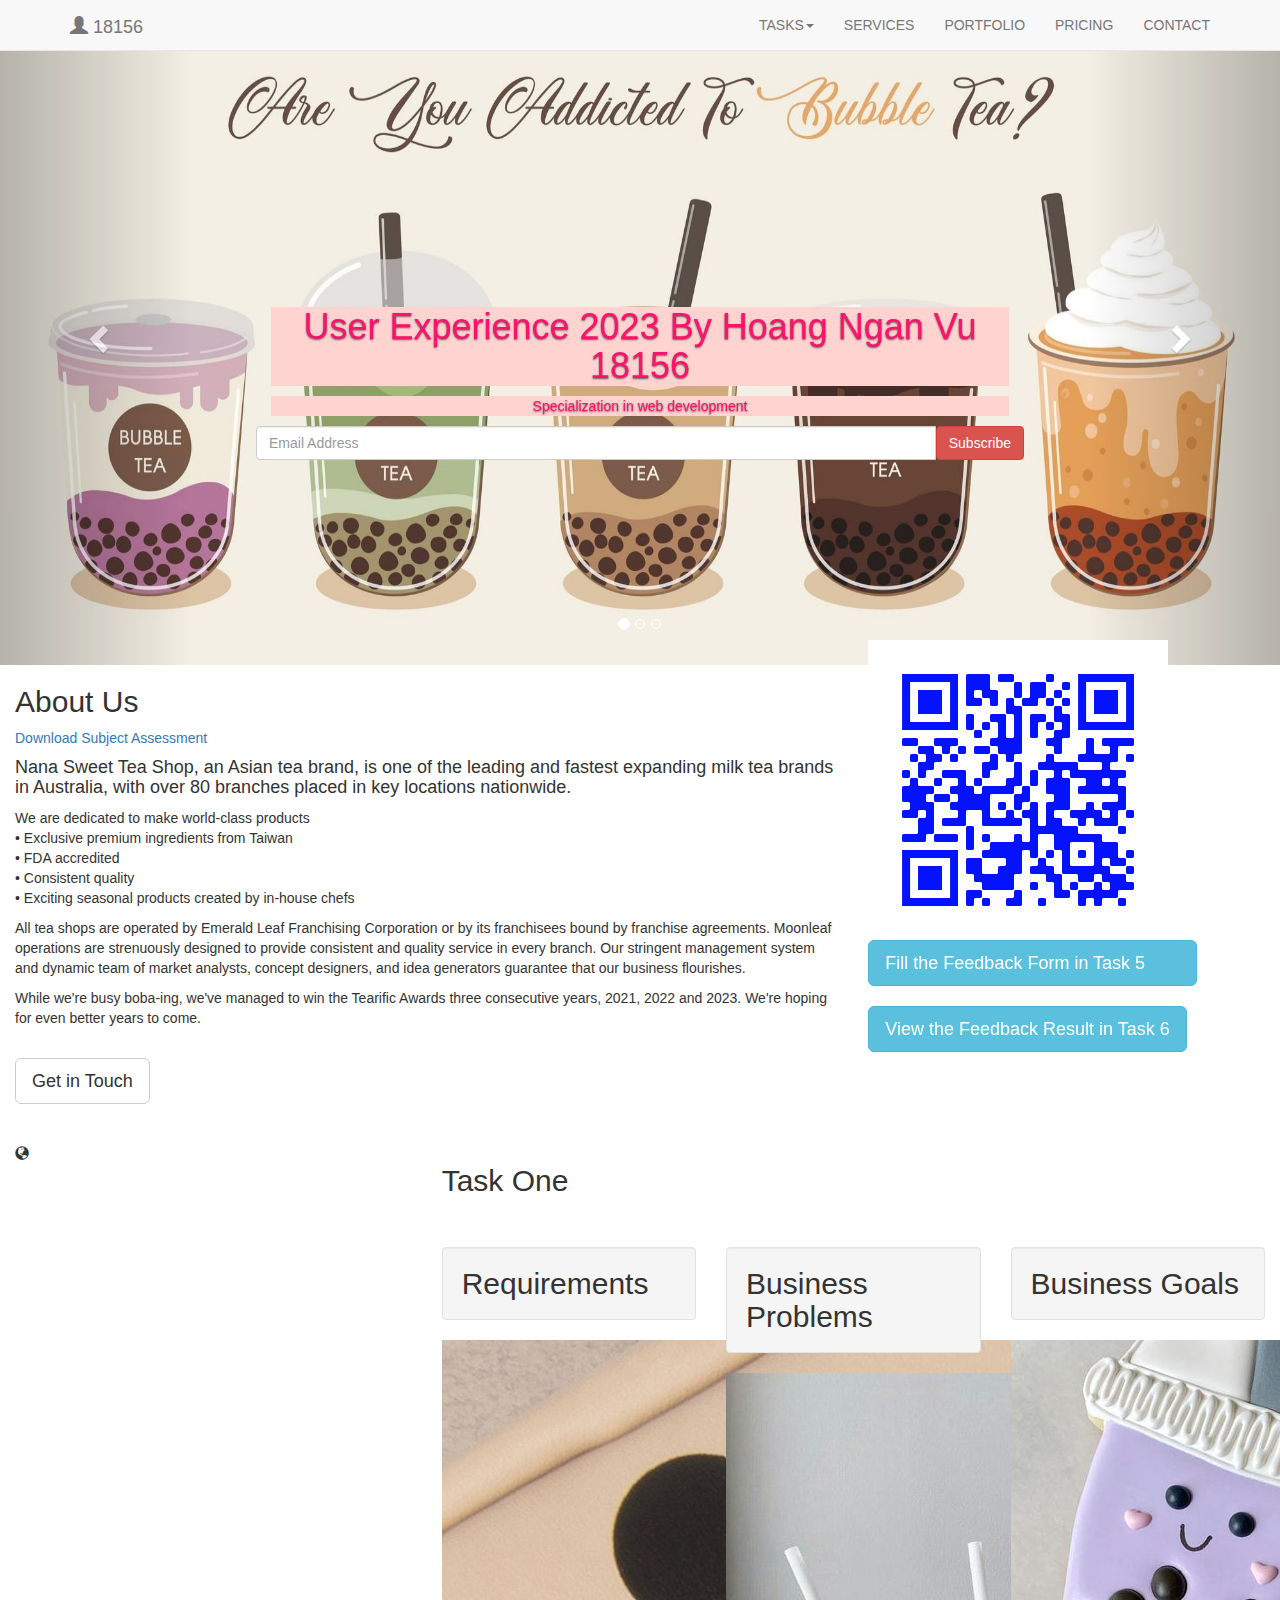
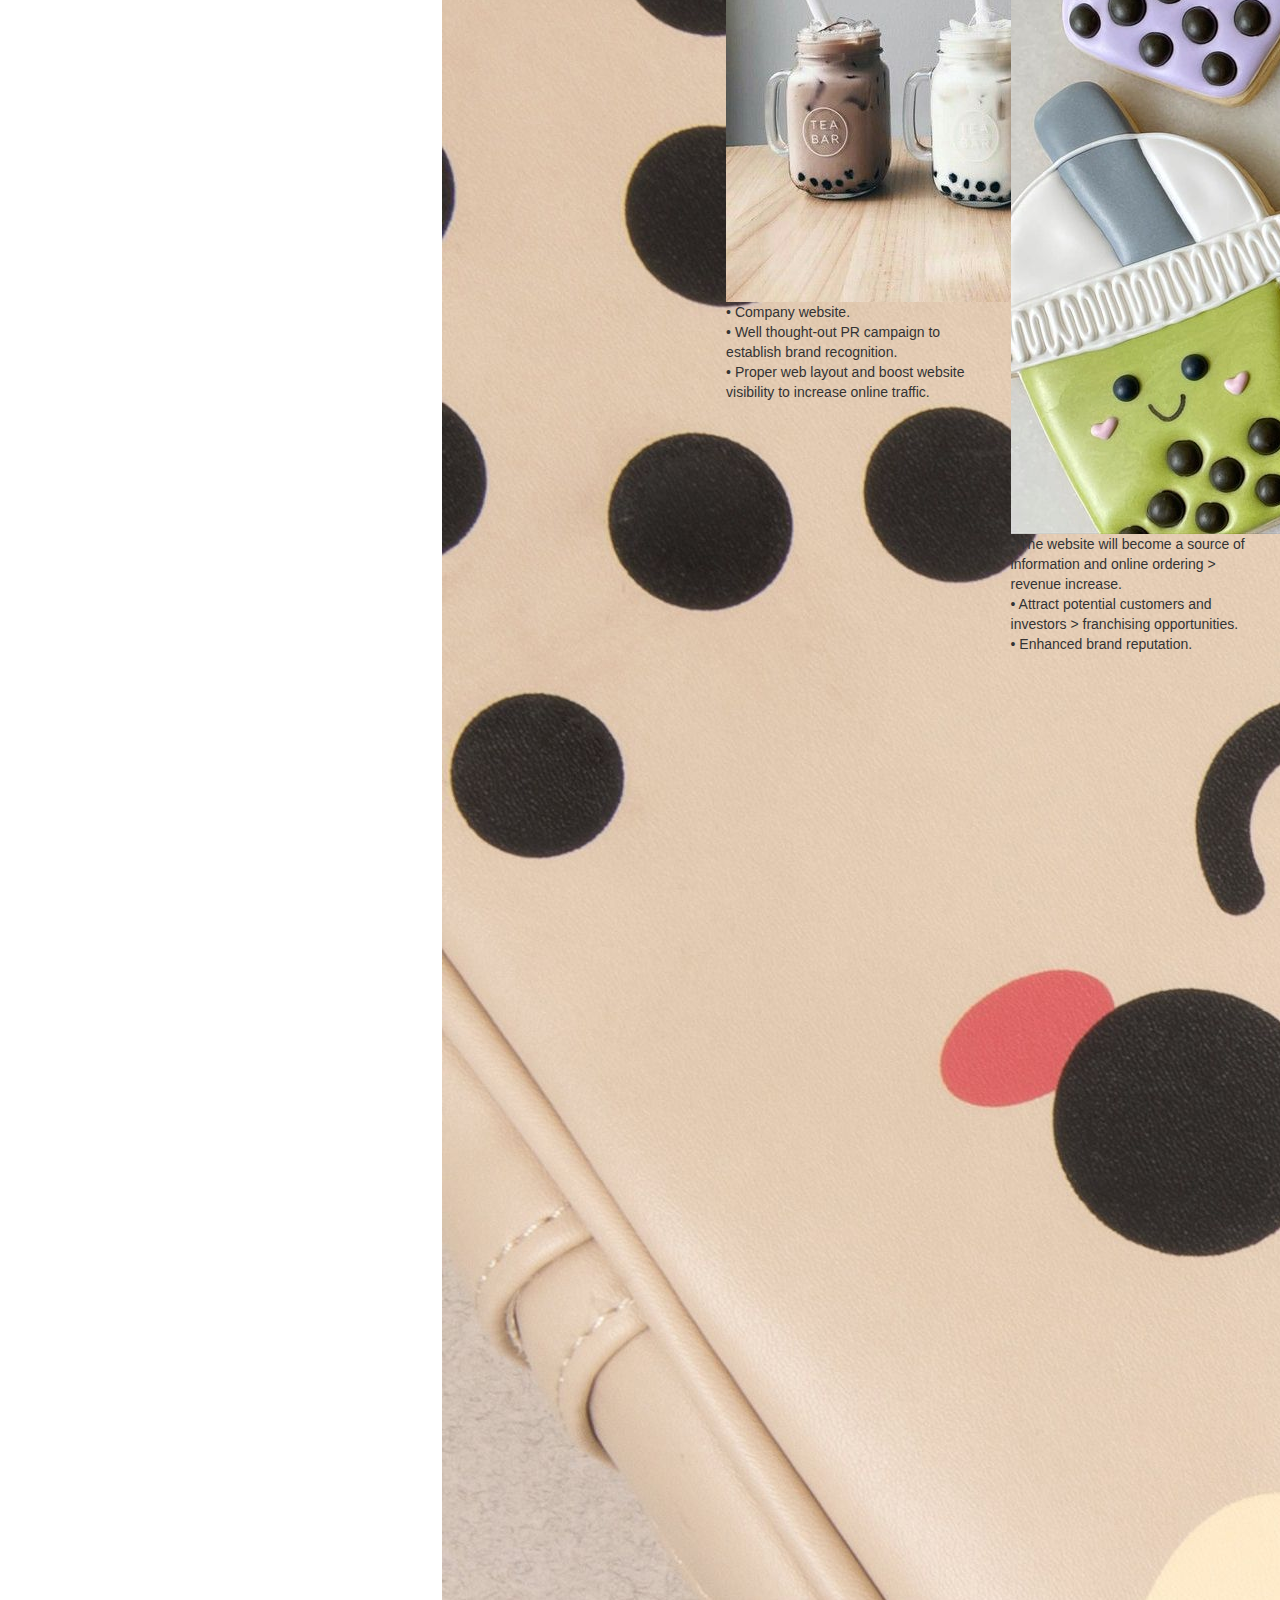
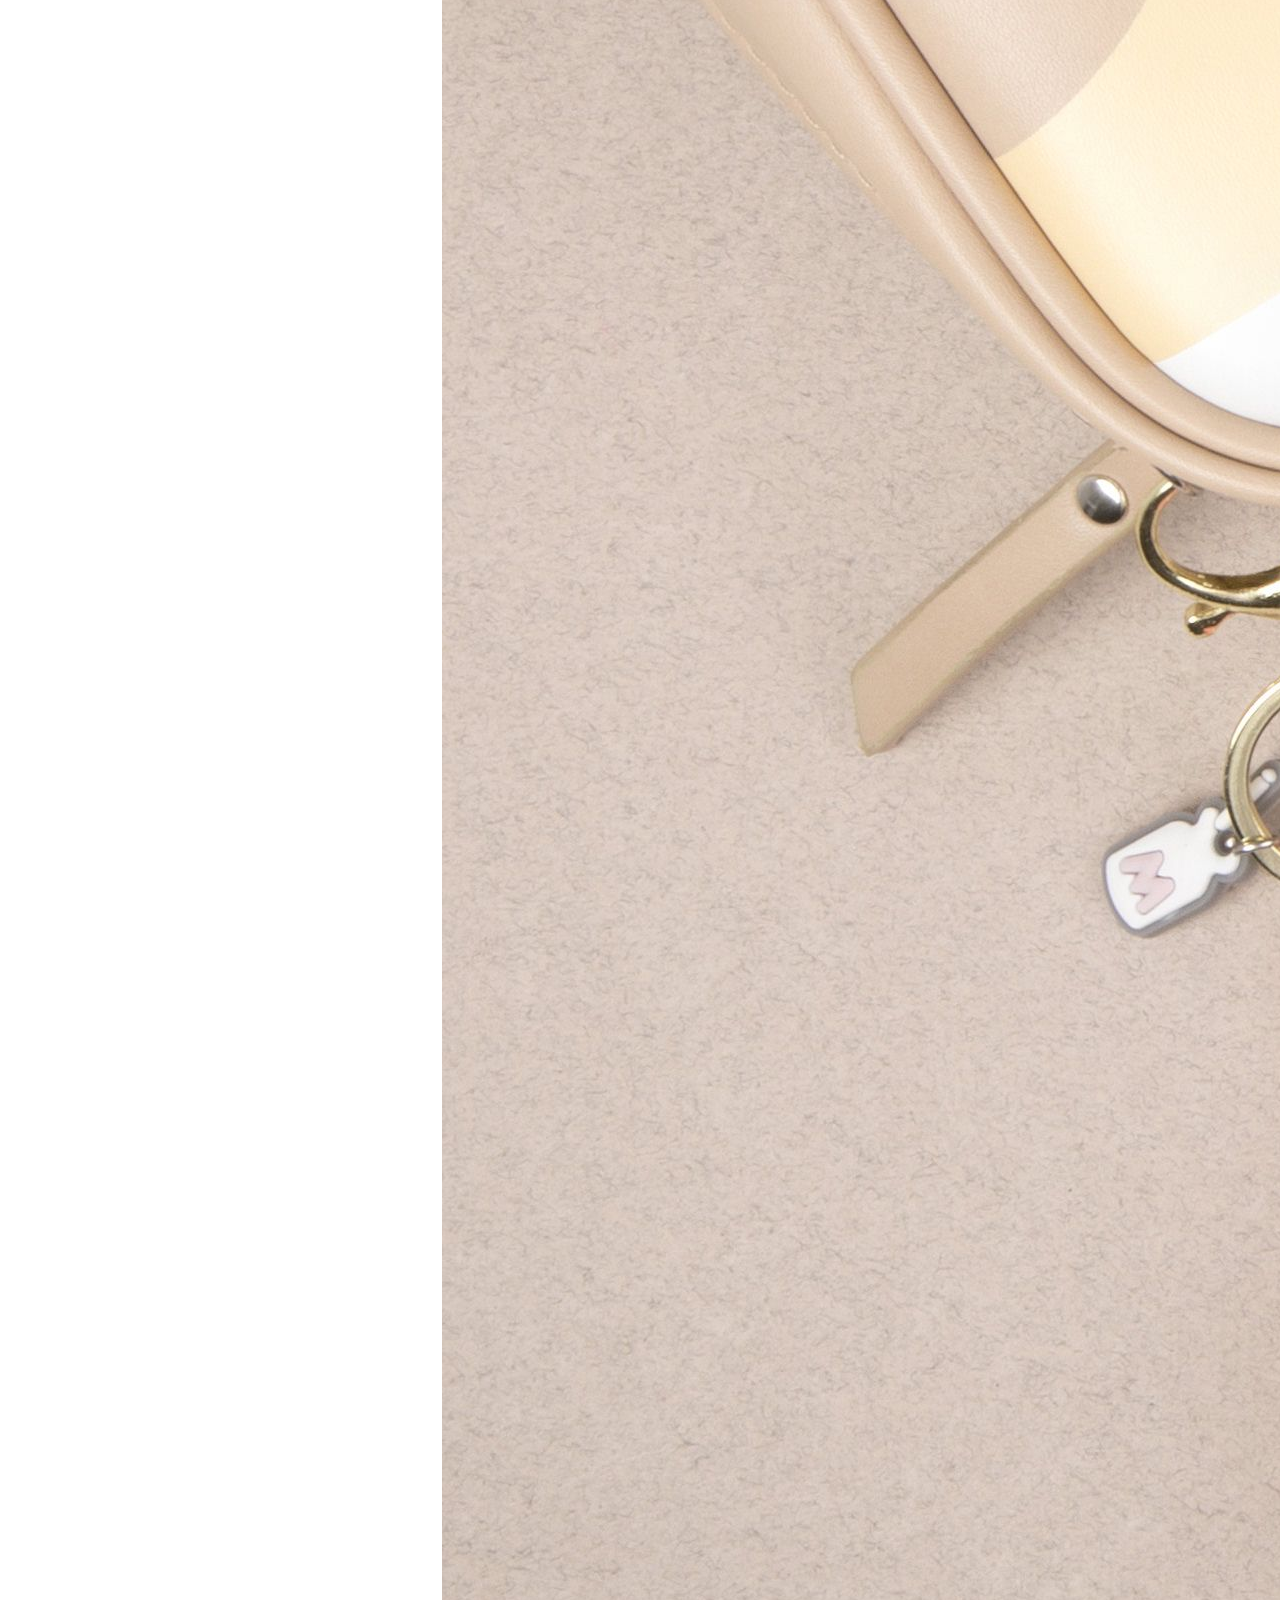
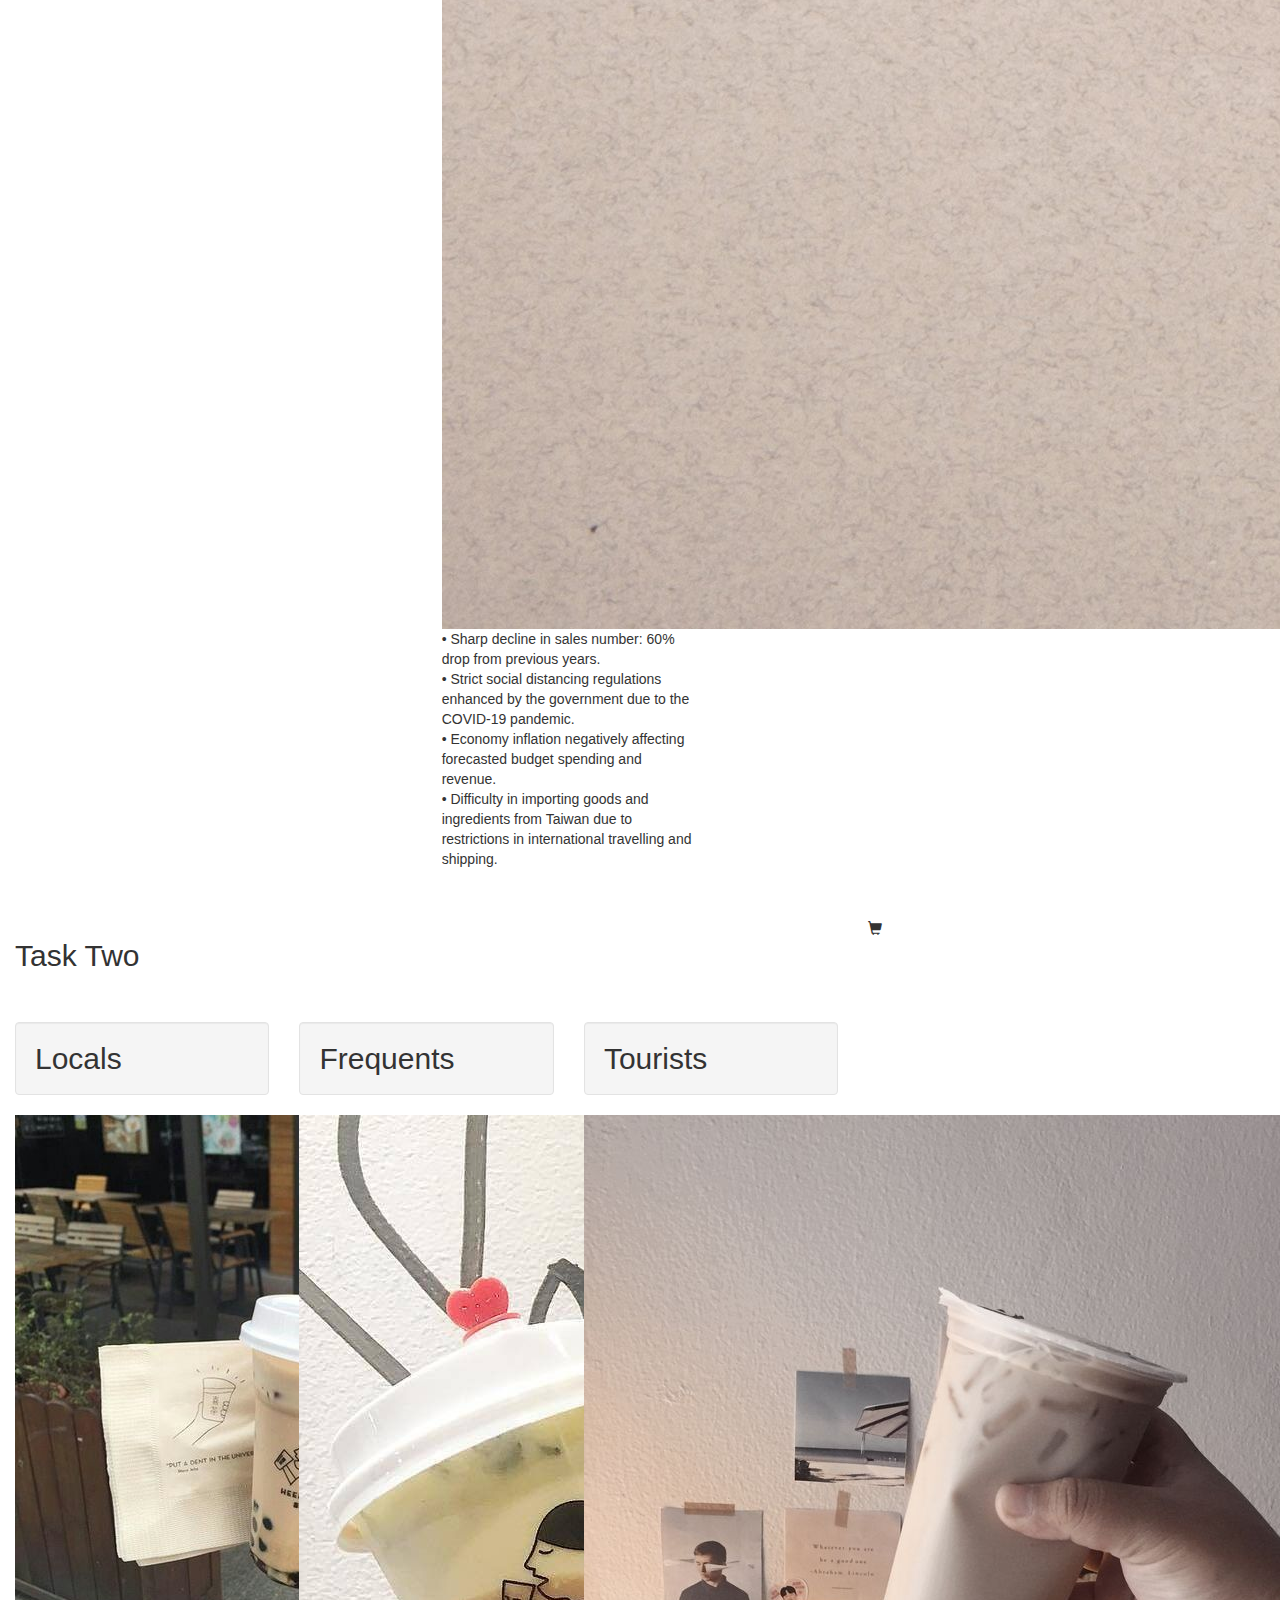
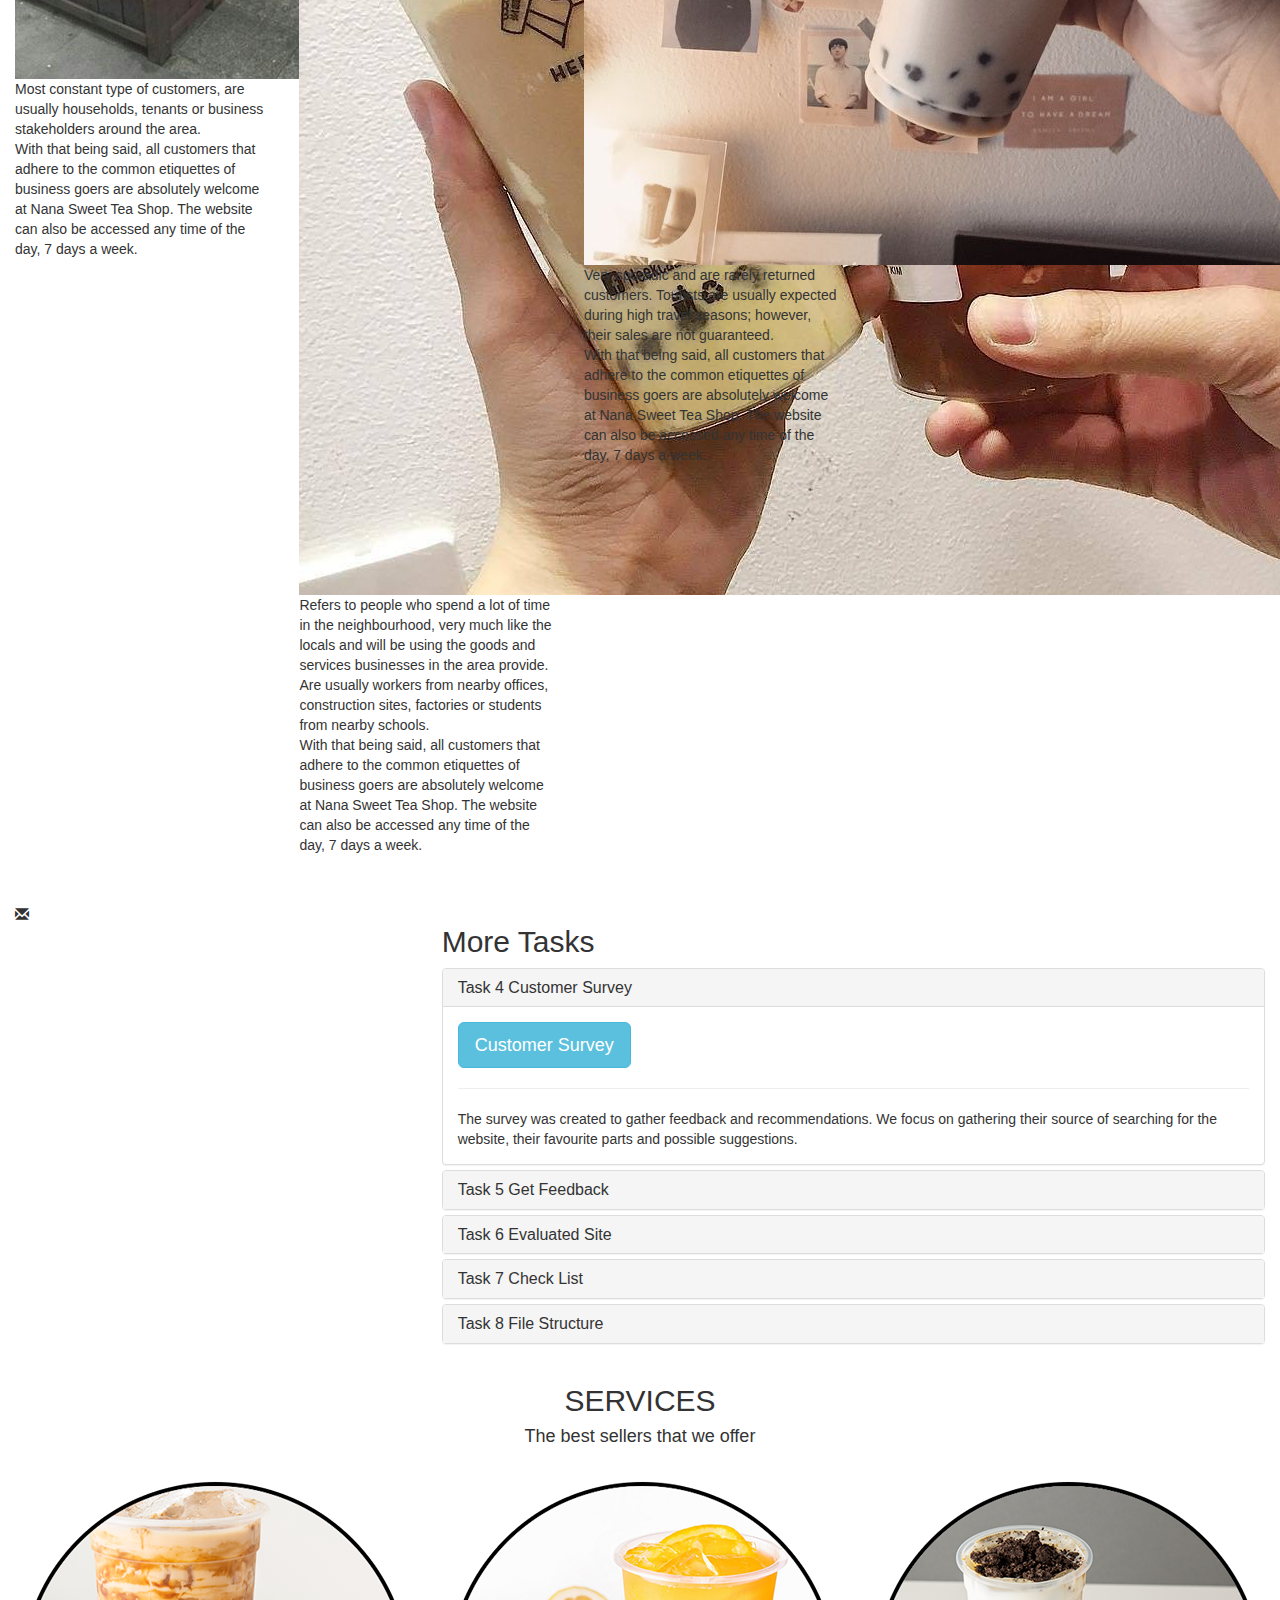
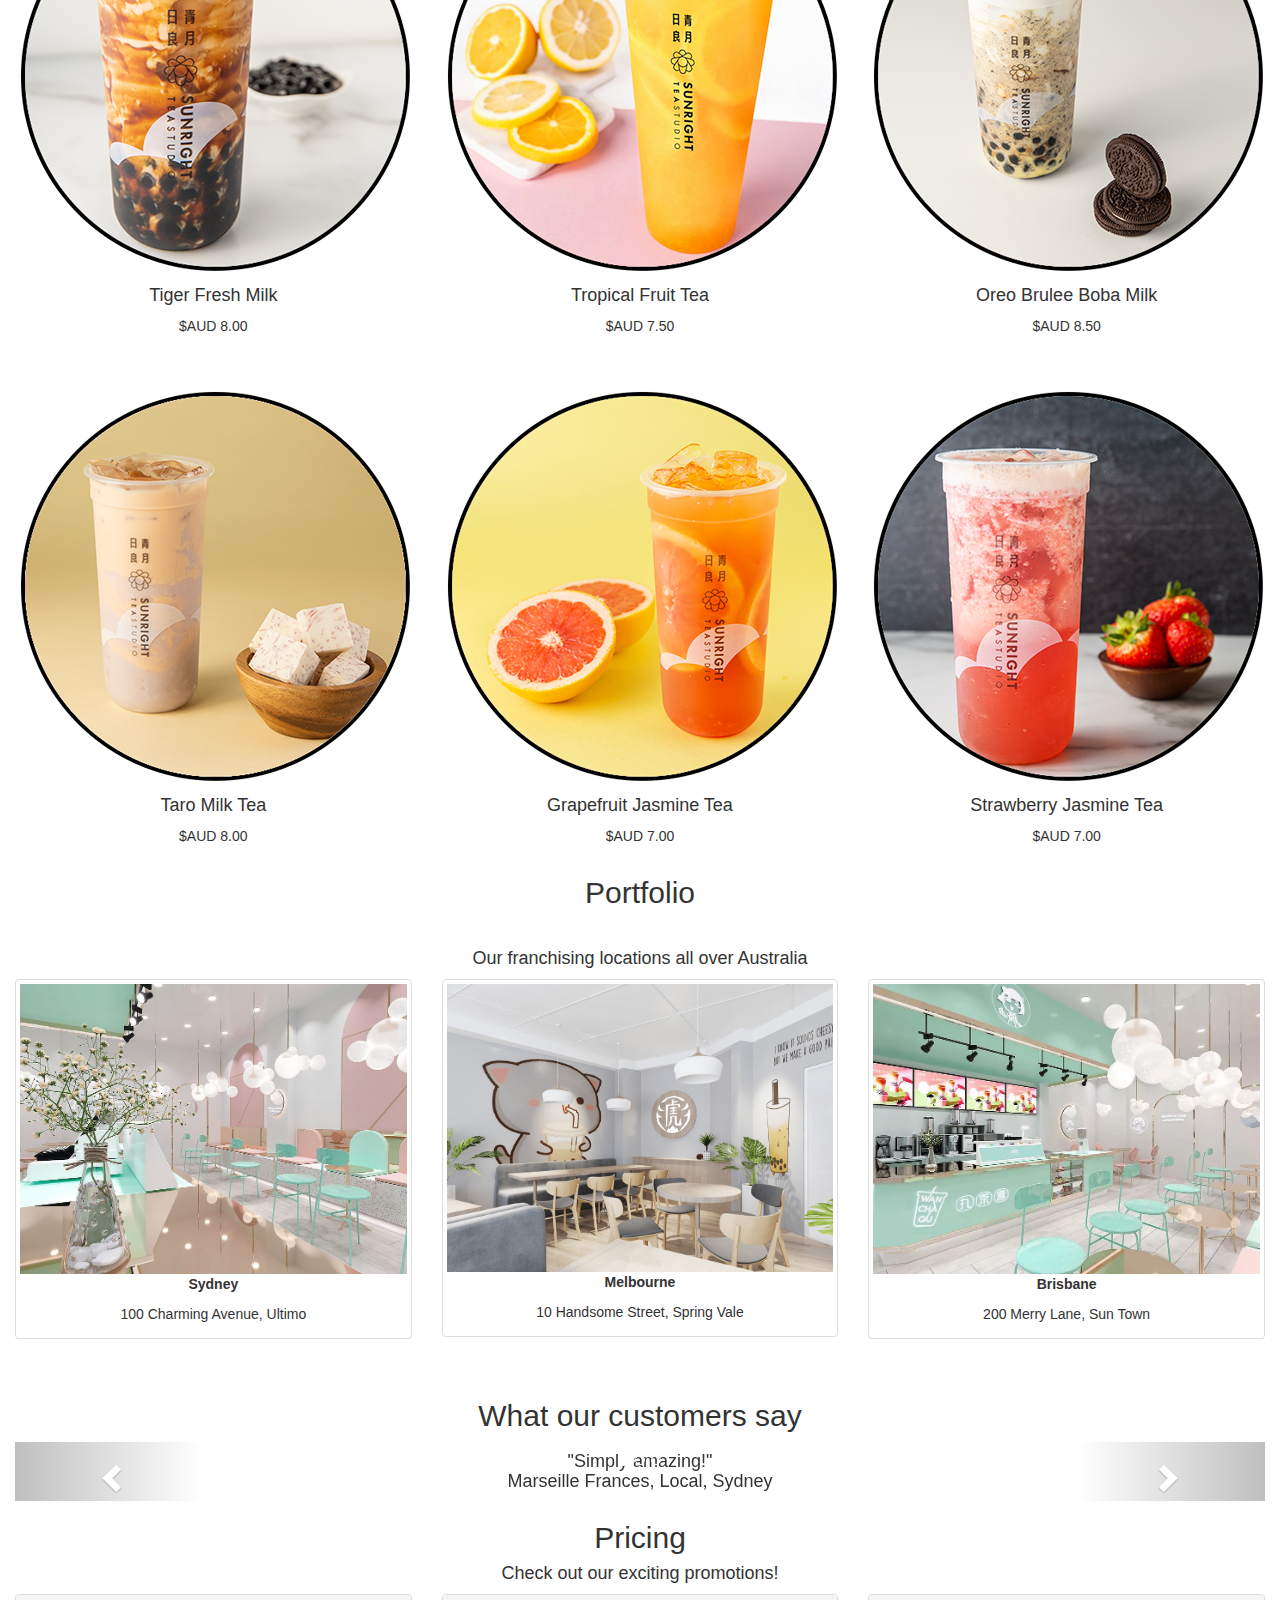
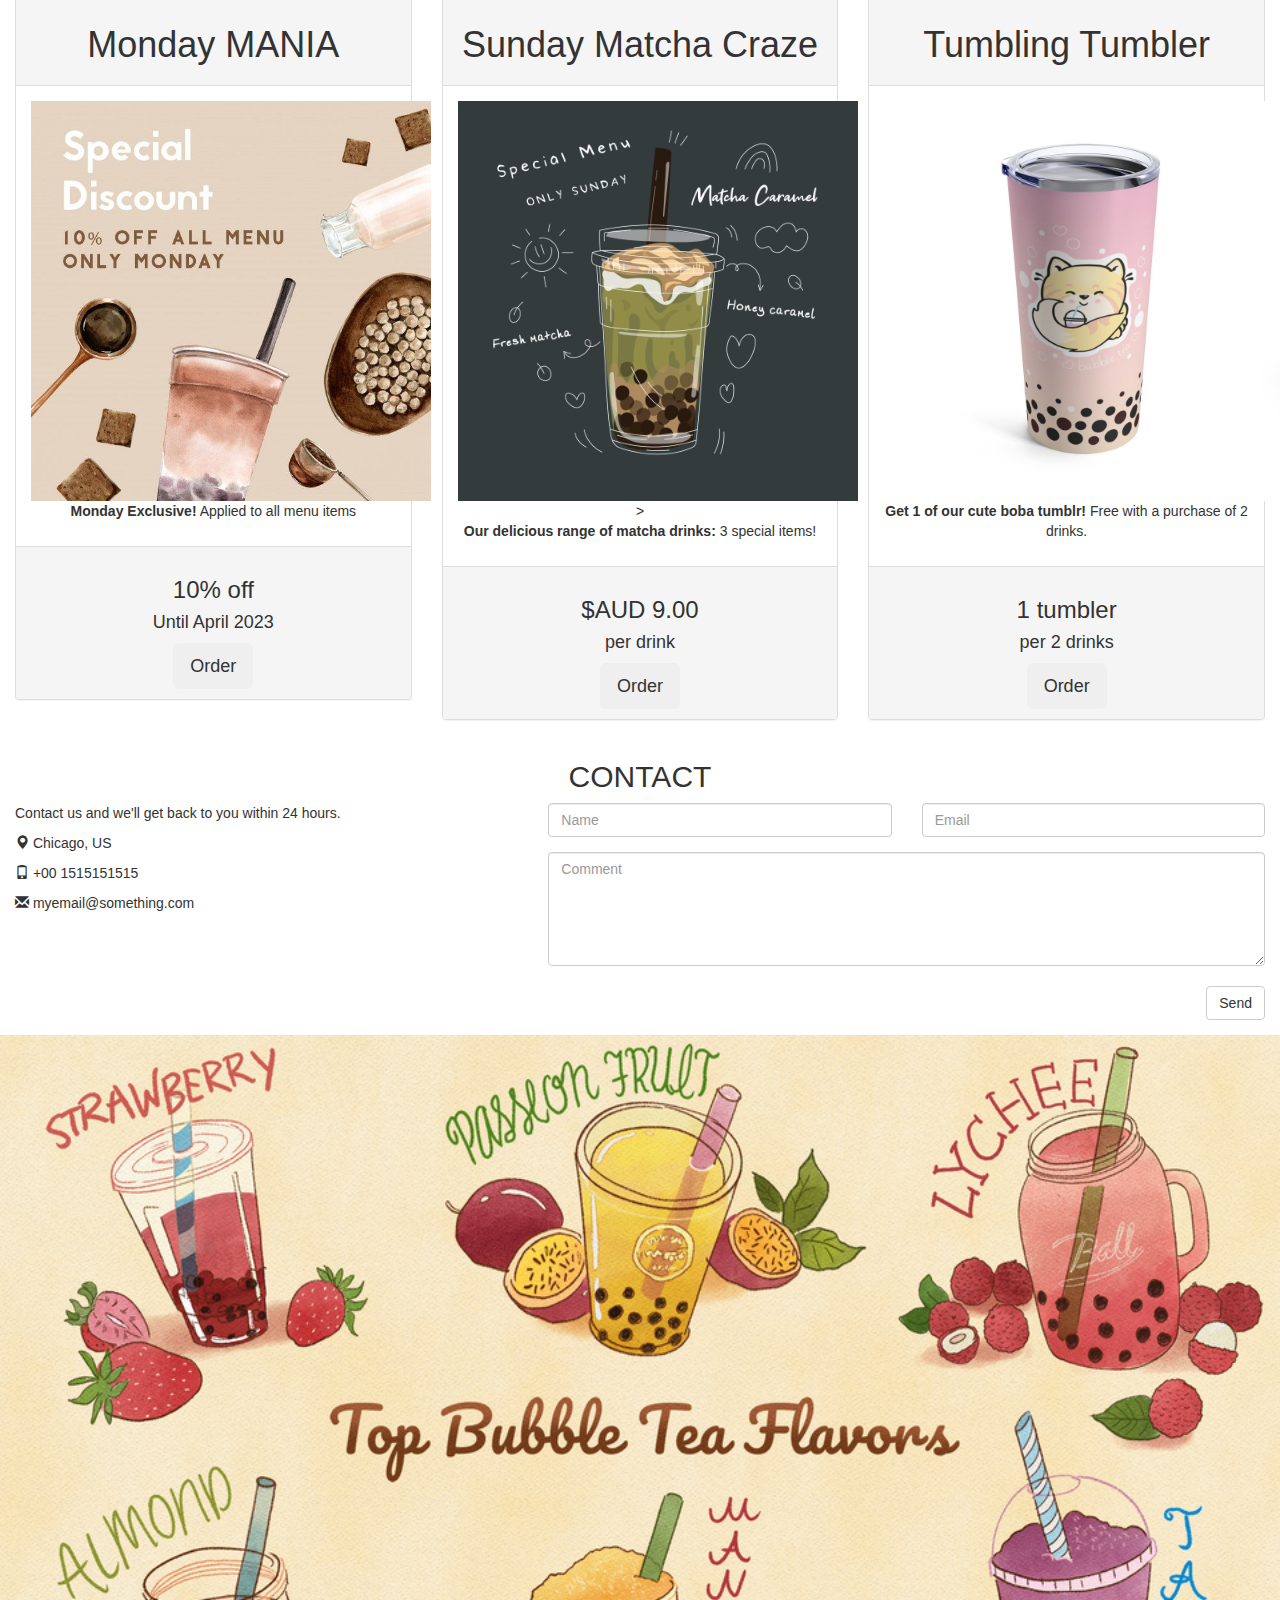
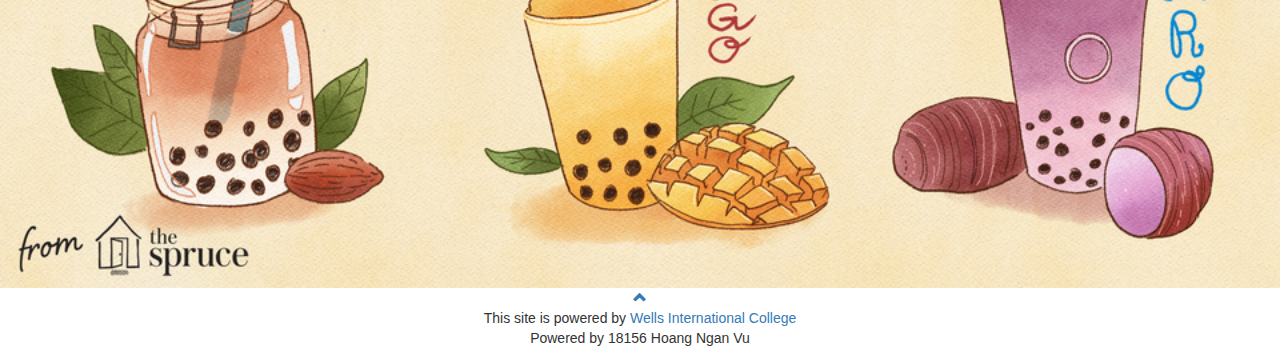
==== index.html @ 2ed534d1 "Add files via upload" ====
<!DOCTYPE html>
<html lang="en">
<head>
  <!-- Theme Made By www.w3schools.com -->
  <title>UX by 12345</title>
  <meta charset="utf-8">
  <meta name="viewport" content="width=device-width, initial-scale=1">
  <link rel="stylesheet" href="https://maxcdn.bootstrapcdn.com/bootstrap/3.4.1/css/bootstrap.min.css">
  <link href="https://fonts.googleapis.com/css?family=Montserrat" rel="stylesheet" type="text/css">
  <link href="https://fonts.googleapis.com/css?family=Lato" rel="stylesheet" type="text/css">
  <script src="https://ajax.googleapis.com/ajax/libs/jquery/3.6.3/jquery.min.js"></script>
  <script src="https://maxcdn.bootstrapcdn.com/bootstrap/3.4.1/js/bootstrap.min.js"></script>
  <script src="js/loading.js"></script>
  <link rel="stylesheet" href="css/index.css" />
  <link rel="stylesheet" href="css/media.css" />
  <link rel="stylesheet" href="css/loading.css" /> 
  <link href="images/favicon.ico" rel="shortcut icon" type="image/x-icon" />
</head>
<body id="myPage" data-spy="scroll" data-target=".navbar" data-offset="60">

<nav class="navbar navbar-default navbar-fixed-top">
  <div class="container">
    <div class="navbar-header">
      <button type="button" class="navbar-toggle" data-toggle="collapse" data-target="#myNavbar">
        <span class="icon-bar"></span>
        <span class="icon-bar"></span>
        <span class="icon-bar"></span>                        
      </button>
      <a class="navbar-brand" href="#myPage">
        <span class="glyphicon glyphicon-user"></span>&nbsp;18156</a>
      </a>
    </div>
    <div class="collapse navbar-collapse" id="myNavbar">
      <ul class="nav navbar-nav navbar-right">
        <li class="dropdown"><a class="dropdown-toggle" data-toggle="dropdown" href="#">TASKS<span class="caret"></span></a>
          <ul class="dropdown-menu">                   
            <li><a href="#about">About</a></li>
            <li><a href="#taskone">Task One</a></li>
            <li><a href="#tasktwo">Task Two</a></li>
            <li><a href="#moretasks">More Tasks</a></li>
          </ul>
      </li>    

        <li><a href="#services">SERVICES</a></li>
        <li><a href="#portfolio">PORTFOLIO</a></li>
        <li><a href="#pricing">PRICING</a></li>
        <li><a href="#contact">CONTACT</a></li>
      </ul>
    </div>
  </div>
</nav>

<div id="myCarousel" class="carousel slide" data-ride="carousel">
  <!-- Indicators -->
  <ol class="carousel-indicators">
      <li data-target="#myCarousel" data-slide-to="0" class="active"></li>
      <li data-target="#myCarousel" data-slide-to="1"></li>
      <li data-target="#myCarousel" data-slide-to="2"></li>
  </ol>

  <!-- Wrapper for slides -->
  <div class="carousel-inner">
      <div class="item active">
          <img src="images/bubbletea1.jpg" alt="bubble tea 1" style="width: 100%;height: 665px;">
      </div>

      <div class="item">
          <img src="Images/bubbletea2.jpg" alt="bubble tea 2" style="width: 100%;height: 665px;">
      </div>

      <div class="item">
          <img src="Images/bubbletea3.jpg" alt="bubble tea 3" style="width: 100%;height: 665px;">
      </div>
  </div>
  <div class="carousel-caption">
      <div class="col-md-12 text-center">
          <h1 style="color: #FF126B; background-color: #FFD3D0;">User Experience 2023 By Hoang Ngan Vu 18156</h1>
          <p style="color: #FF126B; background-color: #FFD3D0;">Specialization in web development</p>
      <div class="form-group row"> 
            <form>
              <div class="input-group">
                <input type="email" class="form-control" size="50" placeholder="Email Address" required>
                <div class="input-group-btn">
                  <a href="subscribe.html" target="blank"><button type="button" class="btn btn-danger">Subscribe</button></a> 
                </div>
              </div>
          </form>
        </br>
        </br>
        </br>
        </br>
        </br>
        </br>
        </br>
      </div>  
      </div>
  </div>
  <!-- Left and right controls -->
  <a class="left carousel-control" href="#myCarousel" data-slide="prev">
      <span class="glyphicon glyphicon-chevron-left"></span>
      <span class="sr-only">Previous</span>
  </a>
  <a class="right carousel-control" href="#myCarousel" data-slide="next">
      <span class="glyphicon glyphicon-chevron-right"></span>
      <span class="sr-only">Next</span>
  </a>
</div>

<!-- Container (About Section) -->
<div id="about" class="container-fluid">
  <div class="row">
    <div class="col-sm-8">
      <h2>About Us</h2>
      <a href="/download/XXXXX User Experience - Assessment.docx" download>Download Subject Assessment</a>
      <!-- <a href="/Ux012023by12345/download/XXXXX User Experience - Assessment.docx" download>Download Subject Assessment</a> -->
      <h4> Nana Sweet Tea Shop, an Asian tea brand, is one of the leading and fastest expanding milk tea brands in Australia, with over 80 branches placed in key locations nationwide. </h4>
      <p> We are dedicated to make world-class products </br>
        •	Exclusive premium ingredients from Taiwan </br>
        •	FDA accredited </br>
        •	Consistent quality </br>
        •	Exciting seasonal products created by in-house chefs</p>
      <p>All tea shops are operated by Emerald Leaf Franchising Corporation or by its franchisees bound by franchise agreements. Moonleaf operations are strenuously designed to provide consistent and quality service in every branch. Our stringent management system and dynamic team of market analysts, concept designers, and idea generators guarantee that our business flourishes.</p>
      <p>While we're busy boba-ing, we've managed to win the Tearific Awards three consecutive years, 2021, 2022 and 2023. We're hoping for even better years to come.</p>
      <br><button class="btn btn-default btn-lg">Get in Touch</button>
    </div>
    <div class="col-sm-4">
      <img src="images/frame.png" alt="scan by your phone" style="float: left; margin-top: -25px;" id="hideme" /> <br />
      <br><br><a href="https://docs.google.com/forms/d/e/1FAIpQLSerEmlXukGzSkBtx2ZRFJeiyxO8hLRKMtlIEF2hxmpkFnuUzg/viewform?usp=sf_link" target="blank" class="btn btn-info btn-lg">
        Fill the Feedback Form in Task 5 &nbsp;&nbsp;&nbsp;&nbsp;&nbsp;&nbsp;</button></a><br />
      <br><a href="https://docs.google.com/spreadsheets/d/1EG3hg6pS05HtatXhCcRfuQotD3tINsWafEvS8O4X9u4/edit?usp=sharing" class="btn btn-info btn-lg">
        View the Feedback Result in Task 6</button></a><br>   
    </div>
  </div>
</div>
<!-- Container (Task one Section) -->
<div id="taskone">
  <br /> <br />
<div class="container-fluid bg-grey">
  <div class="row">
    <div class="col-sm-4">
      <span class="glyphicon glyphicon-globe logo slideanim"></span>
    </div>
    <div class="col-sm-8">
      <h2>Task One</h2><br>
      <div class="row">
        <div class="col-md-4">
            <h2 class="well">Requirements</h2>
            <img src="images/boba1.jpg" class="smallimage" />
            <p>
              •	Sharp decline in sales number: 60% drop from previous years.</br>
              •	Strict social distancing regulations enhanced by the government due to the COVID-19 pandemic.</br>
              •	Economy inflation negatively affecting forecasted budget spending and revenue.</br>
              •	Difficulty in importing goods and ingredients from Taiwan due to restrictions in international travelling and shipping.</br> 
            </p>
            
        </div>
        <div class="col-md-4">
            <h2 class="well">Business Problems</h2>
            <img src="images/boba2.jpg" class="smallimage" />
            <p>
              •	Company website.</br>
              •	Well thought-out PR campaign to establish brand recognition.</br>
              •	Proper web layout and boost website visibility to increase online traffic.</br>              
            </p>

        </div>
        <div class="col-md-4">
            <h2 class="well">Business Goals</h2>
            <img src="images/boba3.png" class="smallimage" />
            <p>
              •	The website will become a source of information and online ordering > revenue increase.</br>
              •	Attract potential customers and investors > franchising opportunities.</br>
              •	Enhanced brand reputation.</br>              
            </p>
            
        </div>
    </div>  
    </div>
  </div>
</div>
</div>  

<!-- Container (Task Two Section) -->
<div id="tasktwo">
  <br /> <br />
<div class="container-fluid bg-grey">
  <div class="row">    
    <div class="col-sm-8">
      <h2>Task Two</h2><br>
      <div class="row">
        <div class="col-md-4">
            <h2 class="well">Locals</h2>
            <img src="images/boba4.jpg" class="myimg" />
            <p>
              Most constant type of customers, are usually households, tenants or business stakeholders around the area.</br>
              With that being said, all customers that adhere to the common etiquettes of business goers are absolutely welcome at Nana Sweet Tea Shop. The website can also be accessed any time of the day, 7 days a week.
            </p>
            
        </div>
        <div class="col-md-4">
            <h2 class="well">Frequents</h2>
            <img src="images/boba5.jpg" class="myimg" />
            <p>
              Refers to people who spend a lot of time in the neighbourhood, very much like the locals and will be using the goods and services businesses in the area provide. Are usually workers from nearby offices, construction sites, factories or students from nearby schools.</br>
              With that being said, all customers that adhere to the common etiquettes of business goers are absolutely welcome at Nana Sweet Tea Shop. The website can also be accessed any time of the day, 7 days a week.
            </p>
           
        </div>
        <div class="col-md-4">
            <h2 class="well">Tourists</h2>
            <img src="images/boba6.jpg" class="myimg" />
             <p>
              Very sporadic and are rarely returned customers. Tourists are usually expected during high travel seasons; however, their sales are not guaranteed.</br> 
              With that being said, all customers that adhere to the common etiquettes of business goers are absolutely welcome at Nana Sweet Tea Shop. The website can also be accessed any time of the day, 7 days a week.
            </p>
           
        </div>
    </div>
    </div>
    <div class="col-sm-4">     
      <span class="glyphicon glyphicon-shopping-cart logo"></span>
    </div>
  </div>
</div>
</div> 

<!-- Container (More Tasks Section) -->
<div id="moretasks">
  <br /> <br />
<div class="container-fluid bg-grey">
  <div class="row">
    <div class="col-sm-4">
      <span class="glyphicon glyphicon-envelope logo slideanim"></span>      
    </div>
    <div class="col-sm-8">
      <h2>More Tasks</h2>    
      <div class="panel-group" id="accordion">
      <div class="panel panel-default">
        <div class="panel-heading">
          <h4 class="panel-title">
            <a data-toggle="collapse" data-parent="#accordion" href="#collapse1">Task 4 Customer Survey</a>
          </h4>
        </div>
        <div id="collapse1" class="panel-collapse collapse in">
          <div class="panel-body">
              <a href="https://docs.google.com/forms/d/e/1FAIpQLSerEmlXukGzSkBtx2ZRFJeiyxO8hLRKMtlIEF2hxmpkFnuUzg/viewform?usp=sf_link" Target="_blank" class="btn btn-info btn-lg">
              Customer Survey</button></a>    
          <hr />The survey was created to gather feedback and recommendations. We focus on gathering their source of searching for the website, their favourite parts and possible suggestions.</div>
        </div>
      </div>
      <div class="panel panel-default">
        <div class="panel-heading">
          <h4 class="panel-title">
            <a data-toggle="collapse" data-parent="#accordion" href="#collapse2">Task 5 Get Feedback</a>
          </h4>
        </div>
        <div id="collapse2" class="panel-collapse collapse">
          <div class="panel-body">
                <a href="https://docs.google.com/spreadsheets/d/1EG3hg6pS05HtatXhCcRfuQotD3tINsWafEvS8O4X9u4/edit?usp=sharing" Target="_blank" class="btn btn-info btn-lg">
                Feedback Review</button></a>       
          <hr />The survey gathered a total of 6 responses, all of them answer the required fields and also kindly provide suggestions to better the website.</div>
        </div>
      </div>
      <div class="panel panel-default">
        <div class="panel-heading">
          <h4 class="panel-title">
            <a data-toggle="collapse" data-parent="#accordion" href="#collapse3">Task 6 Evaluated Site</a>
          </h4>
        </div>
        <div id="collapse3" class="panel-collapse collapse">
          <div class="panel-body">
          <h3>The overall results are mostly positive!</h3>    
          Many participants considered the website to be an excellent source of information and a convenient stop for bubble tea.</br>
          The participants however suggested that further discounts and promotions need to be added so customers are aware of possible deals. </br>
          It's best to use the feedback to continually improve the website, add additional contents as per recommendations and potentially increase sales. </br>
        </div>
        </div>
      </div>
      <div class="panel panel-default">
        <div class="panel-heading">
          <h4 class="panel-title">
            <a data-toggle="collapse" data-parent="#accordion" href="#collapse4">Task 7 Check List</a>
          </h4>
        </div>
        <div id="collapse4" class="panel-collapse collapse">
          <div class="panel-body">
            <img src="images/checklist.png" width="100%" />
          </div>
        </div>
      </div>
      <div class="panel panel-default">
        <div class="panel-heading">
          <h4 class="panel-title">
            <a data-toggle="collapse" data-parent="#accordion" href="#collapse5">Task 8 File Structure</a>
          </h4>
        </div>
        <div id="collapse5" class="panel-collapse collapse">
          <div class="panel-body">
            <img src="images/filesstructure.png" width="100%" />
          </div>
        </div>
      </div>
    </div>
    </div>  
    </div>
  </div>
</div>

<!-- Container (Services Section) -->
<div id="services" class="container-fluid text-center">
  <h2>SERVICES</h2>
  <h4>The best sellers that we offer</h4>
  <br>
  <div class="row slideanim">
    <div class="col-sm-4">
      <img src="images/tigermilk.png">
      <h4>Tiger Fresh Milk</h4>
      <p>$AUD 8.00</p>
    </div>
    <div class="col-sm-4">
      <img src="images/fruittea.png">
      <h4>Tropical Fruit Tea</h4>
      <p>$AUD 7.50</p>
    </div>
    <div class="col-sm-4">
      <img src="images/oreomilk.png">
      <h4>Oreo Brulee Boba Milk</h4>
      <p>$AUD 8.50</p>
    </div>
  </div>
  <br><br>
  <div class="row slideanim">
    <div class="col-sm-4">
      <img src="images/taromilk.png">
      <h4>Taro Milk Tea</h4>
      <p>$AUD 8.00</p>
    </div>
    <div class="col-sm-4">
      <img src="images/grapefruit.png">
      <h4>Grapefruit Jasmine Tea</h4>
      <p>$AUD 7.00</p>
    </div>
    <div class="col-sm-4">
      <img src="images/strawberry.png">
      <h4>Strawberry Jasmine Tea</h4>
      <p>$AUD 7.00</p>
    </div>
  </div>
</div>

<!-- Container (Portfolio Section) -->
<div id="portfolio" class="container-fluid text-center bg-grey">
  <h2>Portfolio</h2><br>
  <h4>Our franchising locations all over Australia</h4>
  <div class="row text-center slideanim">
    <div class="col-sm-4">
      <div class="thumbnail">
        <img src="images/teashop1.jpg" alt="Tea Shop 1" width="400" height="300">
        <p><strong>Sydney</strong></p>
        <p>100 Charming Avenue, Ultimo</p>
      </div>
    </div>
    <div class="col-sm-4">
      <div class="thumbnail">
        <img src="images/teashop2.png" alt="Tea Shop 2" width="400" height="300">
        <p><strong>Melbourne</strong></p>
        <p>10 Handsome Street, Spring Vale</p>
      </div>
    </div>
    <div class="col-sm-4">
      <div class="thumbnail">
        <img src="images/teashop3.png" alt="Tea Shop 3" width="400" height="300">
        <p><strong>Brisbane</strong></p>
        <p>200 Merry Lane, Sun Town</p>
      </div>
    </div>
  </div><br>
  
  <h2>What our customers say</h2>
  <div id="myCarousel2" class="carousel slide text-center" data-ride="carousel">
    <!-- Indicators -->
    <ol class="carousel-indicators">
      <li data-target="#myCarousel2" data-slide-to="0" class="active"></li>
      <li data-target="#myCarousel2" data-slide-to="1"></li>
      <li data-target="#myCarousel2" data-slide-to="2"></li>
    </ol>

    <!-- Wrapper for slides -->
    <div class="carousel-inner" role="listbox">
      <div class="item active">
        <h4>"Simply amazing!"<br><span>Marseille Frances, Local, Sydney</span></h4>
      </div>
      <div class="item">
        <h4>"Sweet Nana is indeed the sweetest"<br><span>Jeno Lee, Tourist, South Korea </span></h4>
      </div>
      <div class="item">
        <h4>"Best tea I ever had. This shop is doing God's work!"<br><span>Lenia Favour, Student, Melbourne</span></h4>
      </div>
    </div>

    <!-- Left and right controls -->
    <a class="left carousel-control" href="#myCarousel2" role="button" data-slide="prev">
      <span class="glyphicon glyphicon-chevron-left" aria-hidden="true"></span>
      <span class="sr-only">Previous</span>
    </a>
    <a class="right carousel-control" href="#myCarousel2" role="button" data-slide="next">
      <span class="glyphicon glyphicon-chevron-right" aria-hidden="true"></span>
      <span class="sr-only">Next</span>
    </a>
  </div>
</div>

<!-- Container (Pricing Section) -->
<div id="pricing" class="container-fluid">
  <div class="text-center">
    <h2>Pricing</h2>
    <h4>Check out our exciting promotions!</h4>
  </div>
  <div class="row slideanim">
    <div class="col-sm-4 col-xs-12">
      <div class="panel panel-default text-center">
        <div class="panel-heading">
          <h1>Monday MANIA</h1>
        </div>
        <div class="panel-body">
          <img src="images/pr1.jpg" alt="Promotion 1" width="400" height="400">
          <p><strong>Monday Exclusive!</strong> Applied to all menu items</p>
        </div>
        <div class="panel-footer">
          <h3>10% off</h3>
          <h4>Until April 2023</h4>
          <button class="btn btn-lg">Order</button>
        </div>
      </div>      
    </div>     
    <div class="col-sm-4 col-xs-12">
      <div class="panel panel-default text-center">
        <div class="panel-heading">
          <h1>Sunday Matcha Craze</h1>
        </div>
        <div class="panel-body">
          <img src="images/pr2.jpg" alt="Promotion 2" width="400" height="400">>
          <p><strong>Our delicious range of matcha drinks:</strong> 3 special items!</p>
        </div>
        <div class="panel-footer">
          <h3>$AUD 9.00</h3>
          <h4>per drink</h4>
          <button class="btn btn-lg">Order</button>
        </div>
      </div>      
    </div>       
    <div class="col-sm-4 col-xs-12">
      <div class="panel panel-default text-center">
        <div class="panel-heading">
          <h1>Tumbling Tumbler</h1>
        </div>
        <div class="panel-body">
          <img src="images/pr3.jpg" alt="Promotion 3" width="400" height="400">
          <p><strong>Get 1 of our cute boba tumblr!</strong> Free with a purchase of 2 drinks.</p>
        </div>
        <div class="panel-footer">
          <h3>1 tumbler</h3>
          <h4>per 2 drinks</h4>
          <button class="btn btn-lg">Order</button>
        </div>
      </div>      
    </div>    
  </div>
</div>

<!-- Container (Contact Section) -->
<div id="contact" class="container-fluid bg-grey">
  <h2 class="text-center">CONTACT</h2>
  <div class="row">
    <div class="col-sm-5">
      <p>Contact us and we'll get back to you within 24 hours.</p>
      <p><span class="glyphicon glyphicon-map-marker"></span> Chicago, US</p>
      <p><span class="glyphicon glyphicon-phone"></span> +00 1515151515</p>
      <p><span class="glyphicon glyphicon-envelope"></span> myemail@something.com</p>
    </div>
    <div class="col-sm-7 slideanim">
      <div class="row">
        <div class="col-sm-6 form-group">
          <input class="form-control" id="name" name="name" placeholder="Name" type="text" required>
        </div>
        <div class="col-sm-6 form-group">
          <input class="form-control" id="email" name="email" placeholder="Email" type="email" required>
        </div>
      </div>
      <textarea class="form-control" id="comments" name="comments" placeholder="Comment" rows="5"></textarea><br>
      <div class="row">
        <div class="col-sm-12 form-group">
          <button class="btn btn-default pull-right" type="submit">Send</button>
        </div>
      </div>
    </div>
  </div>
</div>

<!-- Image of location/map -->
<img src="images/bubbleteabanner.png" class="w3-image w3-greyscale-min" style="width:100%">

<footer class="container-fluid text-center" id="myfooter">
  <a href="#myPage" title="To Top">
    <span class="glyphicon glyphicon-chevron-up"></span>
  </a>
  <p>This site is powered by <a href="https://wic.nsw.edu.au" title="Visit w3schools"> Wells International College</a>
  </br>
    Powered by 18156 Hoang Ngan Vu</p>
</footer>
 <!-- Load external JavaScript -->
 <script src="js/index.js"></script>
 
</body>
</html>
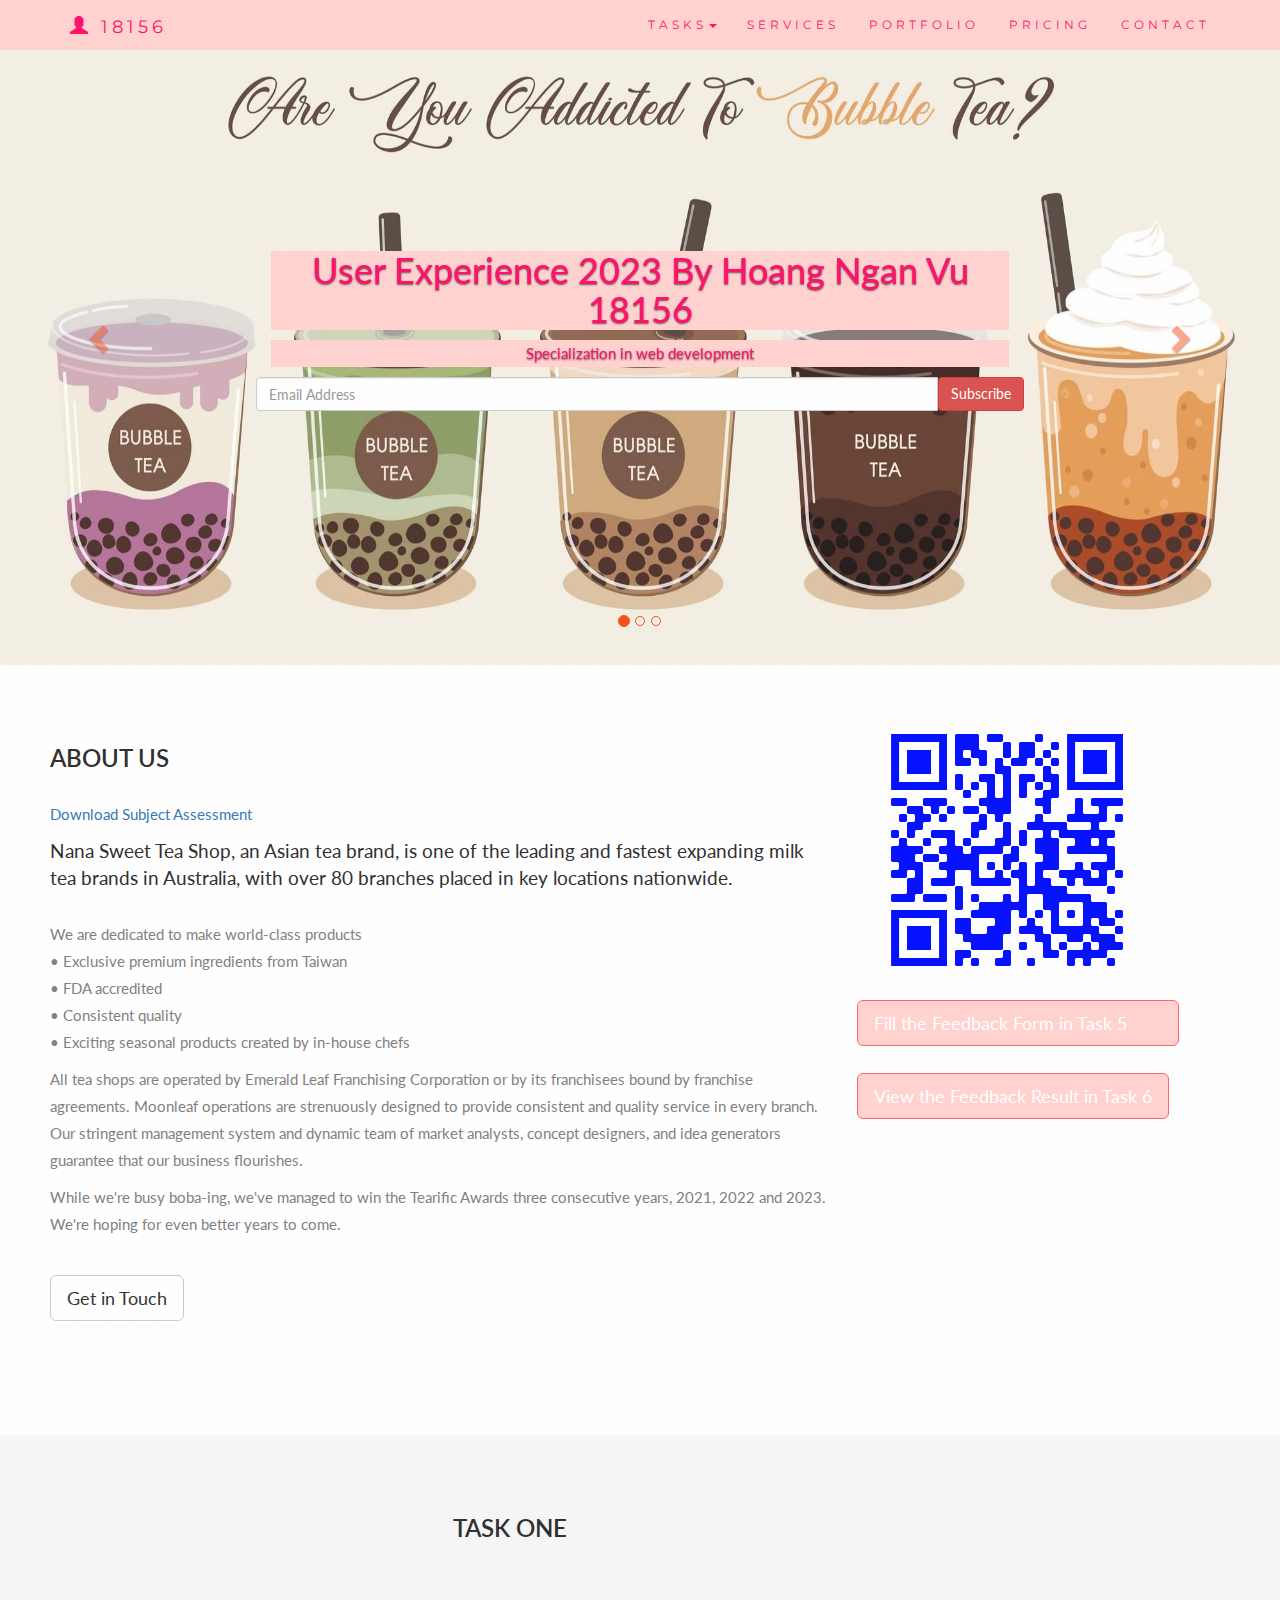
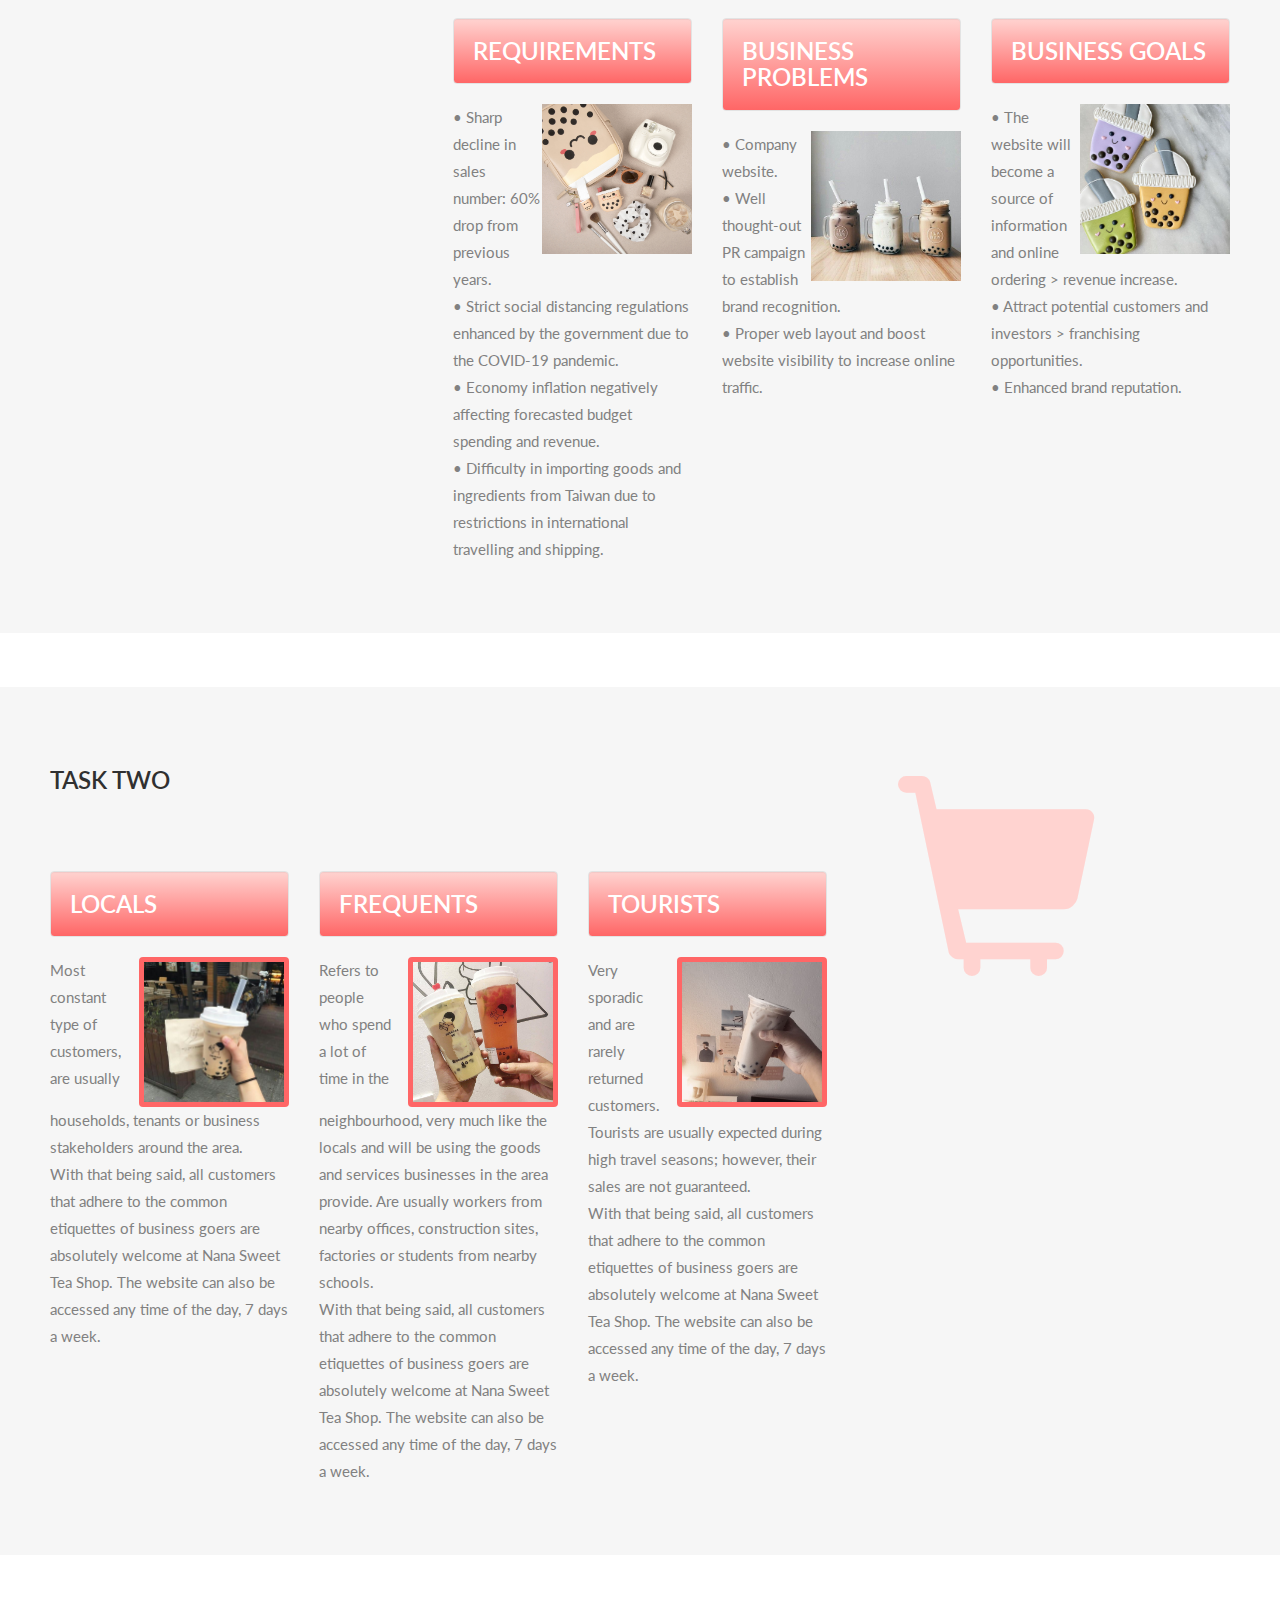
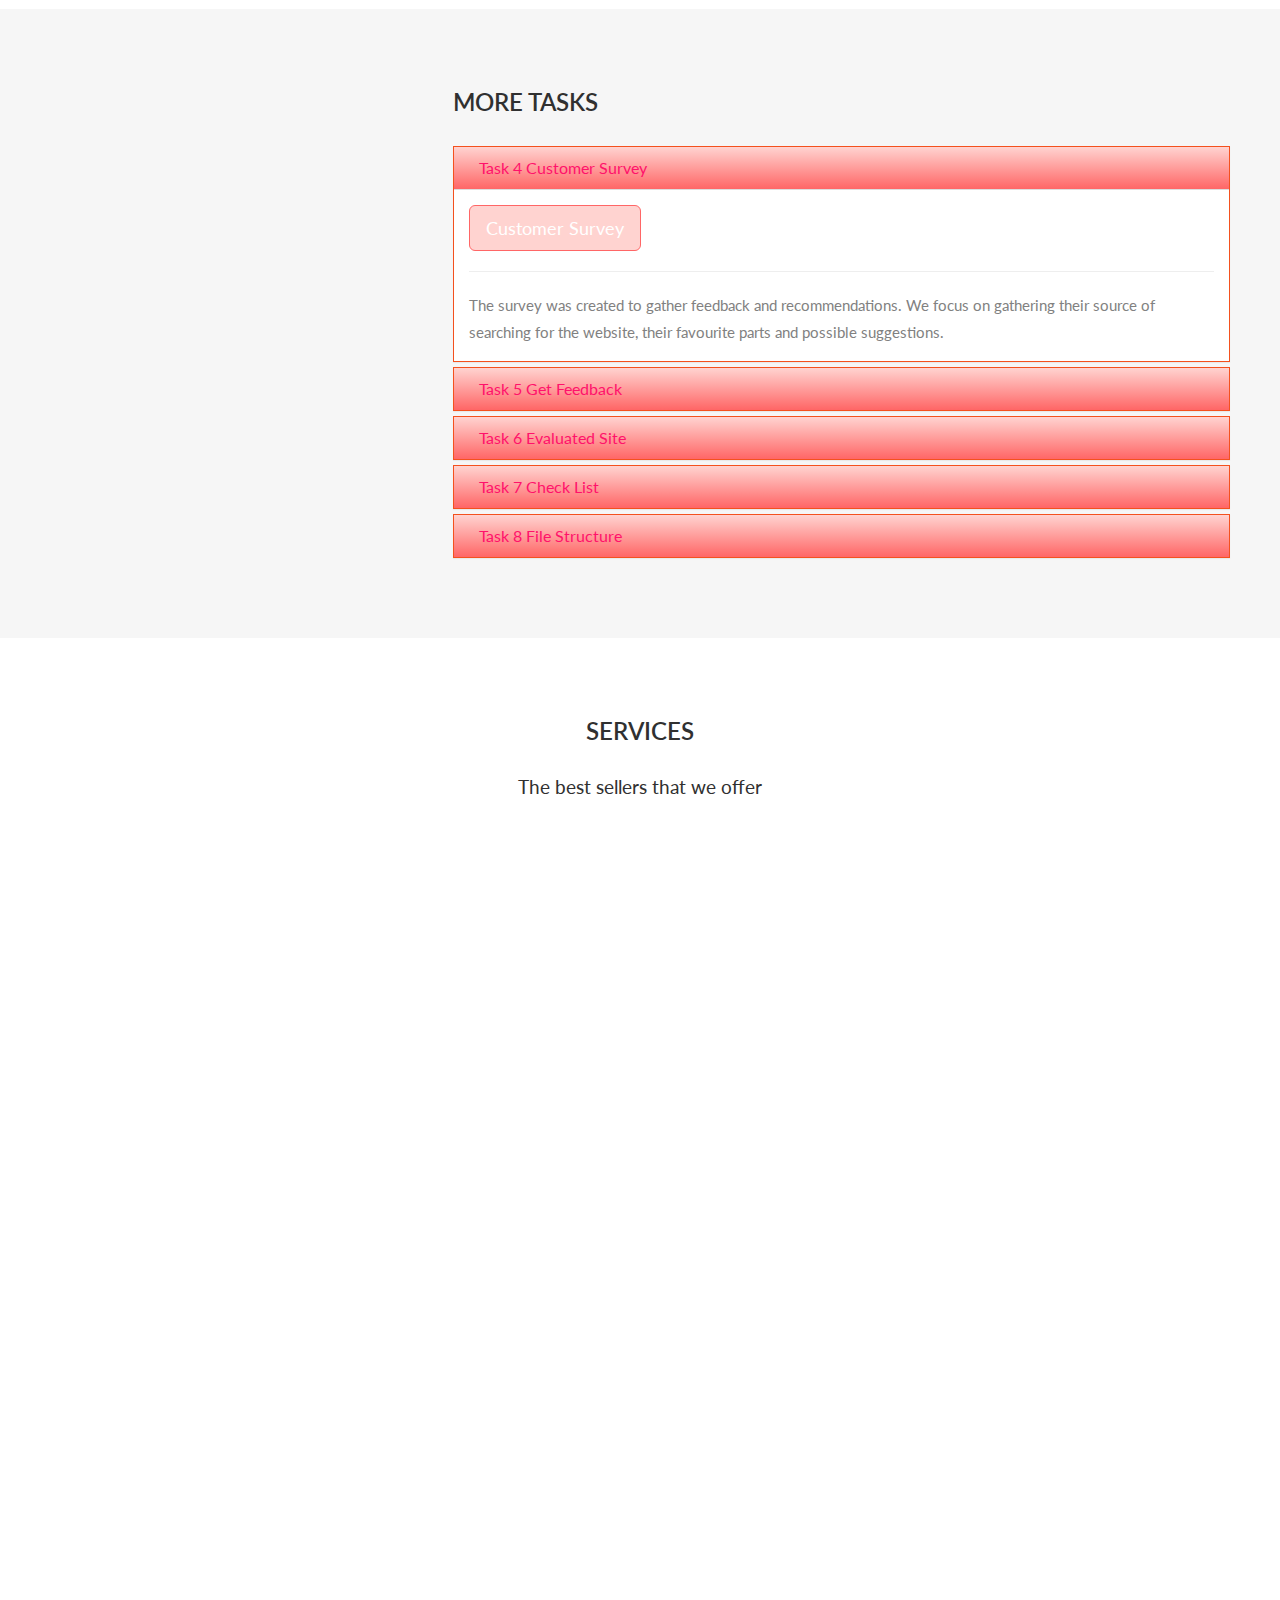
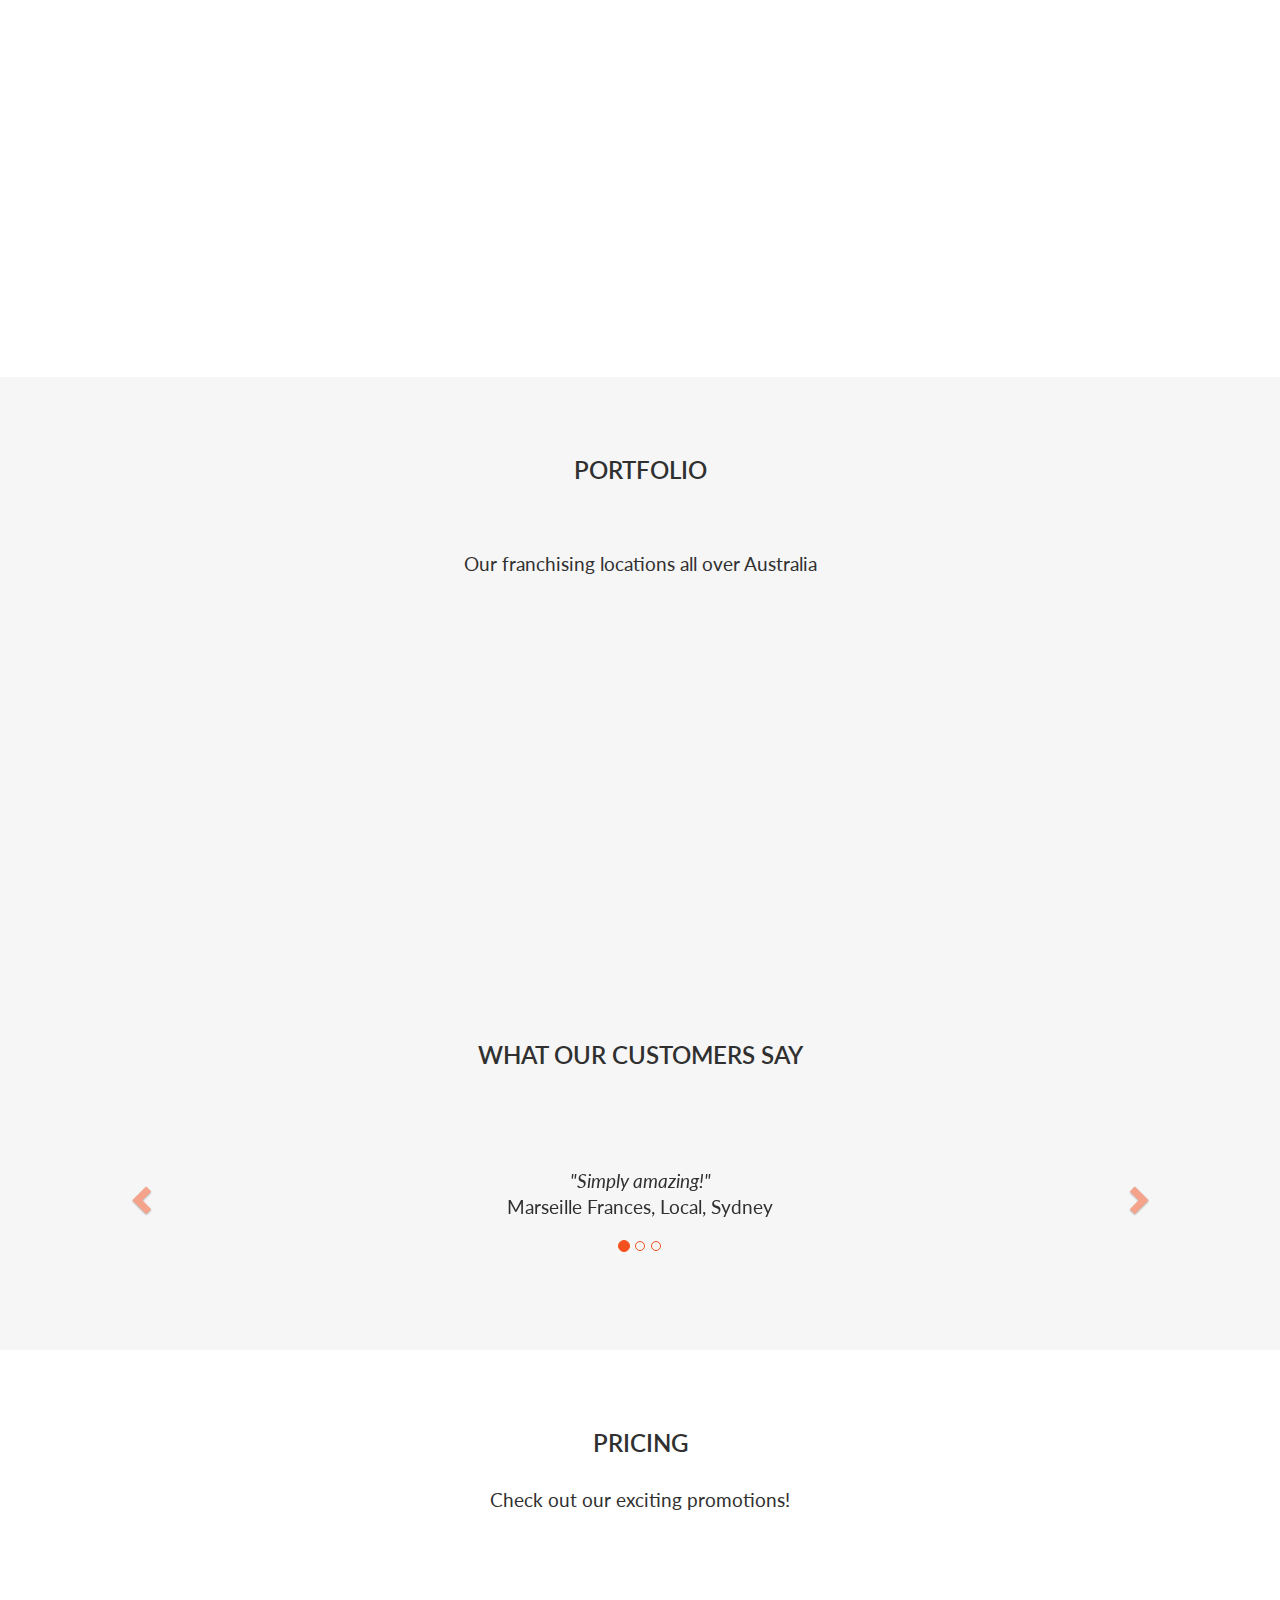
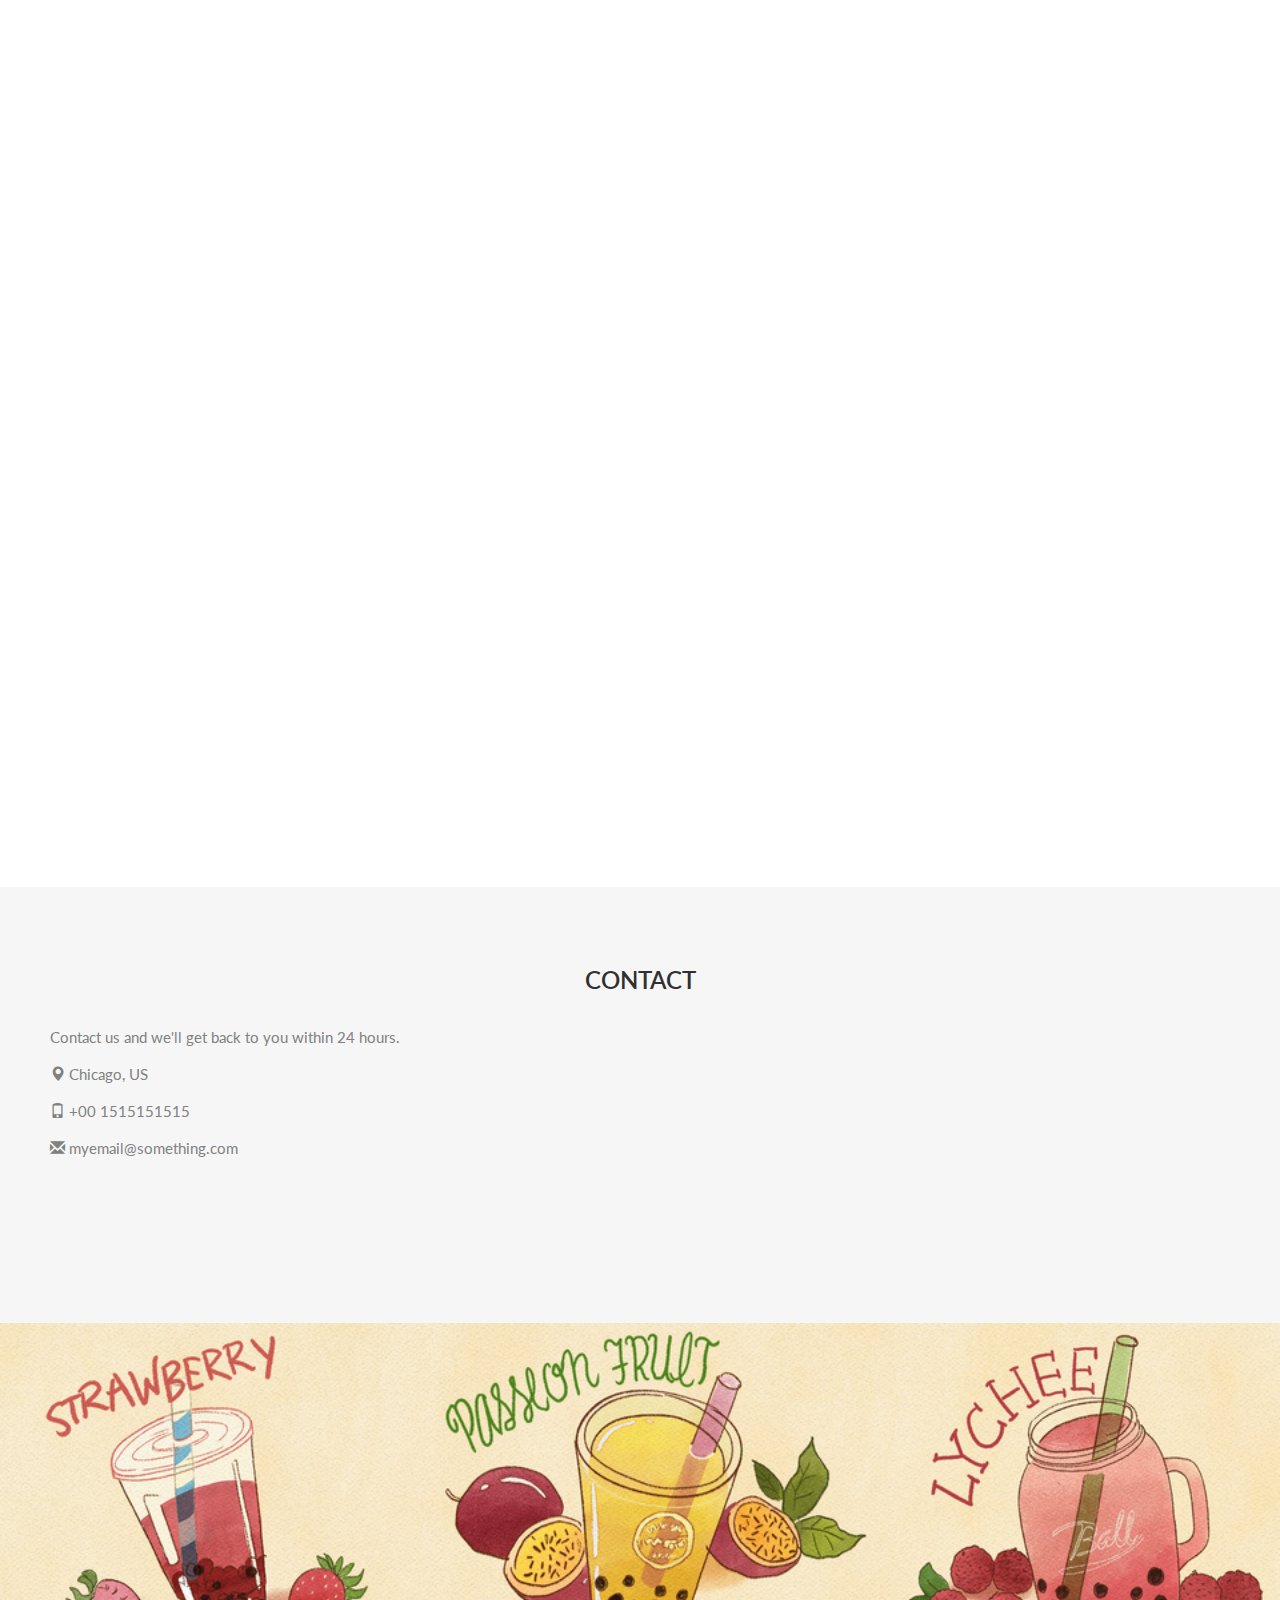
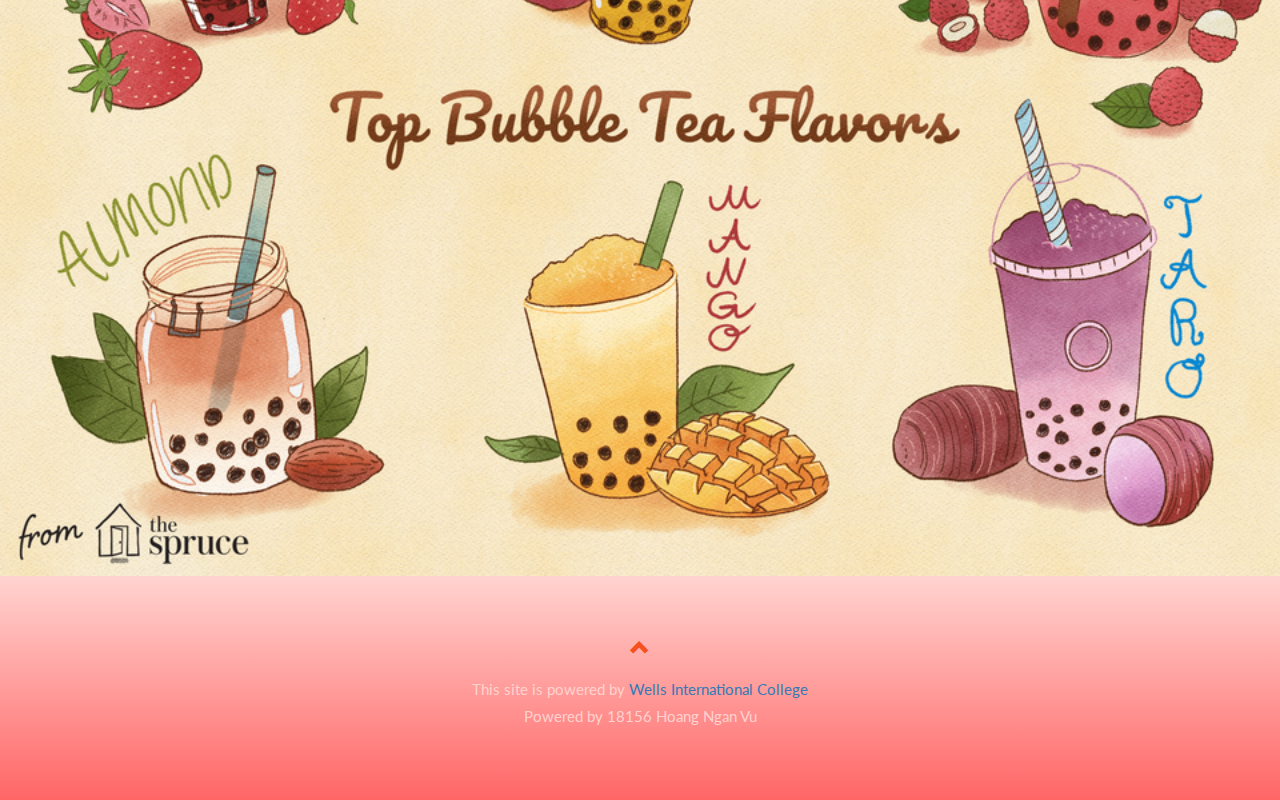
==== commit 034fa875: "Update index.html" ====
--- a/index.html
+++ b/index.html
@@ -11,9 +11,9 @@
   <script src="https://ajax.googleapis.com/ajax/libs/jquery/3.6.3/jquery.min.js"></script>
   <script src="https://maxcdn.bootstrapcdn.com/bootstrap/3.4.1/js/bootstrap.min.js"></script>
   <script src="js/loading.js"></script>
-  <link rel="stylesheet" href="css/index.css" />
-  <link rel="stylesheet" href="css/media.css" />
-  <link rel="stylesheet" href="css/loading.css" /> 
+  <link rel="stylesheet" href="Css/index.css" />
+  <link rel="stylesheet" href="Css/media.css" />
+  <link rel="stylesheet" href="Css/loading.css" /> 
   <link href="images/favicon.ico" rel="shortcut icon" type="image/x-icon" />
 </head>
 <body id="myPage" data-spy="scroll" data-target=".navbar" data-offset="60">
--- a/Css/index.css
+++ b/Css/index.css
@@ -0,0 +1,218 @@
+  body {
+    font: 400 15px Lato, sans-serif;
+    line-height: 1.8;
+    color: #818181;
+  }
+  h2 {
+    font-size: 24px;
+    text-transform: uppercase;
+    color: #303030;
+    font-weight: 600;
+    margin-bottom: 30px;
+  }
+  h4 {
+    font-size: 19px;
+    line-height: 1.375em;
+    color: #303030;
+    font-weight: 400;
+    margin-bottom: 30px;
+  }  
+  .jumbotron {
+    background: linear-gradient(to bottom, #ffd3d0 0%, #ff6666 100%);
+    color: #fff;
+    padding: 100px 25px;
+    font-family: Montserrat, sans-serif;
+  }
+  .container-fluid {
+    padding: 60px 50px;   
+  }
+  .bg-grey {
+    background-color: #f6f6f6;
+  }
+  .logo-small {
+    color: #ffd3d0;
+    font-size: 50px;
+  }
+  .logo {
+    color: #ffd3d0;
+    font-size: 200px;
+    margin: 30px 40px;
+  }
+  .thumbnail {
+    padding: 0 0 15px 0;
+    border: none;
+    border-radius: 0;
+  }
+  .thumbnail img {
+    width: 100%;
+    height: 100%;
+    margin-bottom: 10px;
+  }
+  .carousel-control.right, .carousel-control.left {
+    background-image: none;
+    color: #f4511e;
+  }
+  .carousel-indicators li {
+    border-color: #f4511e;
+  }
+  .carousel-indicators li.active {
+    background-color: #f4511e;
+  }
+  .item h4 {
+    font-size: 19px;
+    line-height: 1.375em;
+    font-weight: 400;
+    font-style: italic;
+    margin: 70px 0;
+  }
+  .item span {
+    font-style: normal;
+  }
+  .panel {
+    border: 1px solid #f4511e; 
+    border-radius:0 !important;
+    transition: box-shadow 0.5s;
+  }
+  .panel:hover {
+    box-shadow: 5px 0px 40px rgba(0,0,0, .2);
+  }
+  .panel-footer .btn:hover {
+    border: 1px solid #f4511e;
+    background-color: #fff !important;
+    color: #f4511e;
+  }
+  .panel-heading {
+    color: #FF126B !important;
+    background: linear-gradient(to bottom, #ffd3d0 0%, #ff6666 100%);
+    padding: 10px 25px;
+    border-bottom: 1px solid transparent;
+    border-top-left-radius: 0px;
+    border-top-right-radius: 0px;
+    border-bottom-left-radius: 0px;
+    border-bottom-right-radius: 0px;
+  }
+  .panel-footer {
+    background-color: white !important;
+  }
+  .panel-footer h3 {
+    font-size: 32px;
+  }
+  .panel-footer h4 {
+    color: #aaa;
+    font-size: 14px;
+  }
+  .panel-footer .btn {
+    margin: 15px 0;
+    background-color: #f4511e;
+    color: #fff;
+  }
+  .navbar {
+    margin-bottom: 0;
+    background-color: #FFD3D0;
+    z-index: 9999;
+    border: 0;
+    font-size: 12px !important;
+    line-height: 1.42857143 !important;
+    letter-spacing: 4px;
+    border-radius: 0;
+    font-family: Montserrat, sans-serif;
+  }
+  .navbar li a, .navbar .navbar-brand {
+    color: #FF126B!important;
+  }
+  .navbar-nav li a:hover, .navbar-nav li.active a {
+    color: #f4511e !important;
+    font-weight: bold;
+    background-color: #fff !important;
+  }
+  .navbar-nav li a:hover, .navbar-nav li.active a:hover {
+    color: #ff6666 !important;
+    font-weight: bolder;
+  }
+  .navbar-default .navbar-toggle {
+    border-color: transparent;
+    color: #fff !important;
+  }
+  footer .glyphicon {
+    font-size: 20px;
+    margin-bottom: 20px;
+    color: #f4511e;
+  }
+  footer p {
+    color: #FFD3D0;
+  }
+  #myfooter {
+    background: linear-gradient(to bottom, #ffd3d0 0%, #ff6666 100%);
+  }
+  .btn-info {
+    color: #fff;
+    background-color: #ffd3d0;
+    border-color: #ff6666;
+}
+
+  .btn-info:hover {
+    background-color: #f4511e;
+  }
+
+  .slideanim {visibility:hidden;}
+  .slide {
+    animation-name: slide;
+    -webkit-animation-name: slide;
+    animation-duration: 1s;
+    -webkit-animation-duration: 1s;
+    visibility: visible;
+  }
+  
+  @keyframes slide {
+    0% {
+      opacity: 0;
+      transform: translateY(70%);
+    } 
+    100% {
+      opacity: 1;
+      transform: translateY(0%);
+    }
+  }
+  @-webkit-keyframes slide {
+    0% {
+      opacity: 0;
+      -webkit-transform: translateY(70%);
+    } 
+    100% {
+      opacity: 1;
+      -webkit-transform: translateY(0%);
+    }
+  }
+  .smallimage {
+    float: right;
+    width: 150px;
+    height: 150px;
+  }
+  h2.well {
+    background: linear-gradient(to bottom, #ffd3d0 0%, #ff6666 100%);
+    color:white;
+  }
+  h2.well:hover {
+     color:#FF126B;
+  }
+  .dropdown-menu {
+    background-color: #ffd3d0;
+    }
+    .dropdown-menu li.active a {
+    color: #fff !important;
+    background-color:#ffd3d0 !important;
+    }
+    .dropdown-menu li a:hover {
+    color: #fff !important;
+    background-color: #ffd3d0 !important;
+    }
+
+    img.myimg {
+      float: right;
+      border: 2px solid double;
+      background-color: #ff6666;
+      border-radius: 4px;
+      padding: 5px;
+      width: 150px;
+      margin-left: 15px;
+  }--- a/Css/media.css
+++ b/Css/media.css
@@ -0,0 +1,32 @@
+@media screen and (max-width: 768px) {
+    .col-sm-4 {
+      text-align: center;
+      margin: 25px 0;
+    }
+    .btn-lg {
+      width: 100%;
+      margin-bottom: 35px;
+    }
+    #loading {
+        width: 80%;
+        height: 80%;
+        margin: 0 auto;
+        background: url(../images/loader.gif);
+        background-position: center center;
+        background-size: 40%;
+        background-repeat: no-repeat;
+        background-position: center;
+      }
+    .col-xs-3 {
+        width: 10%;
+    }
+    .col-xs-6 {
+        width: 100%;
+    }
+  }
+  @media screen and (max-width: 480px) {
+    .logo {
+      font-size: 150px;
+    }
+  }
+ --- a/Css/loading.css
+++ b/Css/loading.css
@@ -0,0 +1,18 @@
+#load-screen {
+  background: url(../images/header-back.png);
+  position: fixed;
+  z-index: 10000;
+  top: 0px;
+  width: 100%;
+  height: 1600px;
+}
+
+#loading {
+  width: 500px;
+  height: 500px;
+  margin: 0 auto;
+  background: url(../images/loader.gif);
+  background-size: 40%;
+  background-repeat: no-repeat;
+  background-position: center;
+}
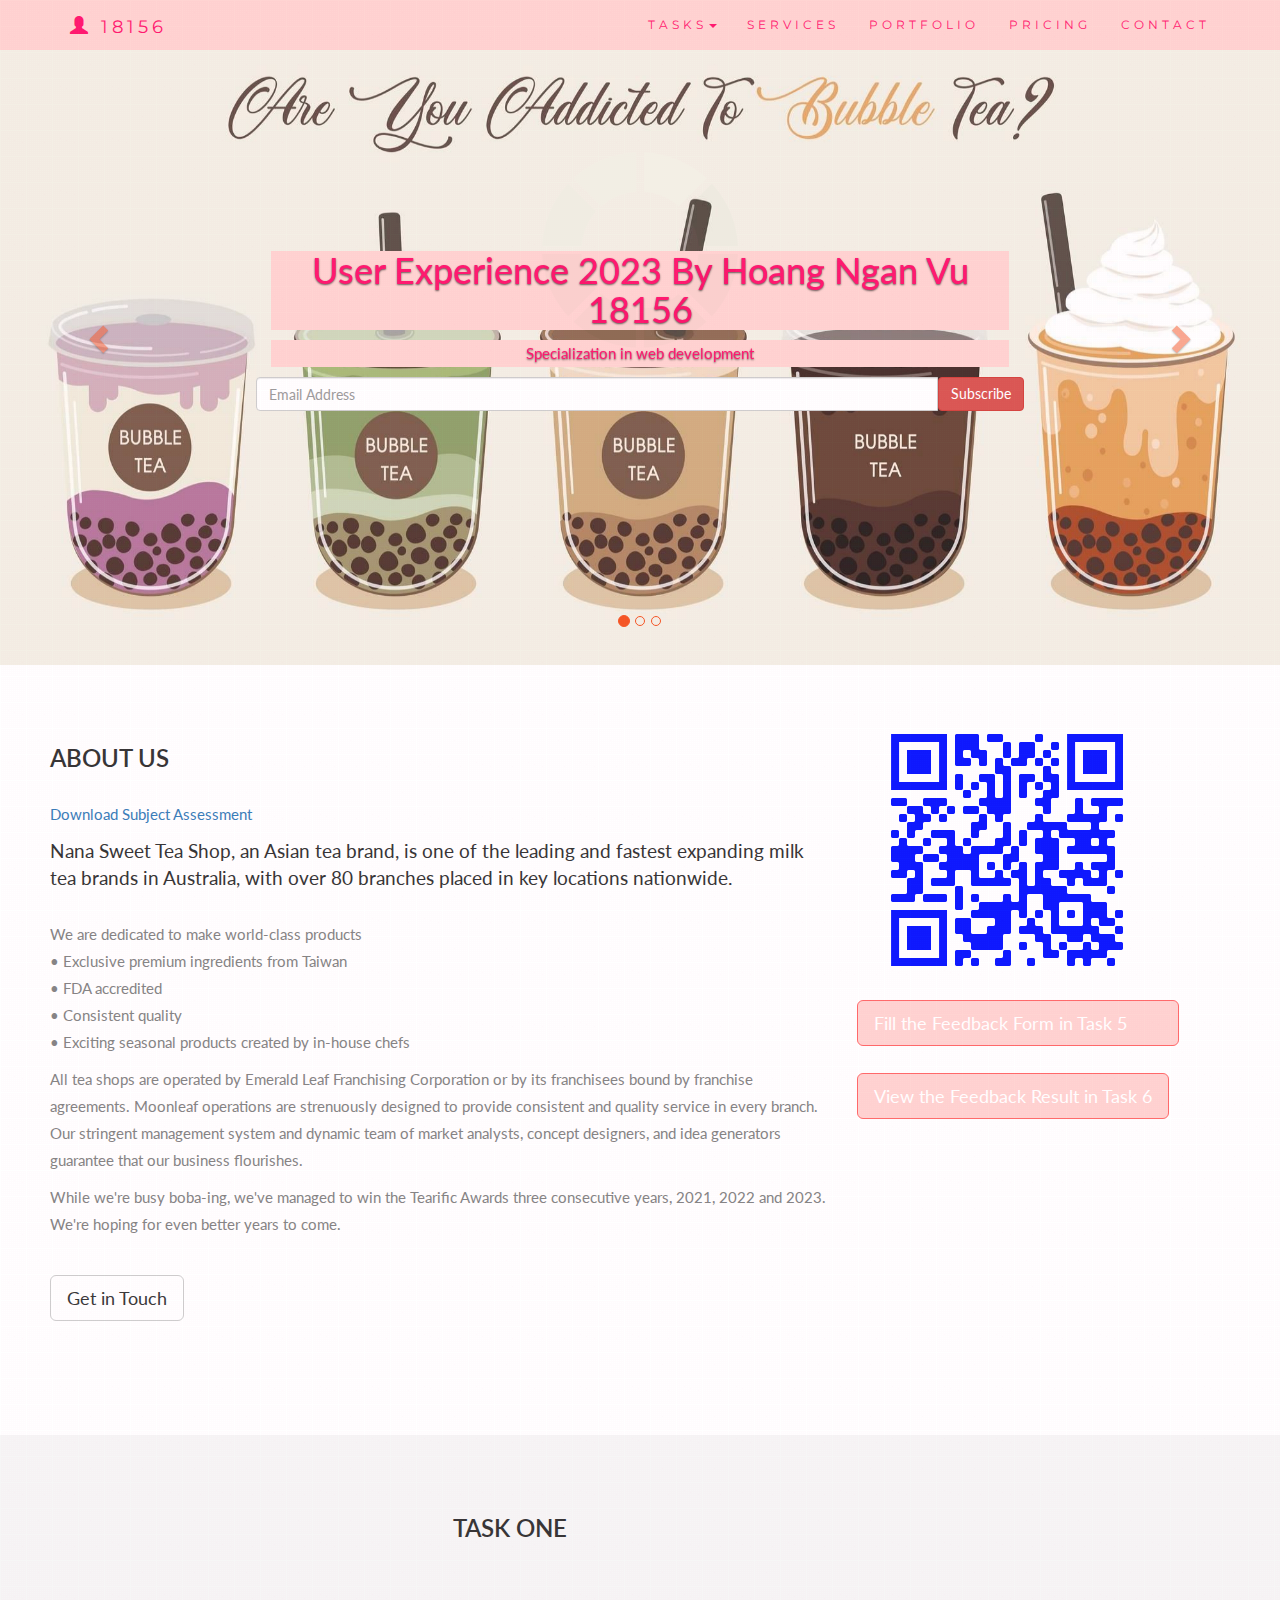
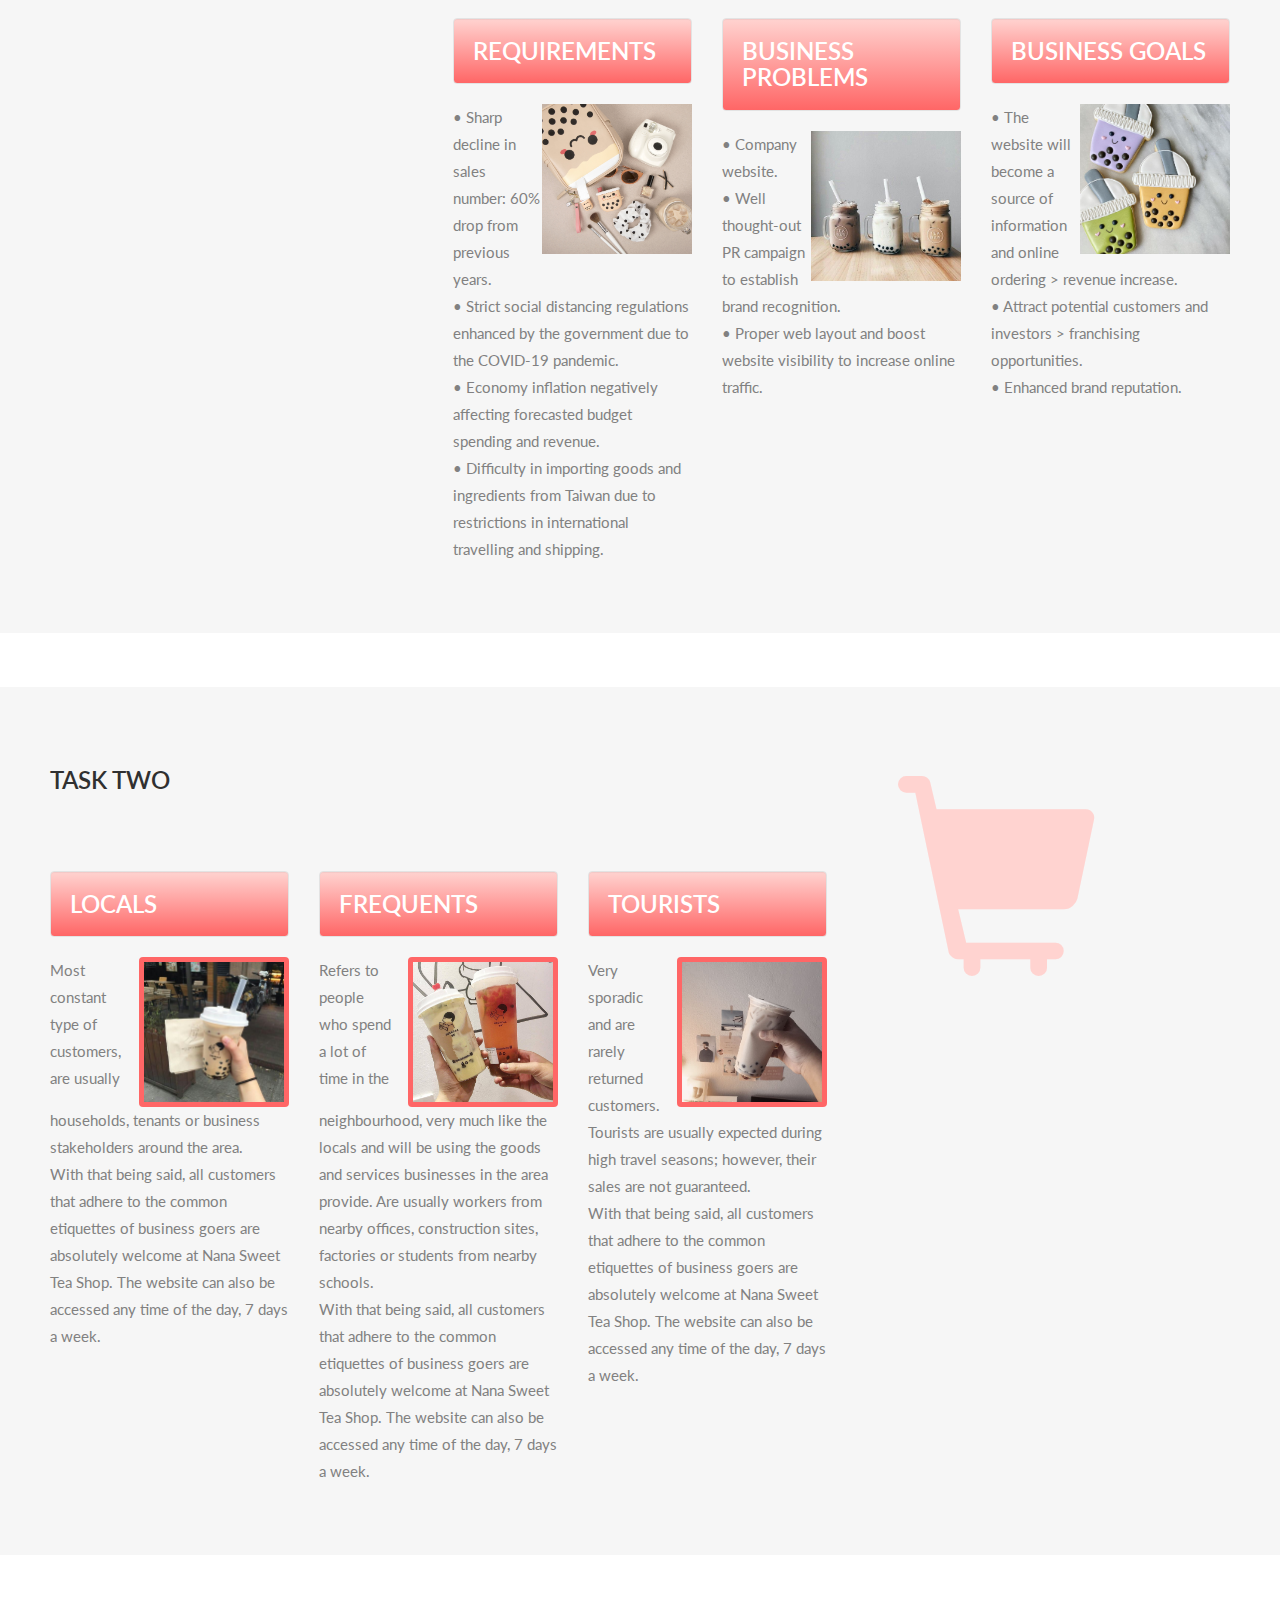
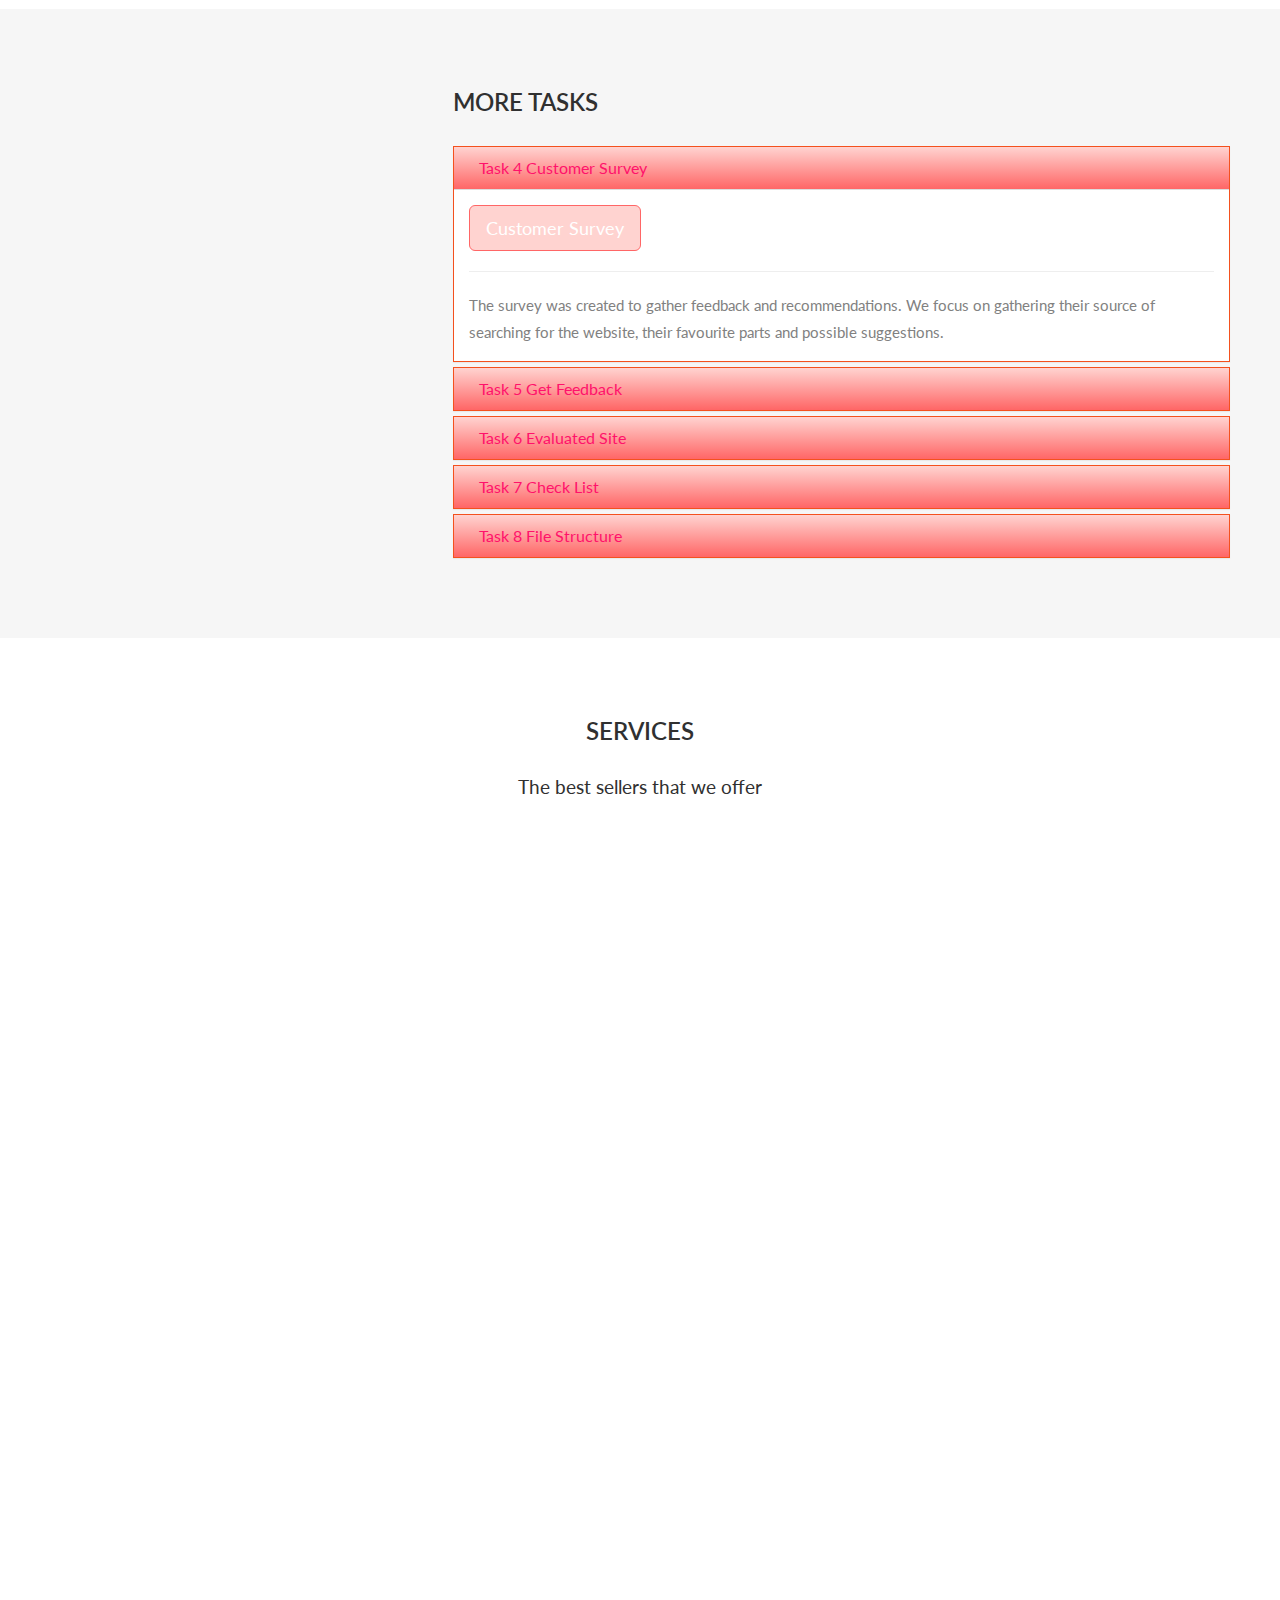
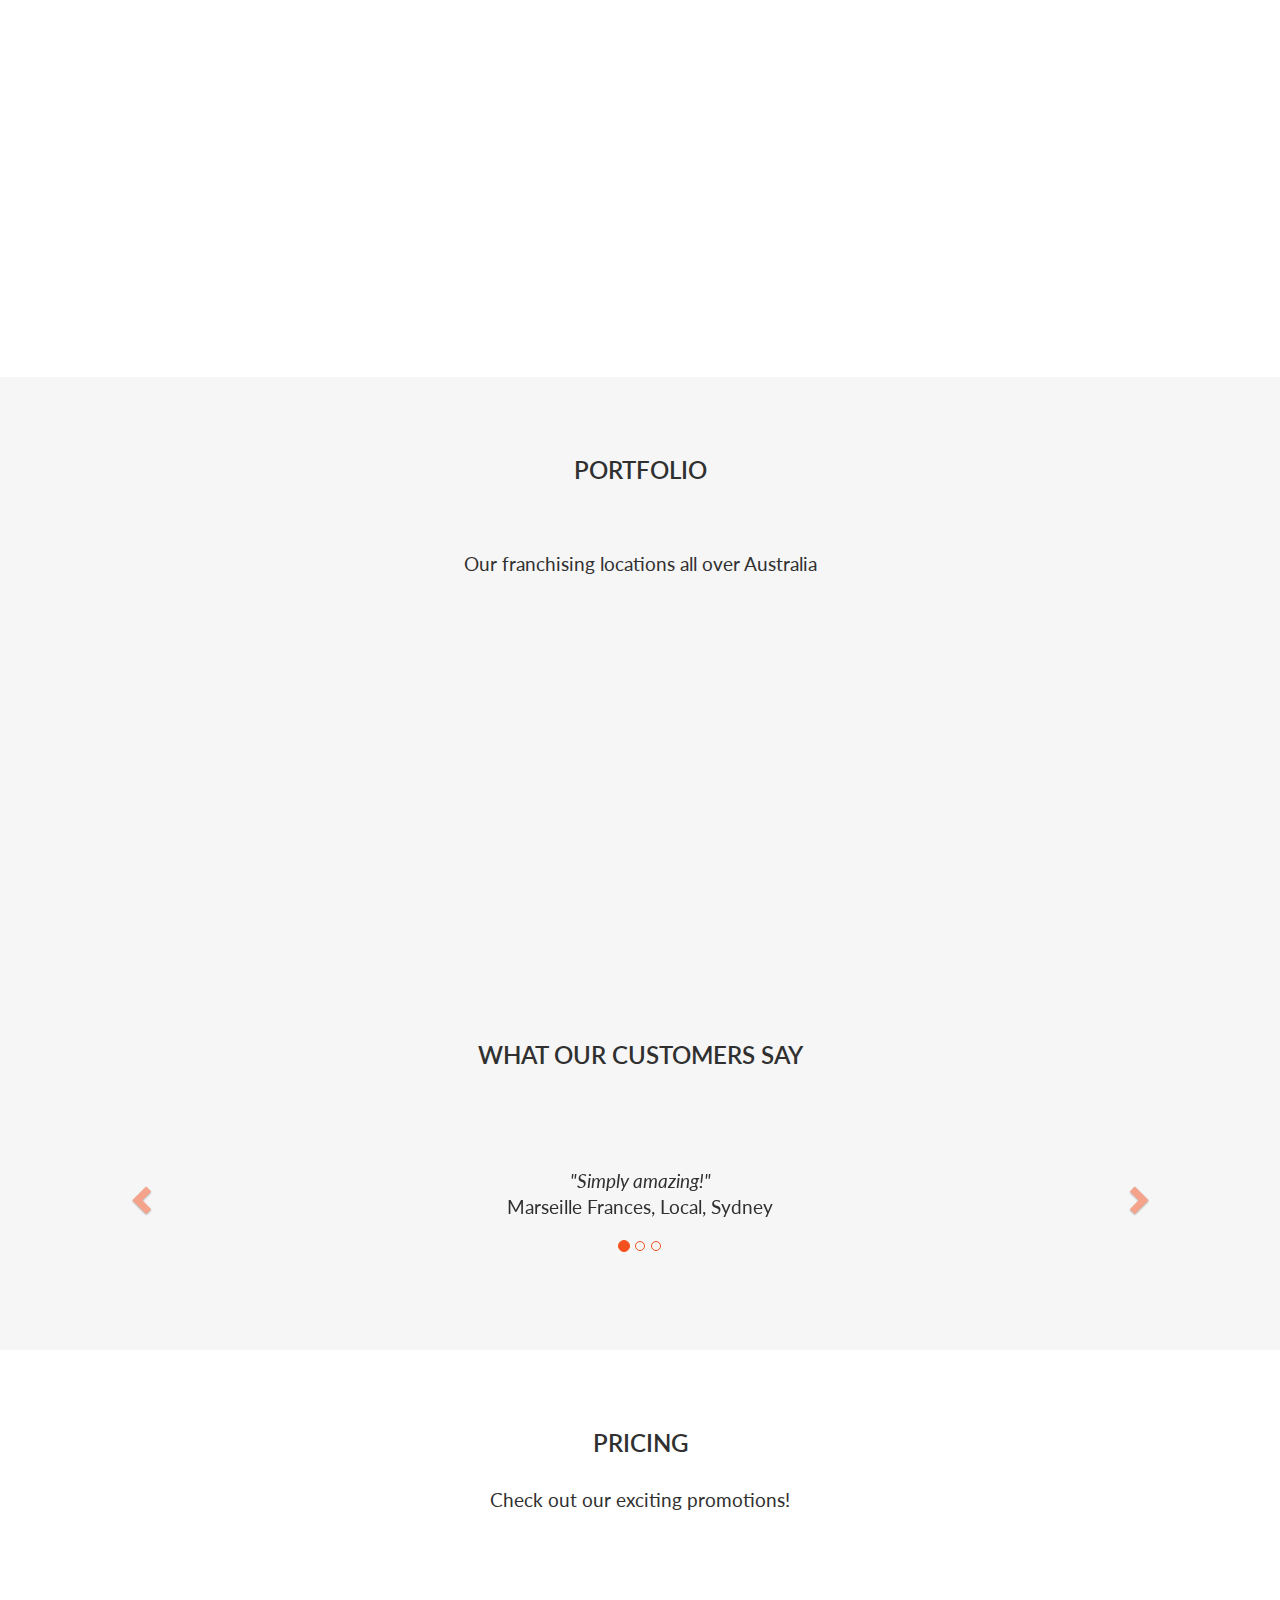
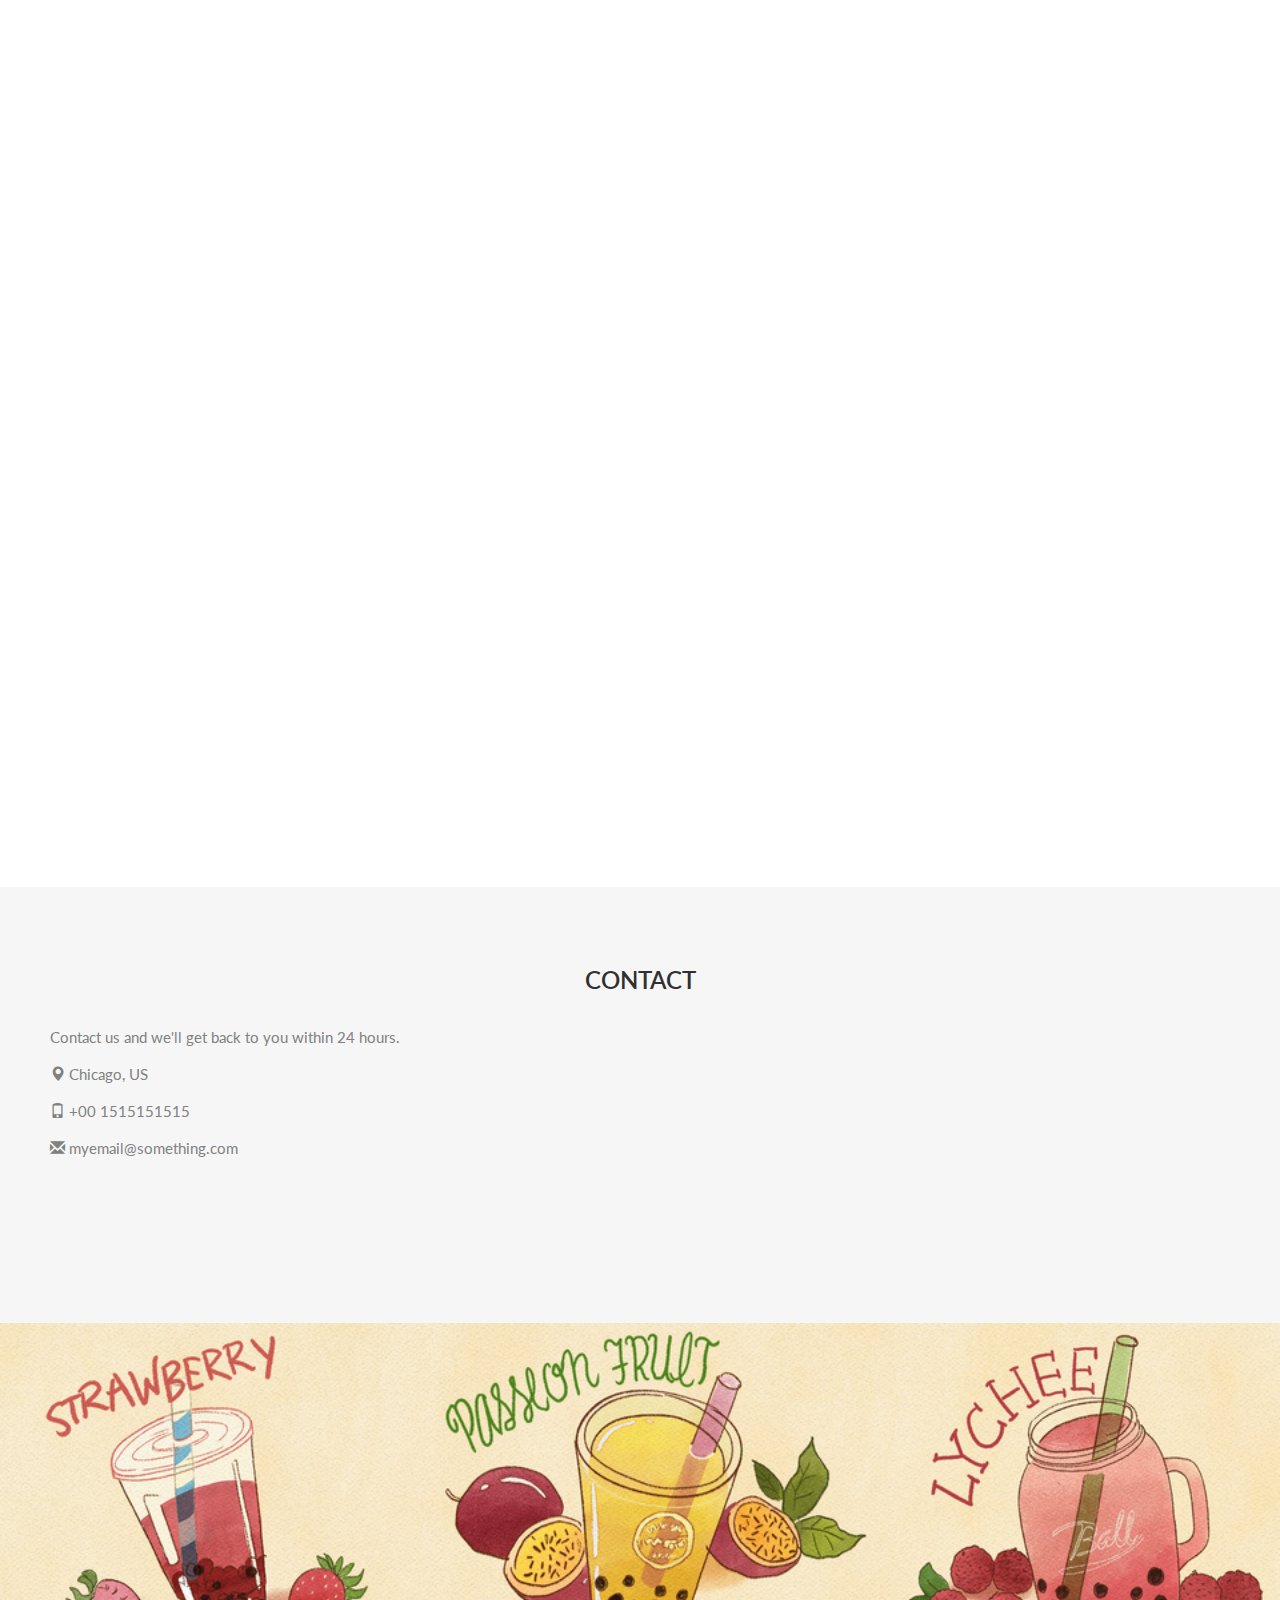
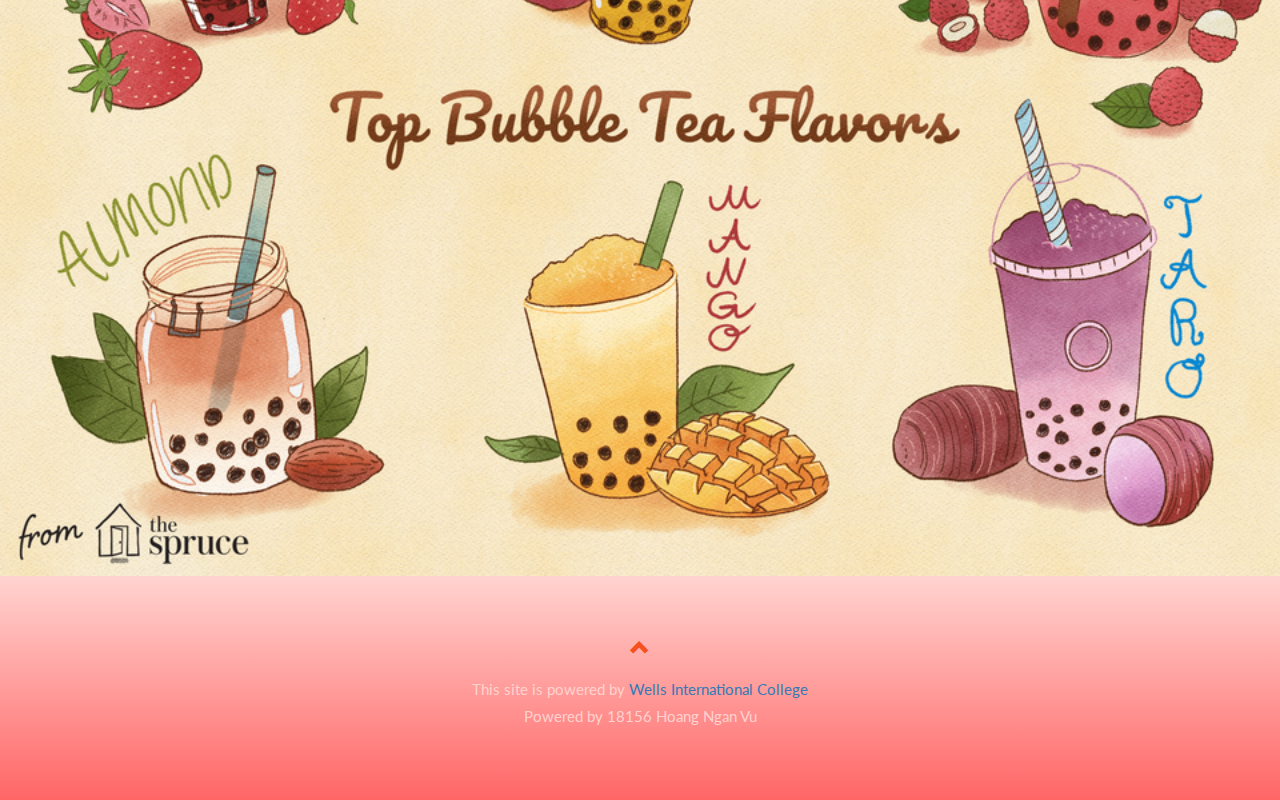
==== commit 8738ae72: "Update index.html" ====
--- a/index.html
+++ b/index.html
@@ -65,11 +65,11 @@
       </div>
 
       <div class="item">
-          <img src="Images/bubbletea2.jpg" alt="bubble tea 2" style="width: 100%;height: 665px;">
+          <img src="images/bubbletea2.jpg" alt="bubble tea 2" style="width: 100%;height: 665px;">
       </div>
 
       <div class="item">
-          <img src="Images/bubbletea3.jpg" alt="bubble tea 3" style="width: 100%;height: 665px;">
+          <img src="images/bubbletea3.jpg" alt="bubble tea 3" style="width: 100%;height: 665px;">
       </div>
   </div>
   <div class="carousel-caption">
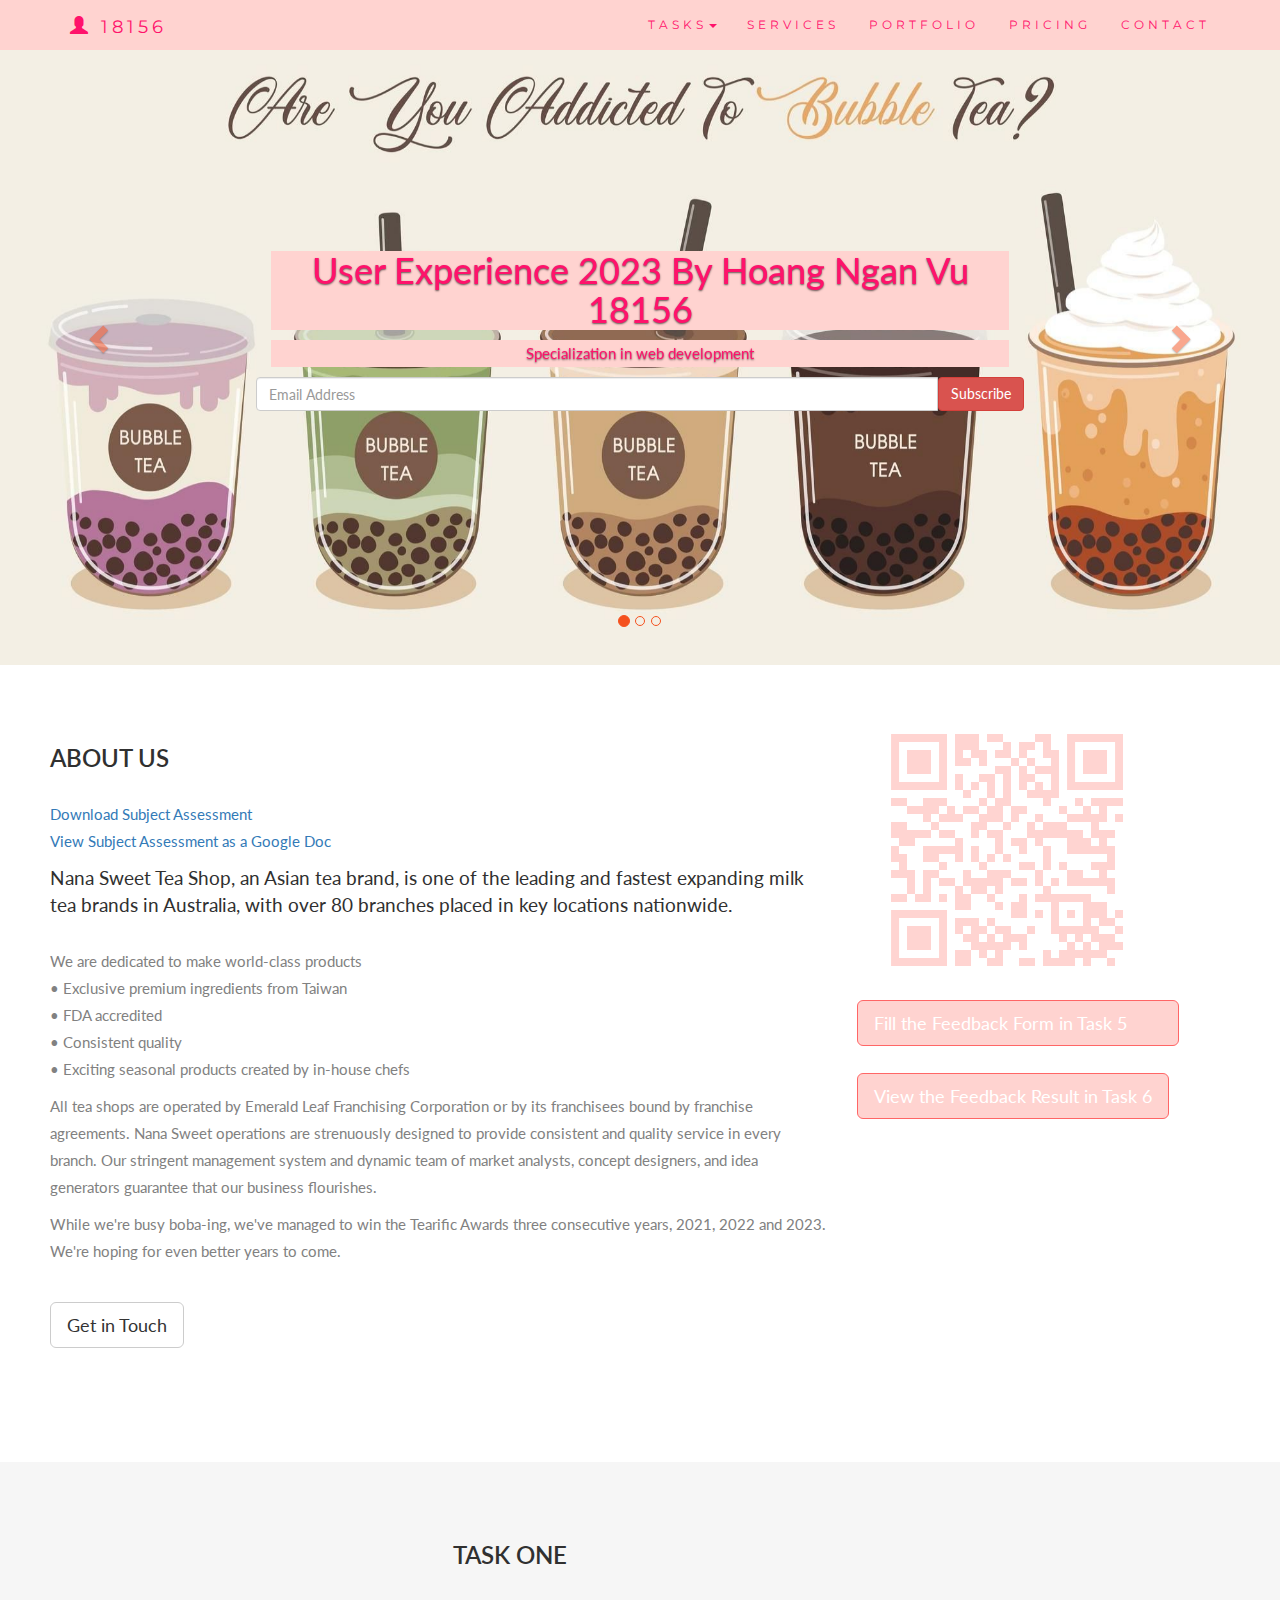
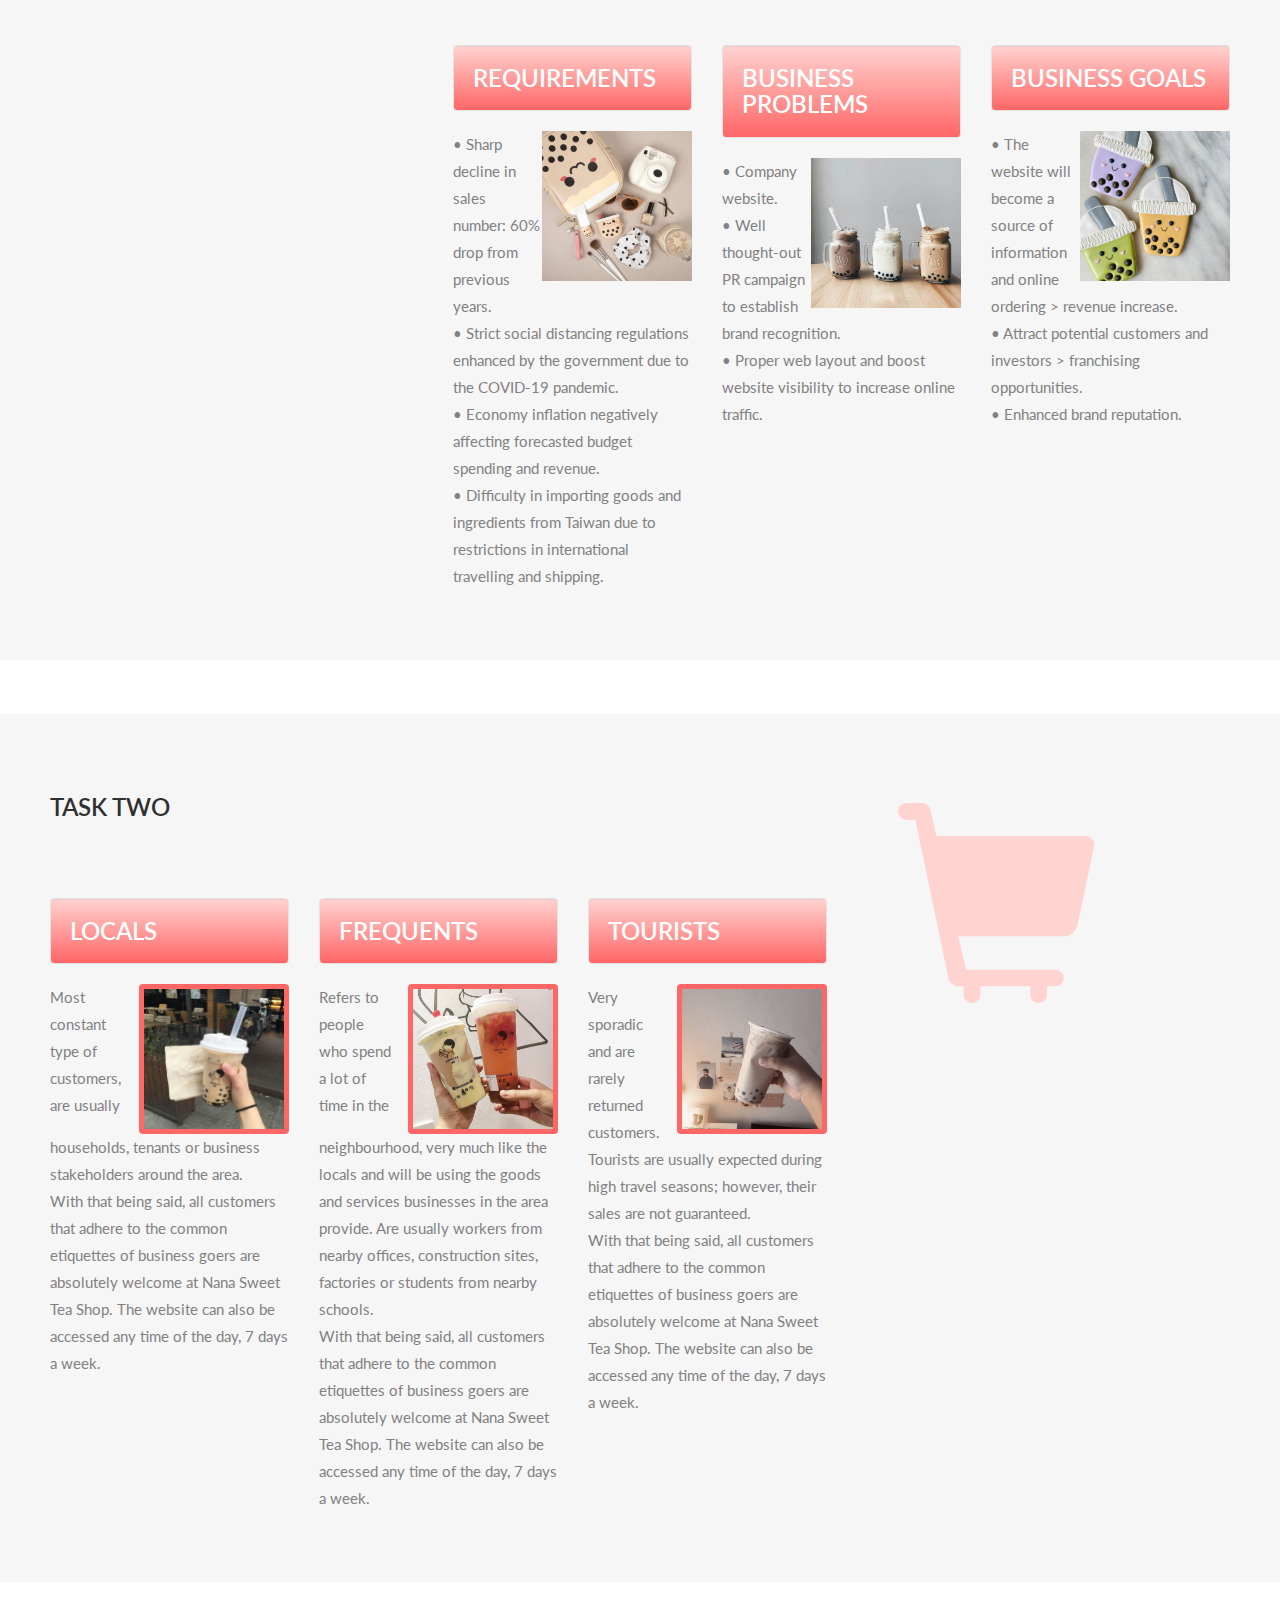
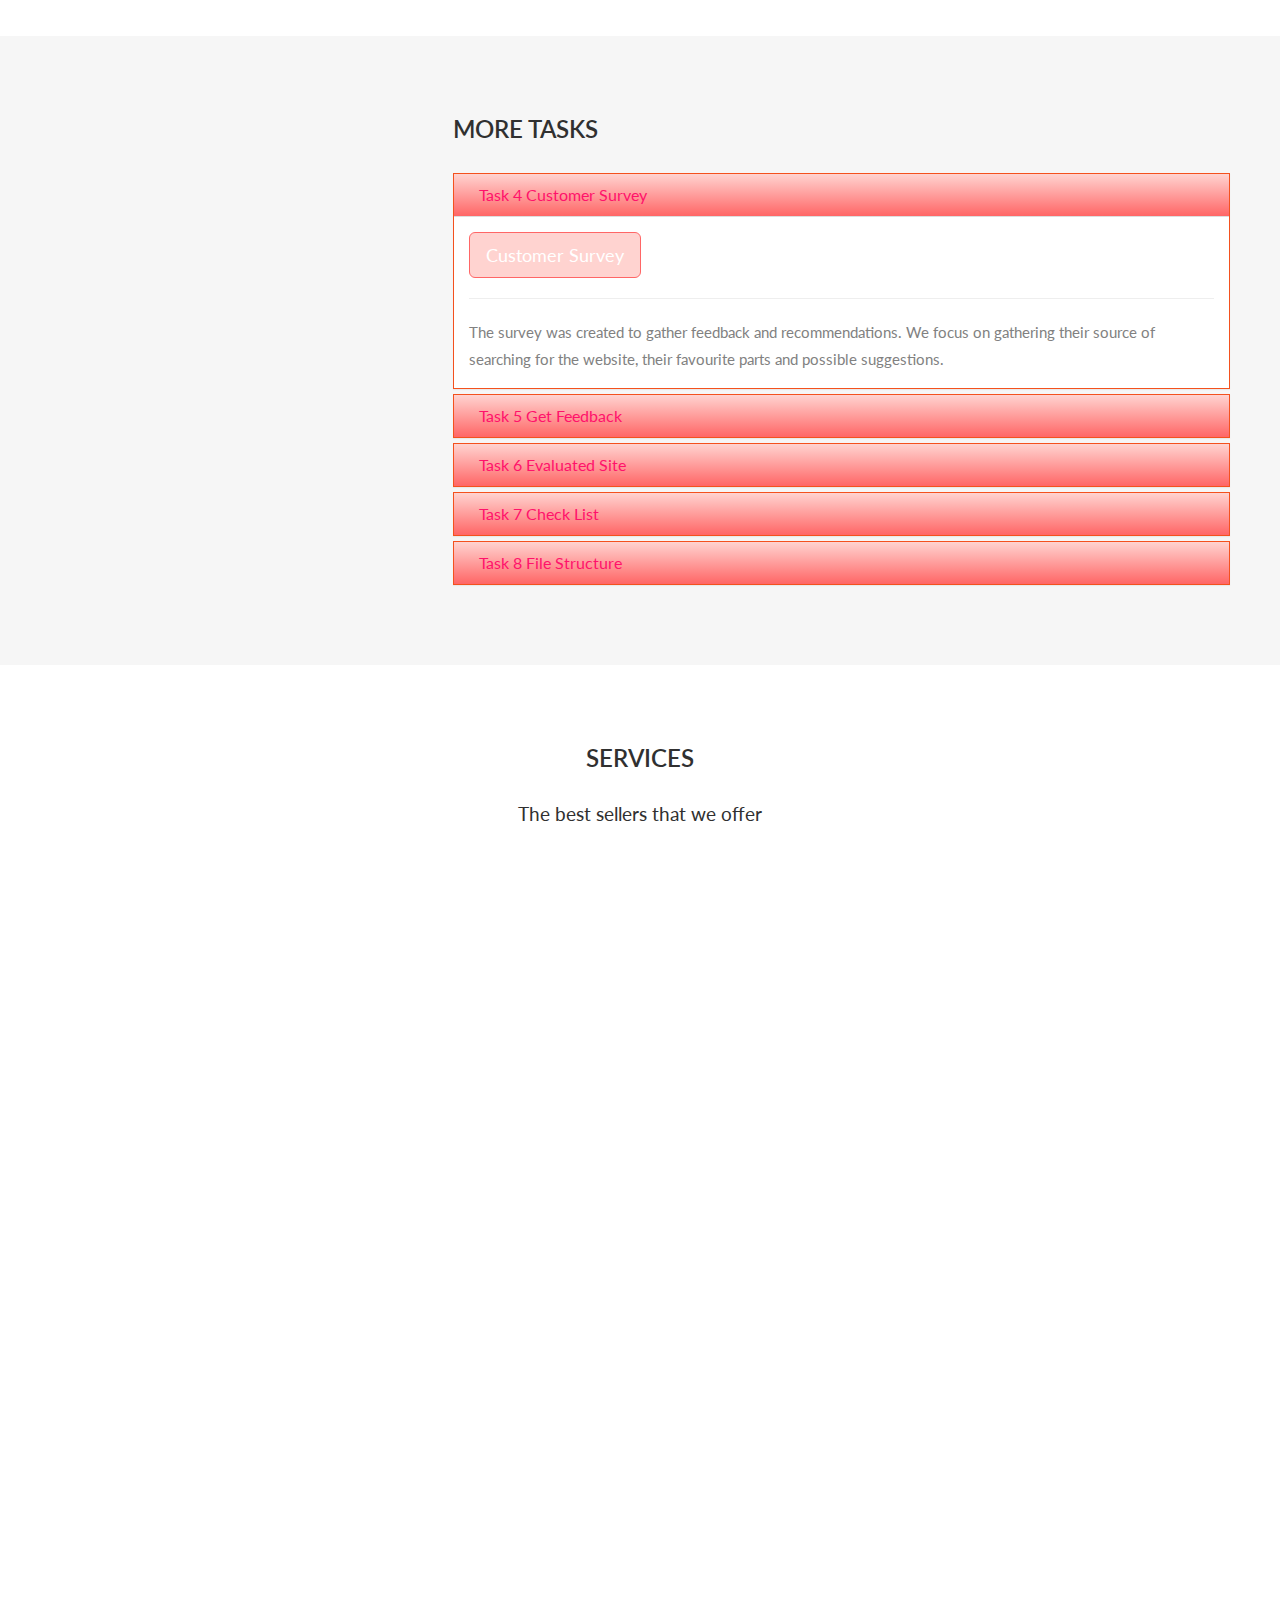
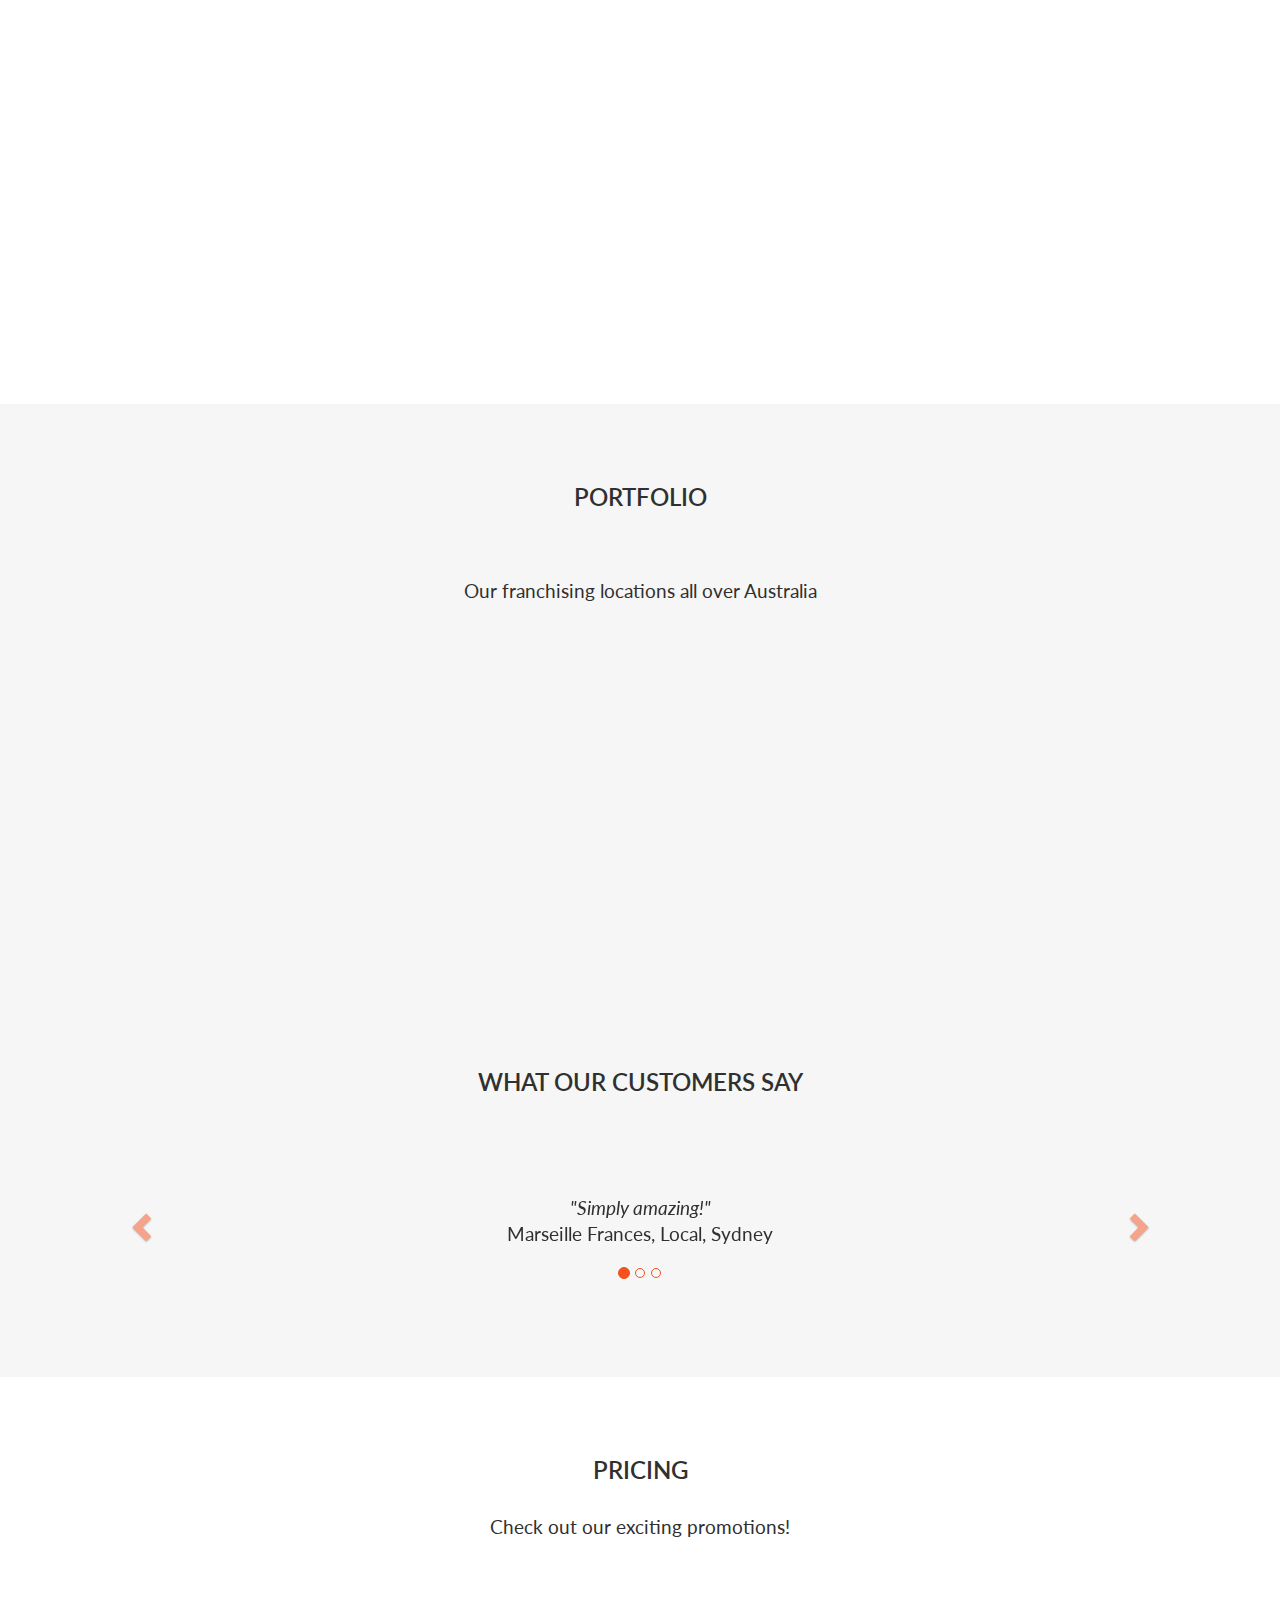
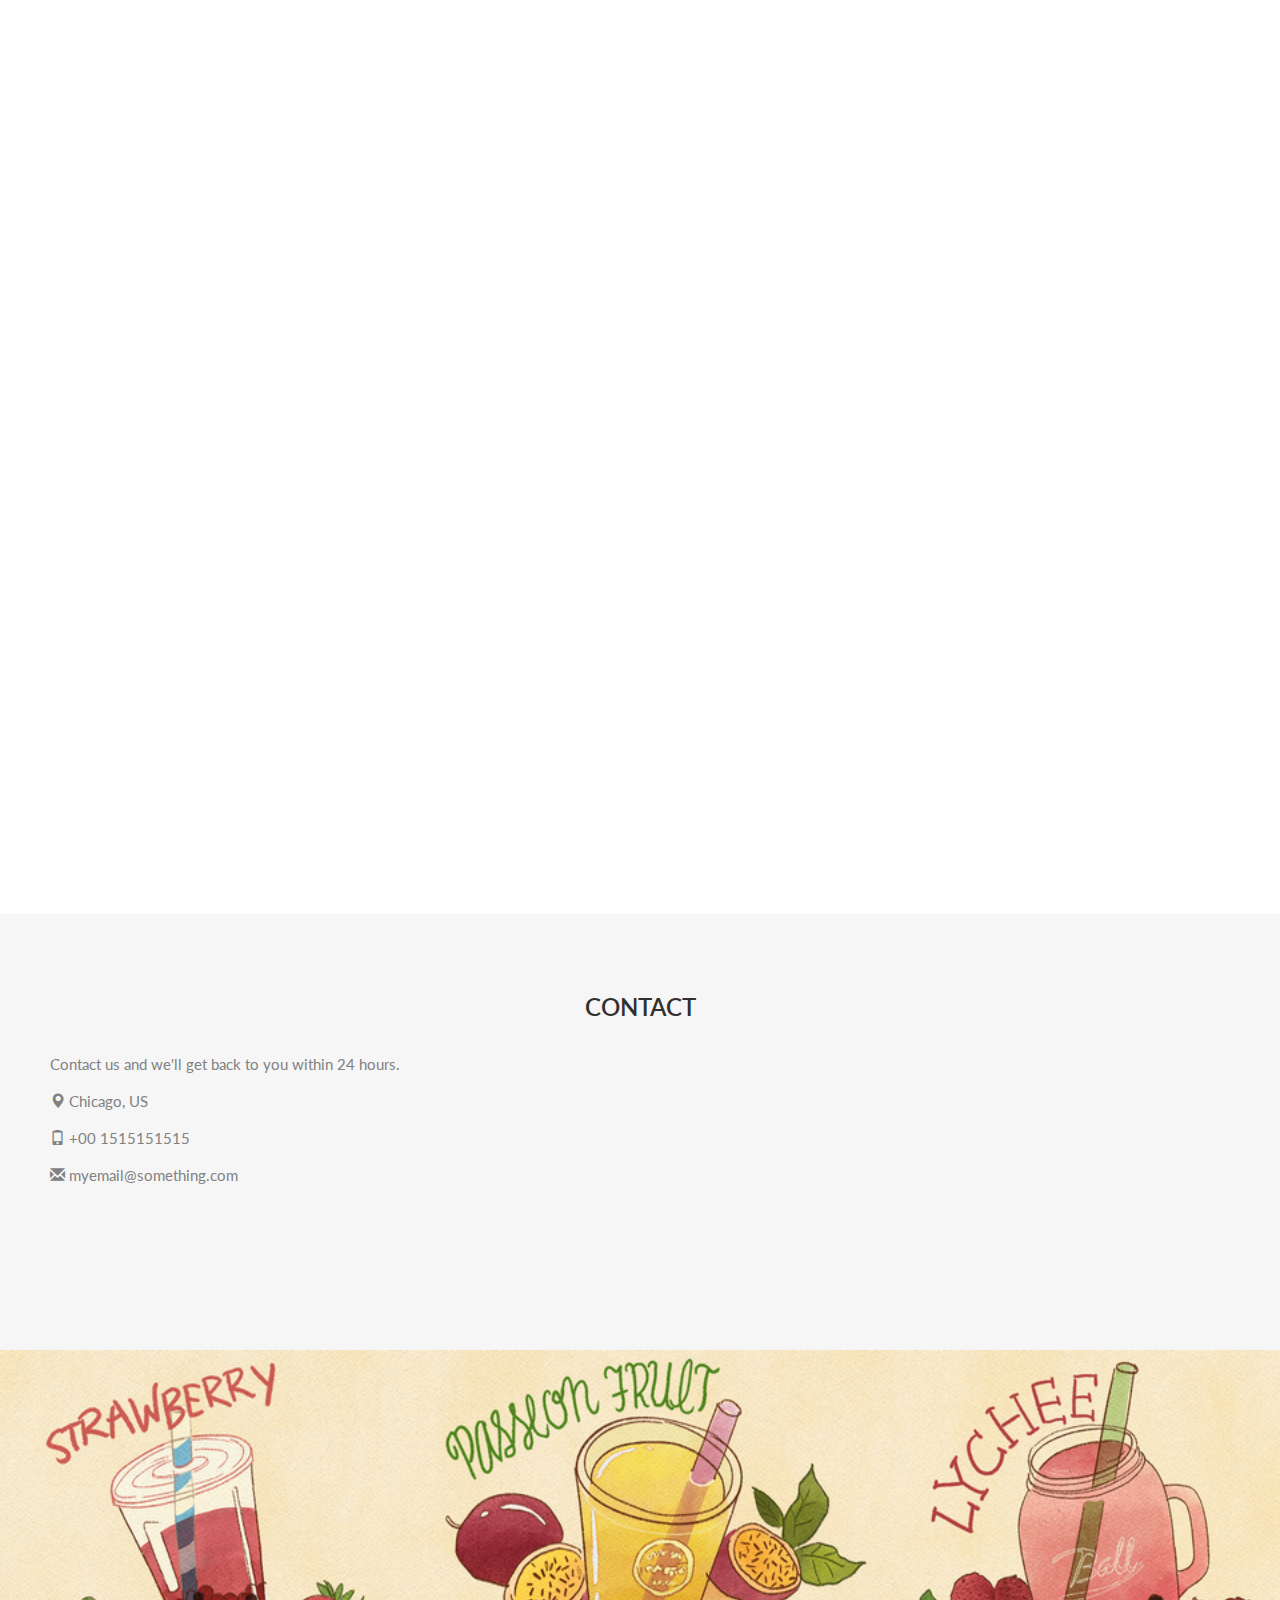
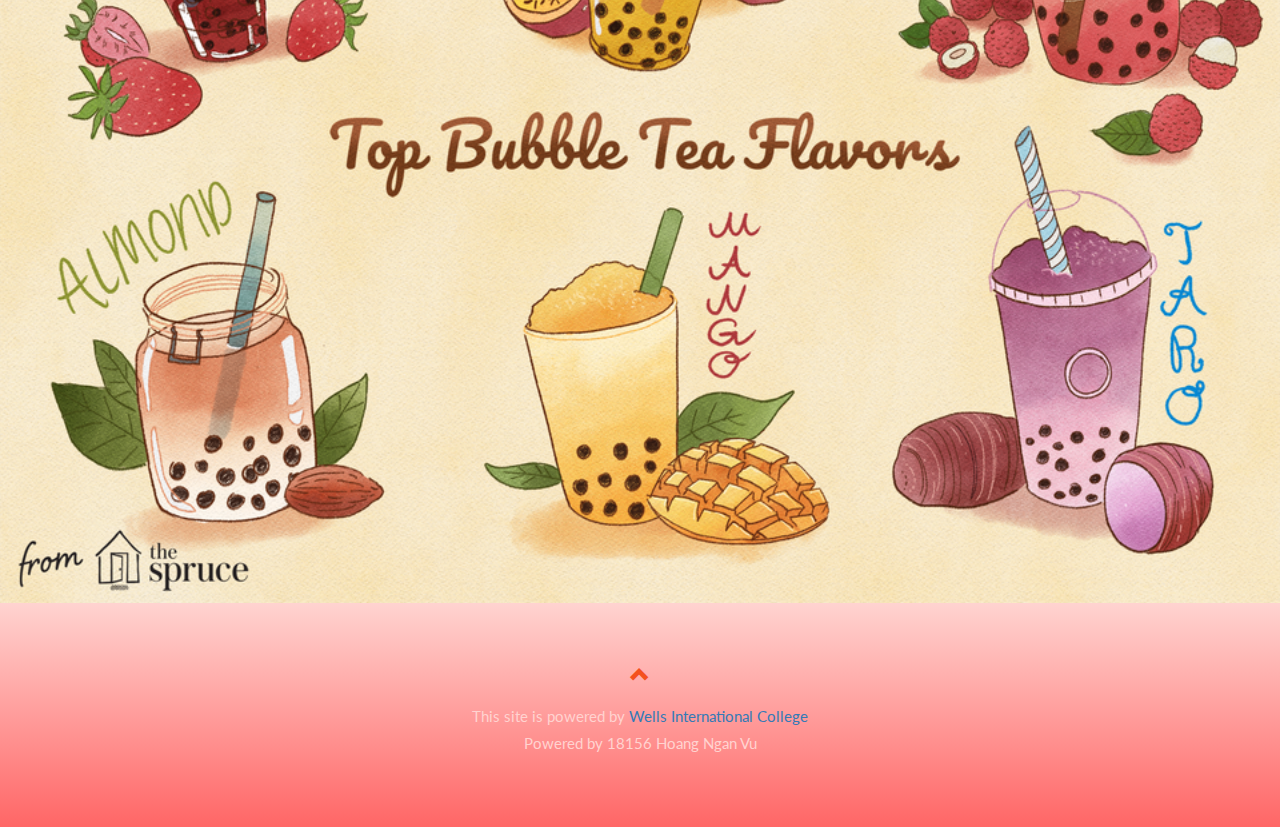
==== commit 5eeec4d4: "Update index.html" ====
--- a/index.html
+++ b/index.html
@@ -111,7 +111,8 @@
   <div class="row">
     <div class="col-sm-8">
       <h2>About Us</h2>
-      <a href="/download/XXXXX User Experience - Assessment.docx" download>Download Subject Assessment</a>
+      <a href="download/18156_User Experience_Assessment .docx" download>Download Subject Assessment</a></br>
+      <a href="https://docs.google.com/document/d/1kV-ZNkXbjF6IIxDhNdqyJnTLm2l1fQrf/edit?usp=sharing&ouid=106798042520306332504&rtpof=true&sd=true" download>View Subject Assessment as a Google Doc</a>
       <!-- <a href="/Ux012023by12345/download/XXXXX User Experience - Assessment.docx" download>Download Subject Assessment</a> -->
       <h4> Nana Sweet Tea Shop, an Asian tea brand, is one of the leading and fastest expanding milk tea brands in Australia, with over 80 branches placed in key locations nationwide. </h4>
       <p> We are dedicated to make world-class products </br>
@@ -119,7 +120,7 @@
         •	FDA accredited </br>
         •	Consistent quality </br>
         •	Exciting seasonal products created by in-house chefs</p>
-      <p>All tea shops are operated by Emerald Leaf Franchising Corporation or by its franchisees bound by franchise agreements. Moonleaf operations are strenuously designed to provide consistent and quality service in every branch. Our stringent management system and dynamic team of market analysts, concept designers, and idea generators guarantee that our business flourishes.</p>
+      <p>All tea shops are operated by Emerald Leaf Franchising Corporation or by its franchisees bound by franchise agreements. Nana Sweet operations are strenuously designed to provide consistent and quality service in every branch. Our stringent management system and dynamic team of market analysts, concept designers, and idea generators guarantee that our business flourishes.</p>
       <p>While we're busy boba-ing, we've managed to win the Tearific Awards three consecutive years, 2021, 2022 and 2023. We're hoping for even better years to come.</p>
       <br><button class="btn btn-default btn-lg">Get in Touch</button>
     </div>
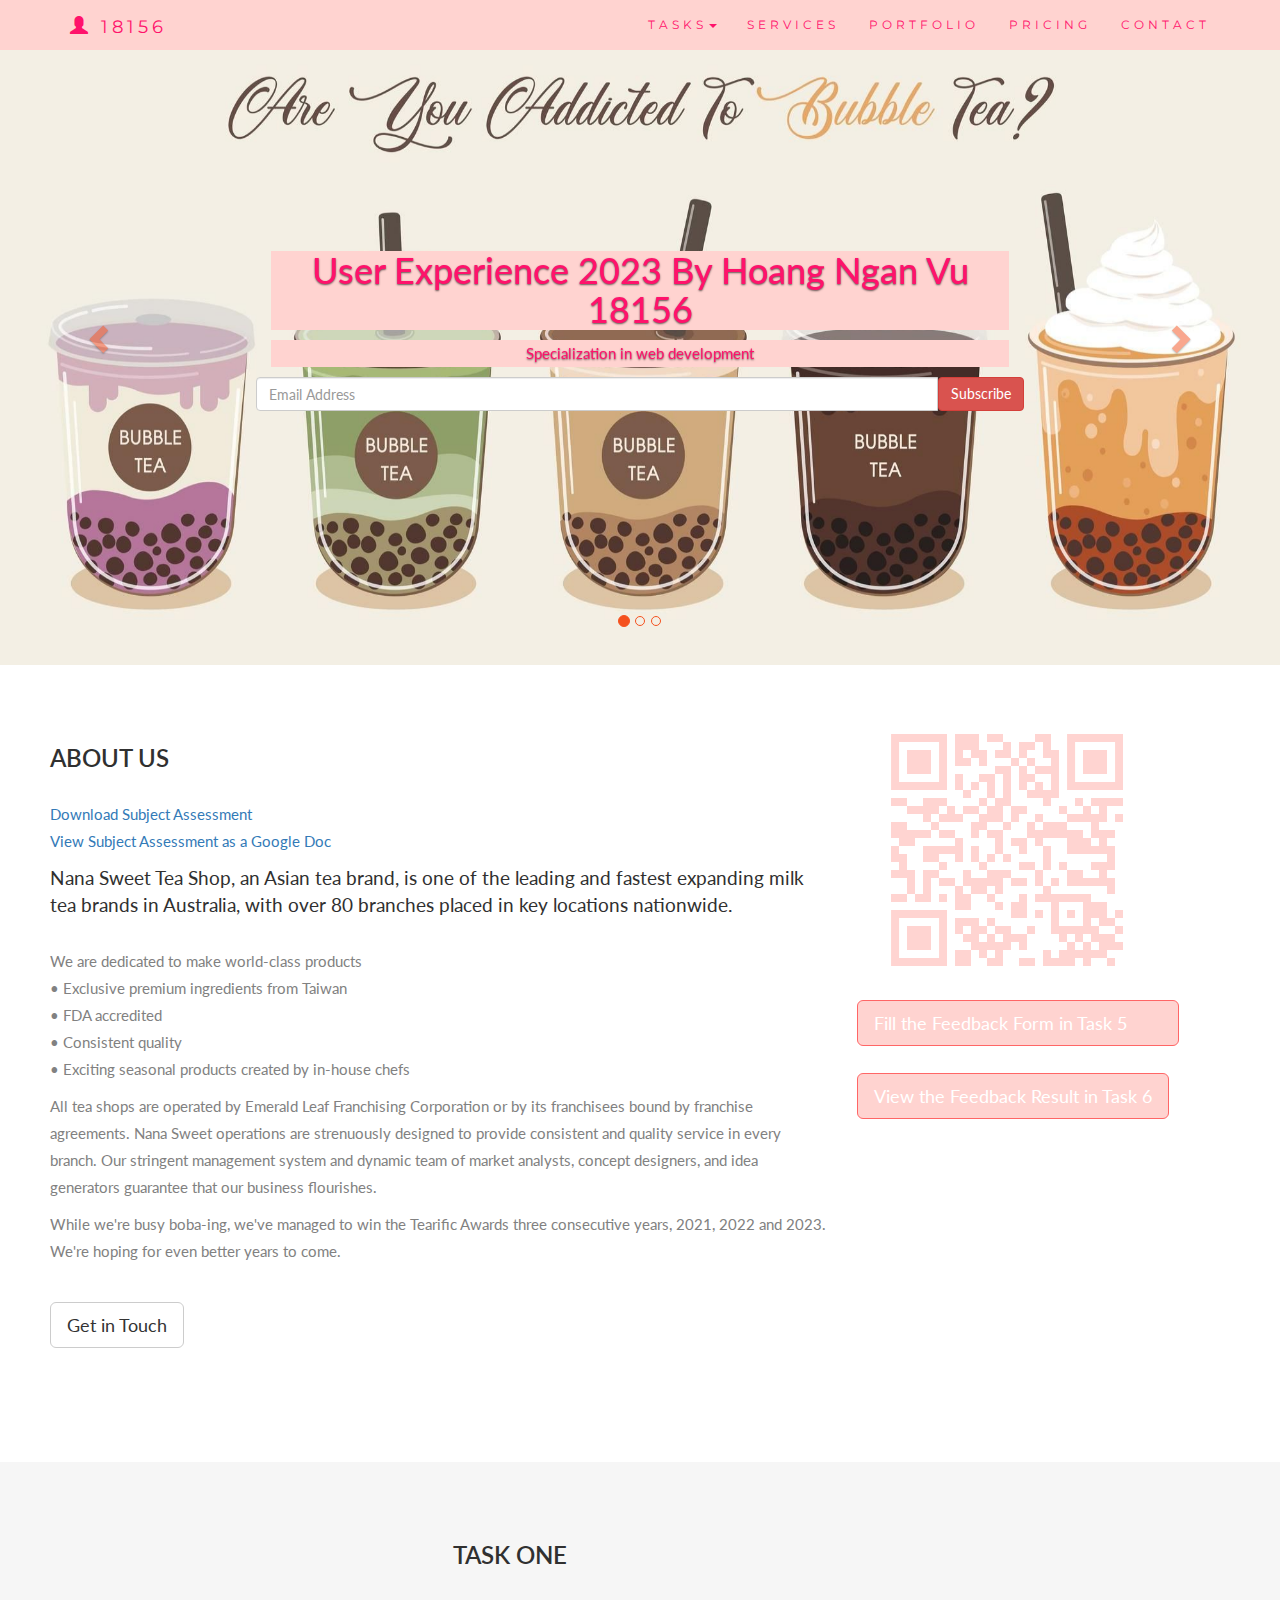
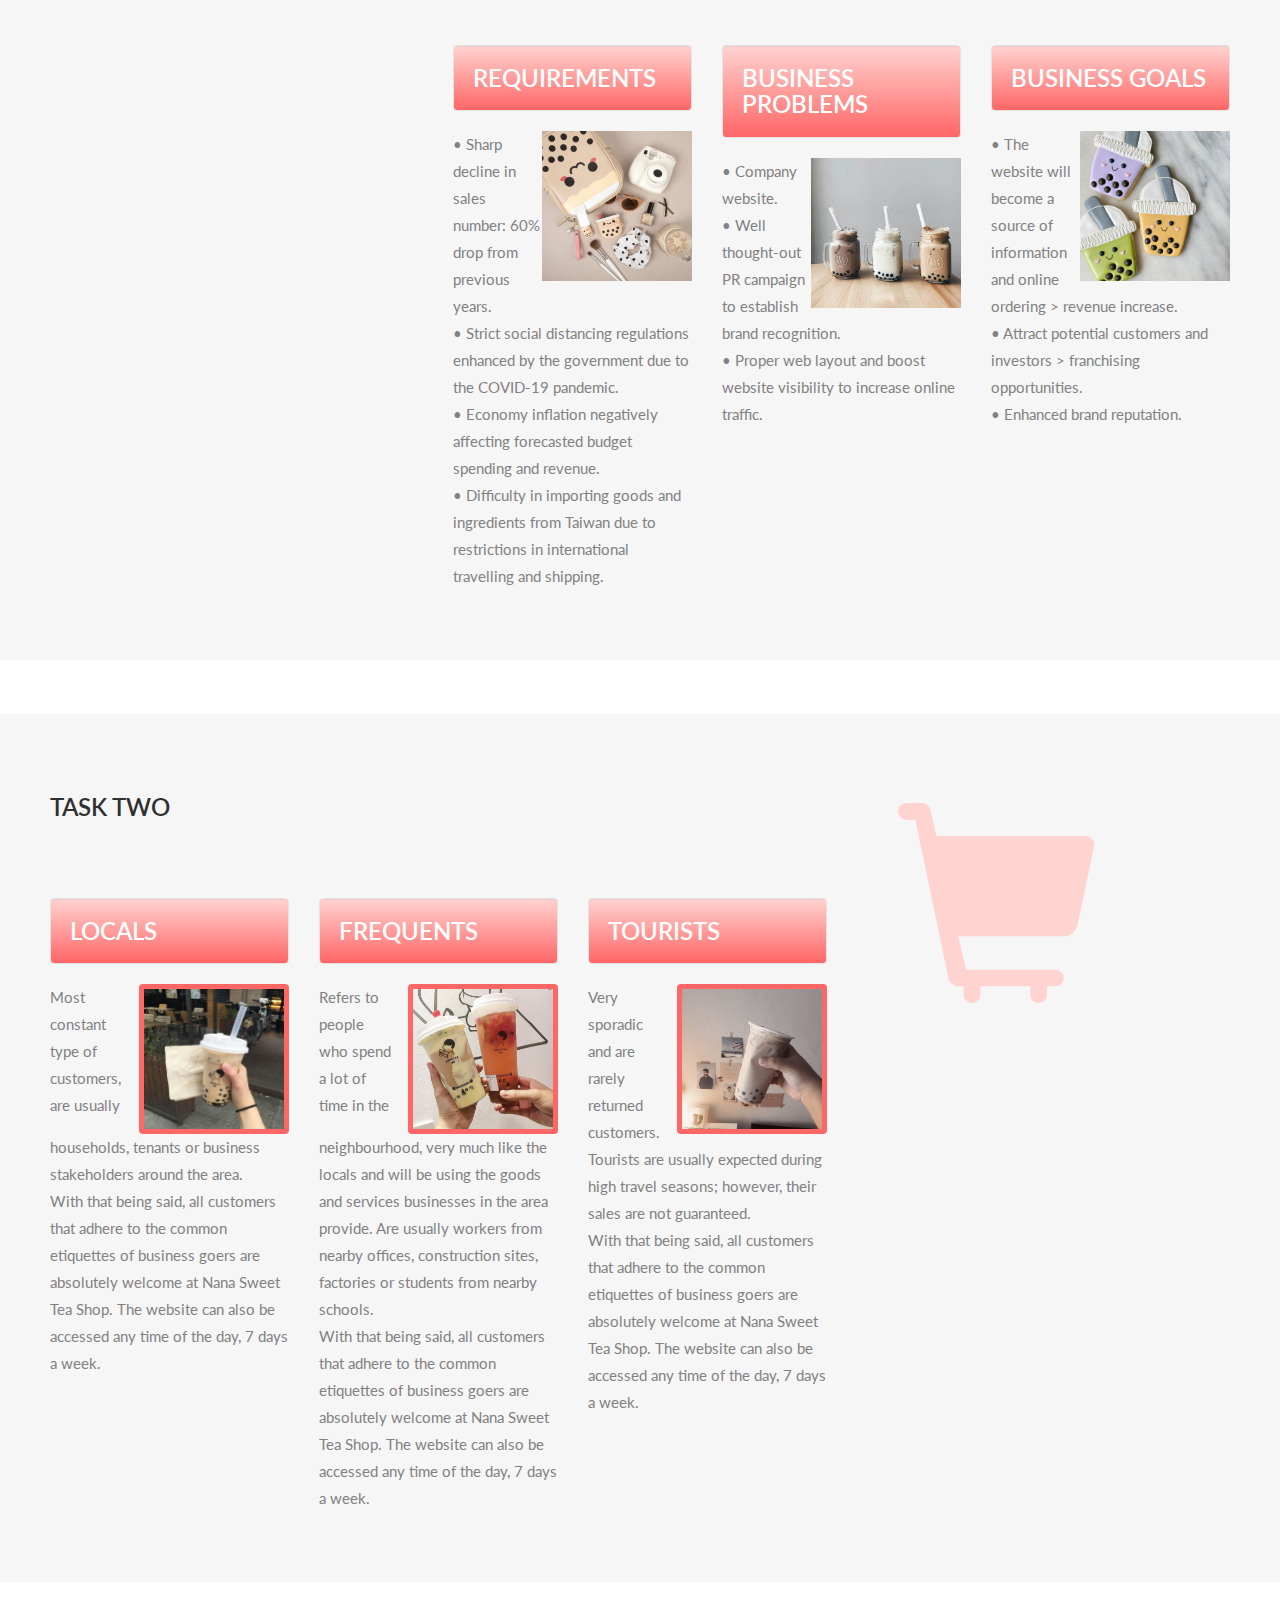
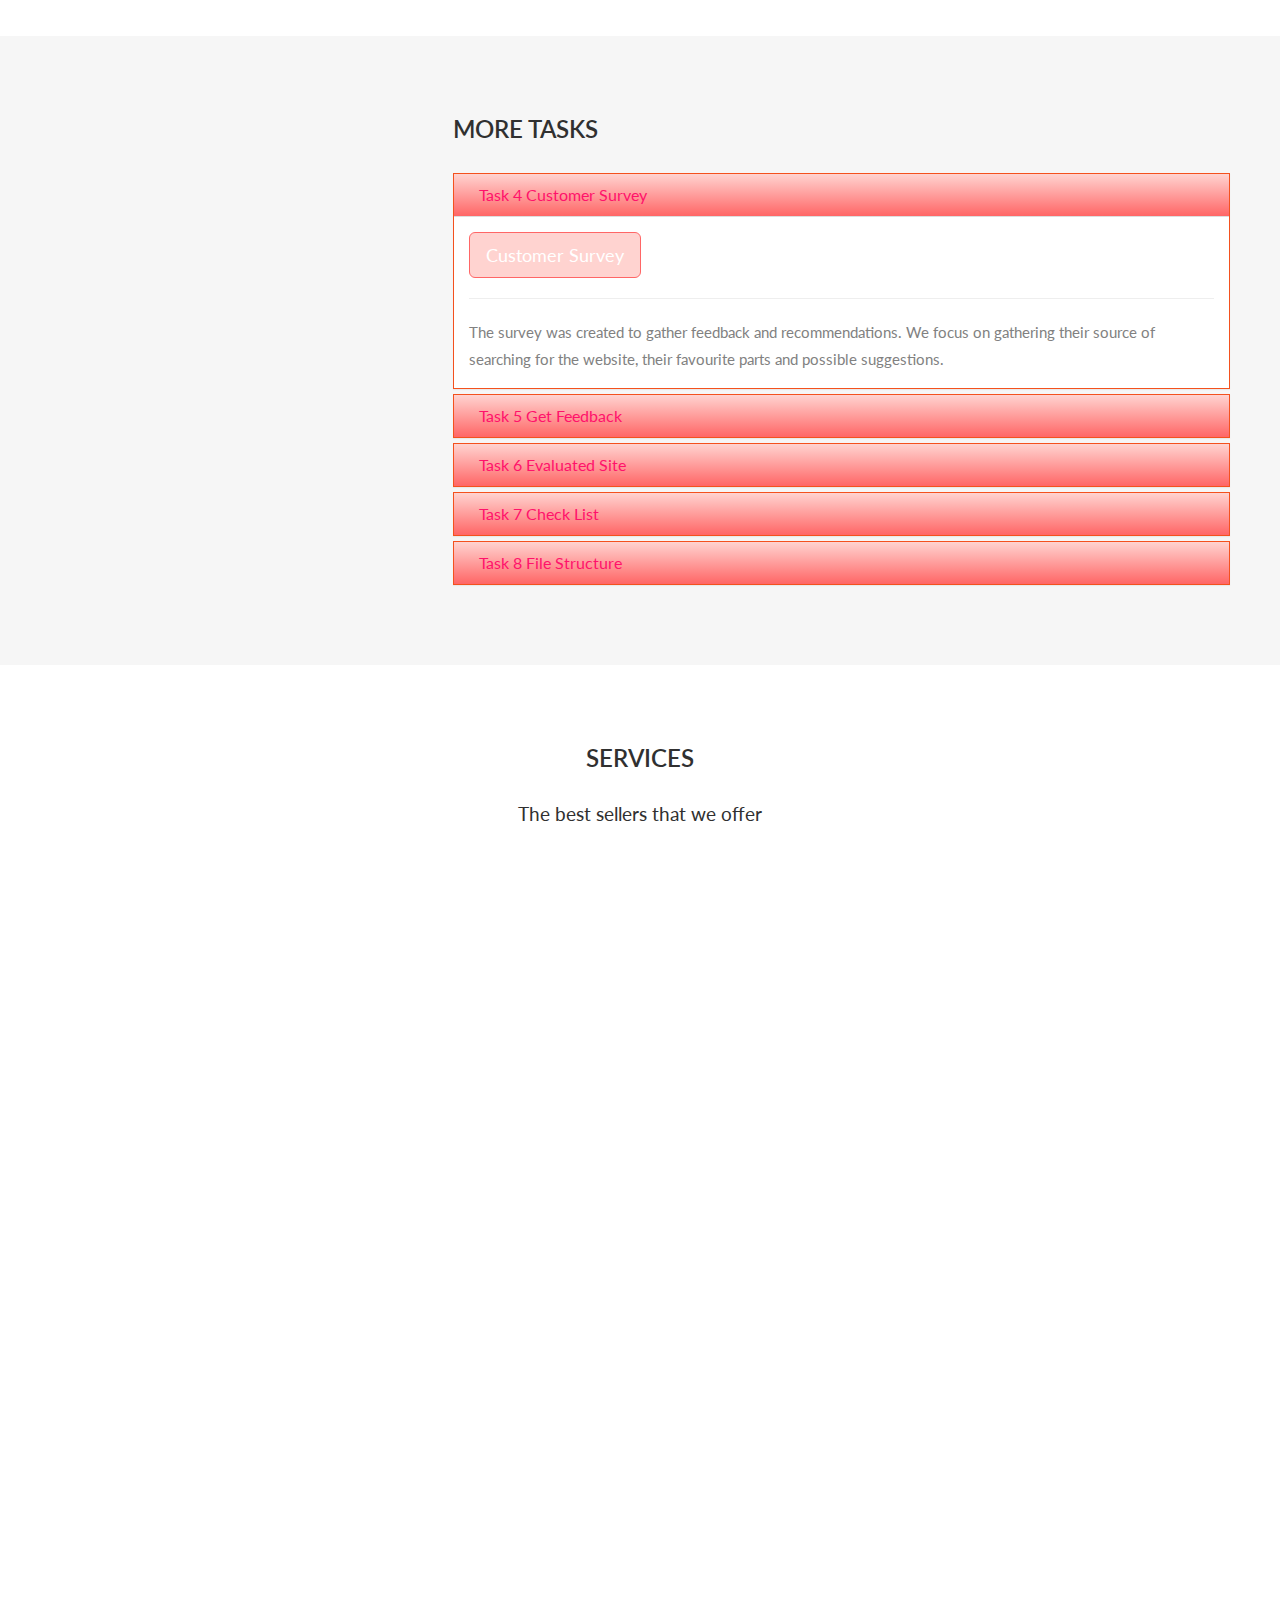
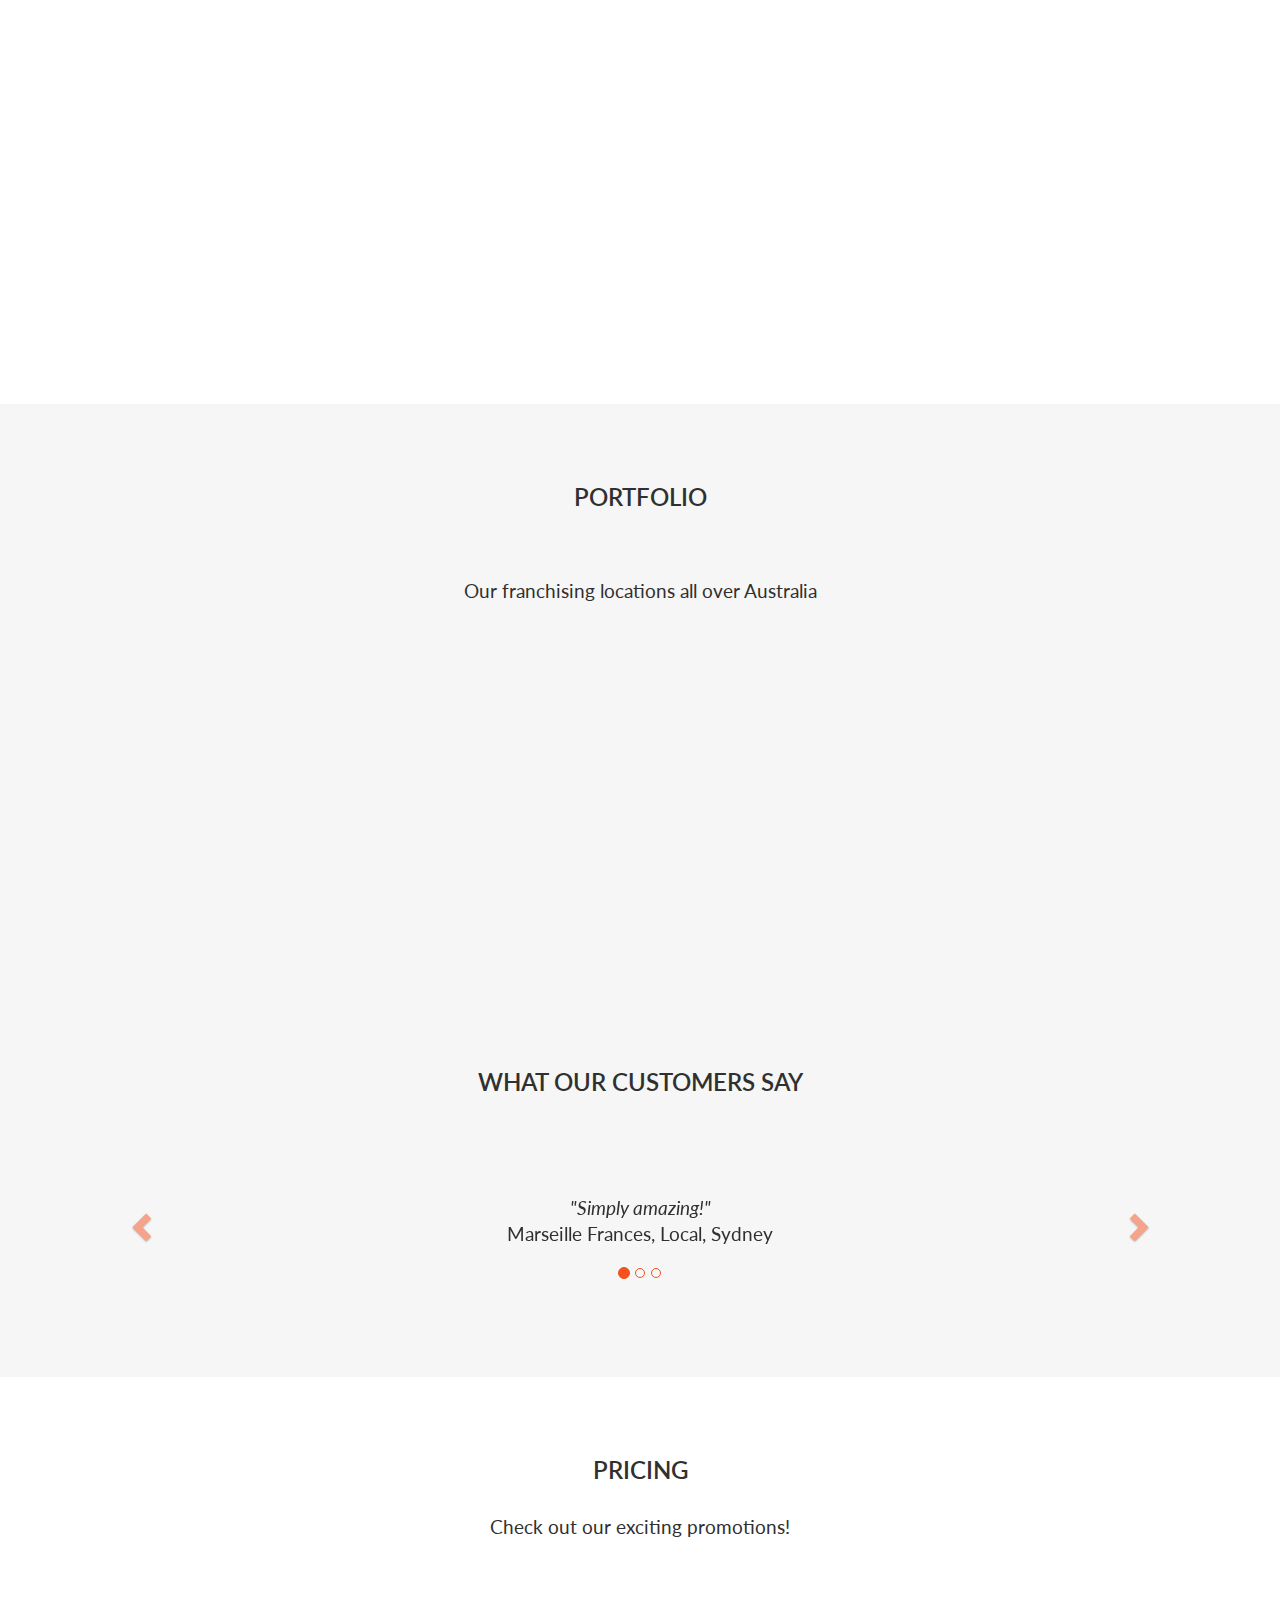
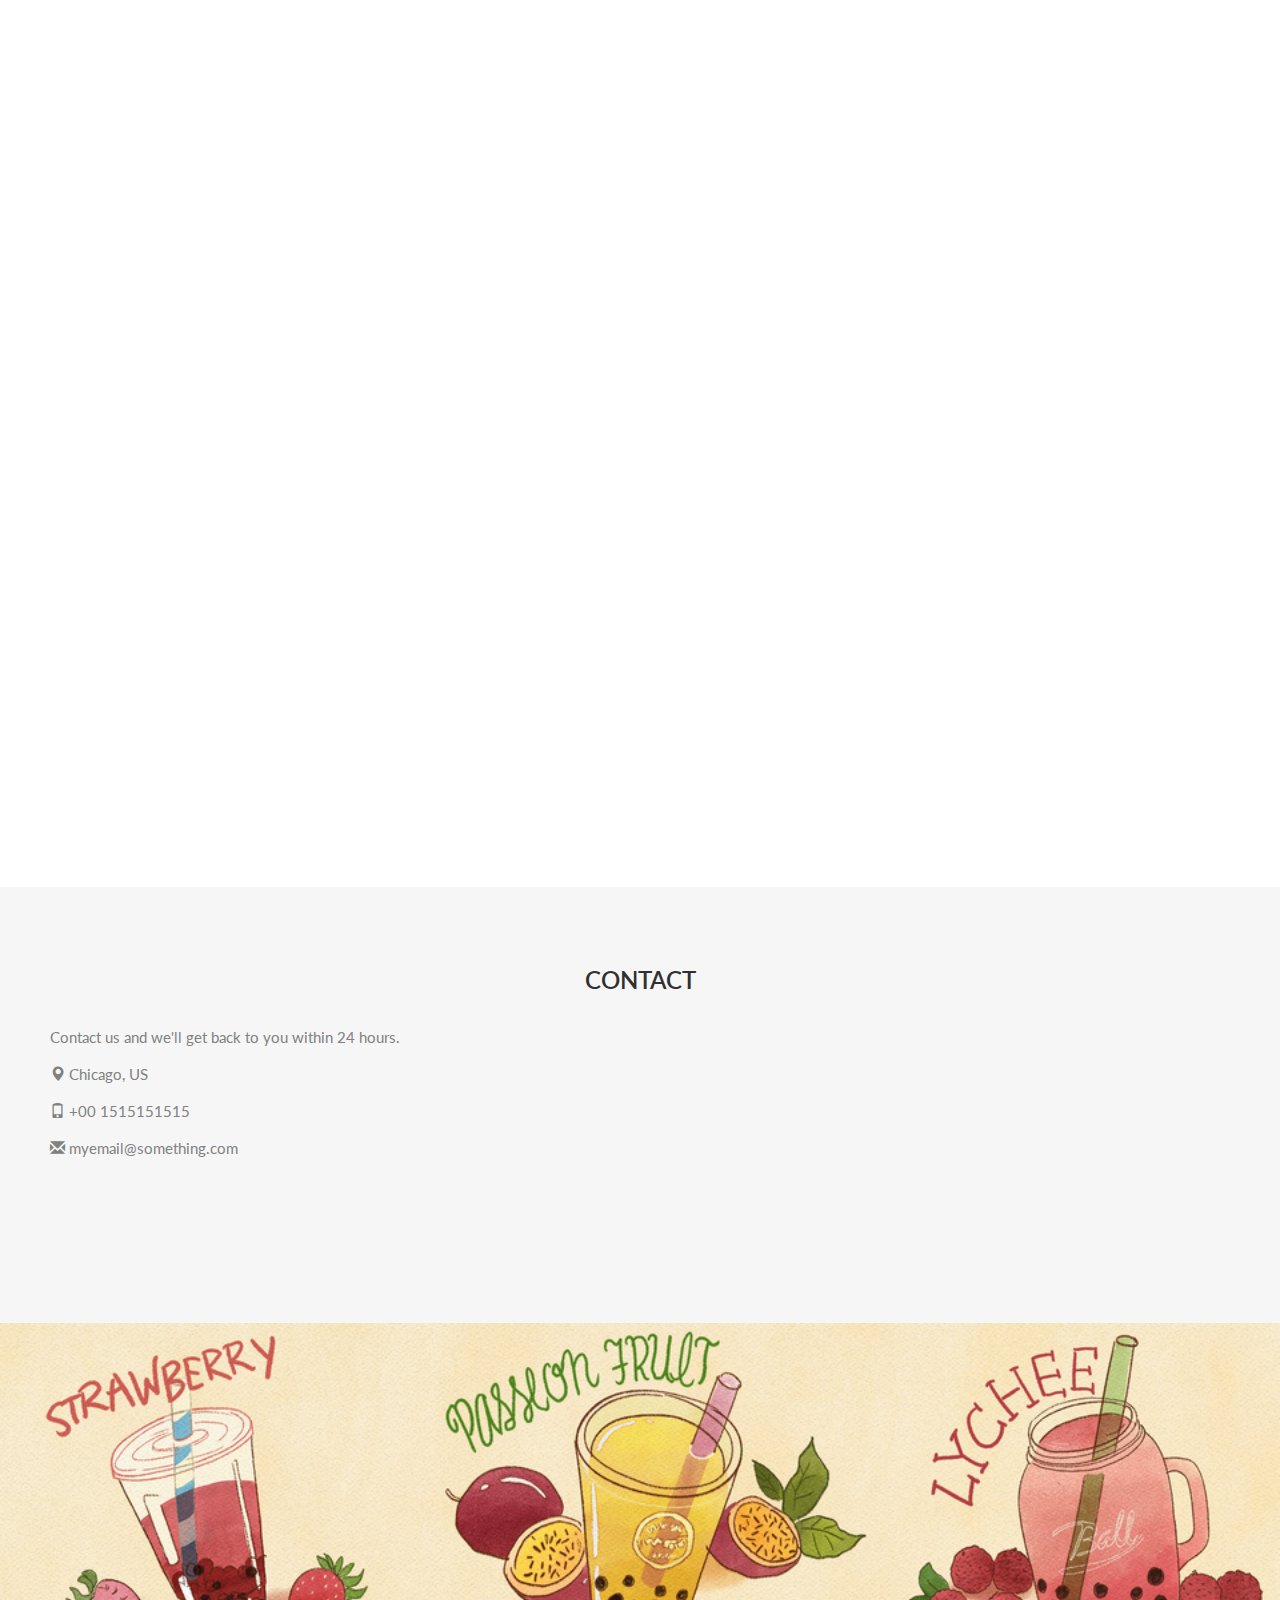
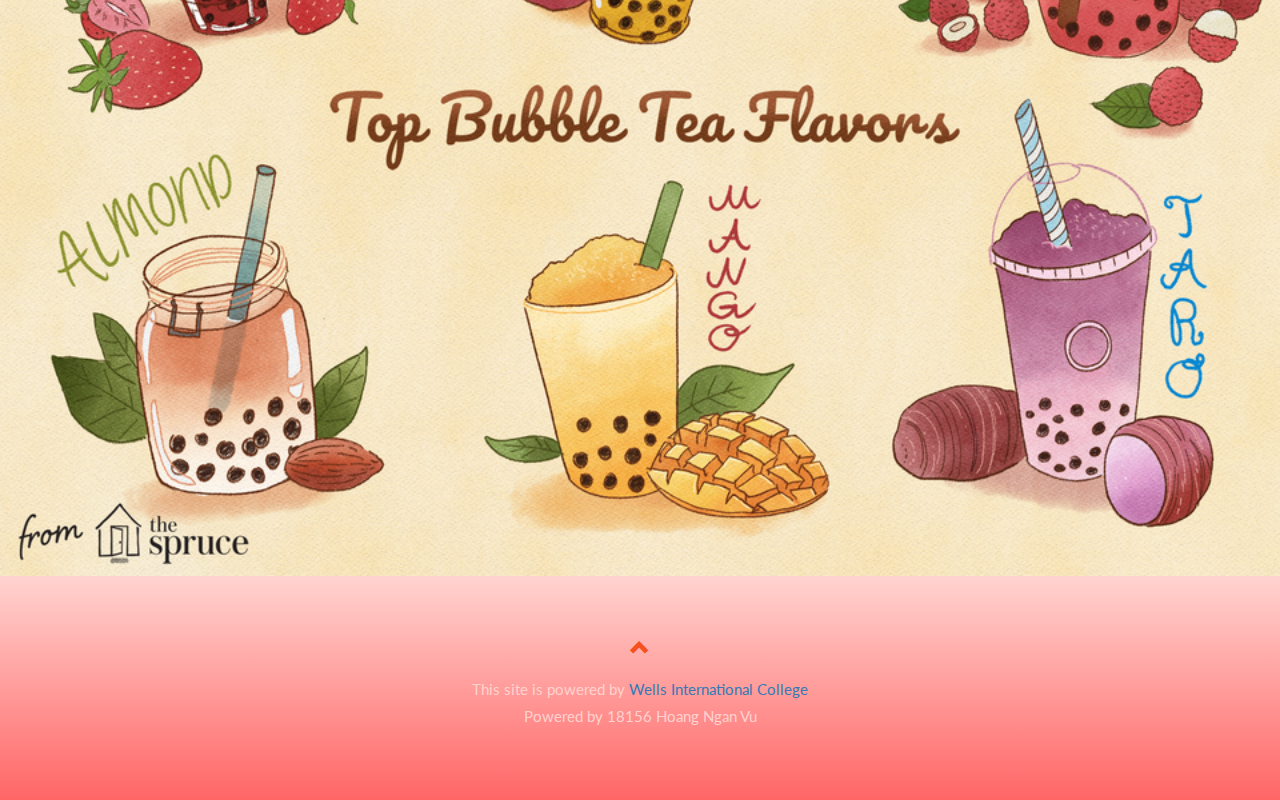
==== commit ce3835f2: "Update index.html" ====
--- a/index.html
+++ b/index.html
@@ -424,7 +424,7 @@
           <h1>Monday MANIA</h1>
         </div>
         <div class="panel-body">
-          <img src="images/pr1.jpg" alt="Promotion 1" width="400" height="400">
+          <img src="images/pr1.jpg" alt="Promotion 1" width="400" height="400" object-fit="contain">
           <p><strong>Monday Exclusive!</strong> Applied to all menu items</p>
         </div>
         <div class="panel-footer">
@@ -440,7 +440,7 @@
           <h1>Sunday Matcha Craze</h1>
         </div>
         <div class="panel-body">
-          <img src="images/pr2.jpg" alt="Promotion 2" width="400" height="400">>
+          <img src="images/pr2.jpg" alt="Promotion 2" width="400" height="400" object-fit="contain">
           <p><strong>Our delicious range of matcha drinks:</strong> 3 special items!</p>
         </div>
         <div class="panel-footer">
@@ -456,7 +456,7 @@
           <h1>Tumbling Tumbler</h1>
         </div>
         <div class="panel-body">
-          <img src="images/pr3.jpg" alt="Promotion 3" width="400" height="400">
+          <img src="images/pr3.jpg" alt="Promotion 3" width="400" height="400" object-fit="contain">
           <p><strong>Get 1 of our cute boba tumblr!</strong> Free with a purchase of 2 drinks.</p>
         </div>
         <div class="panel-footer">
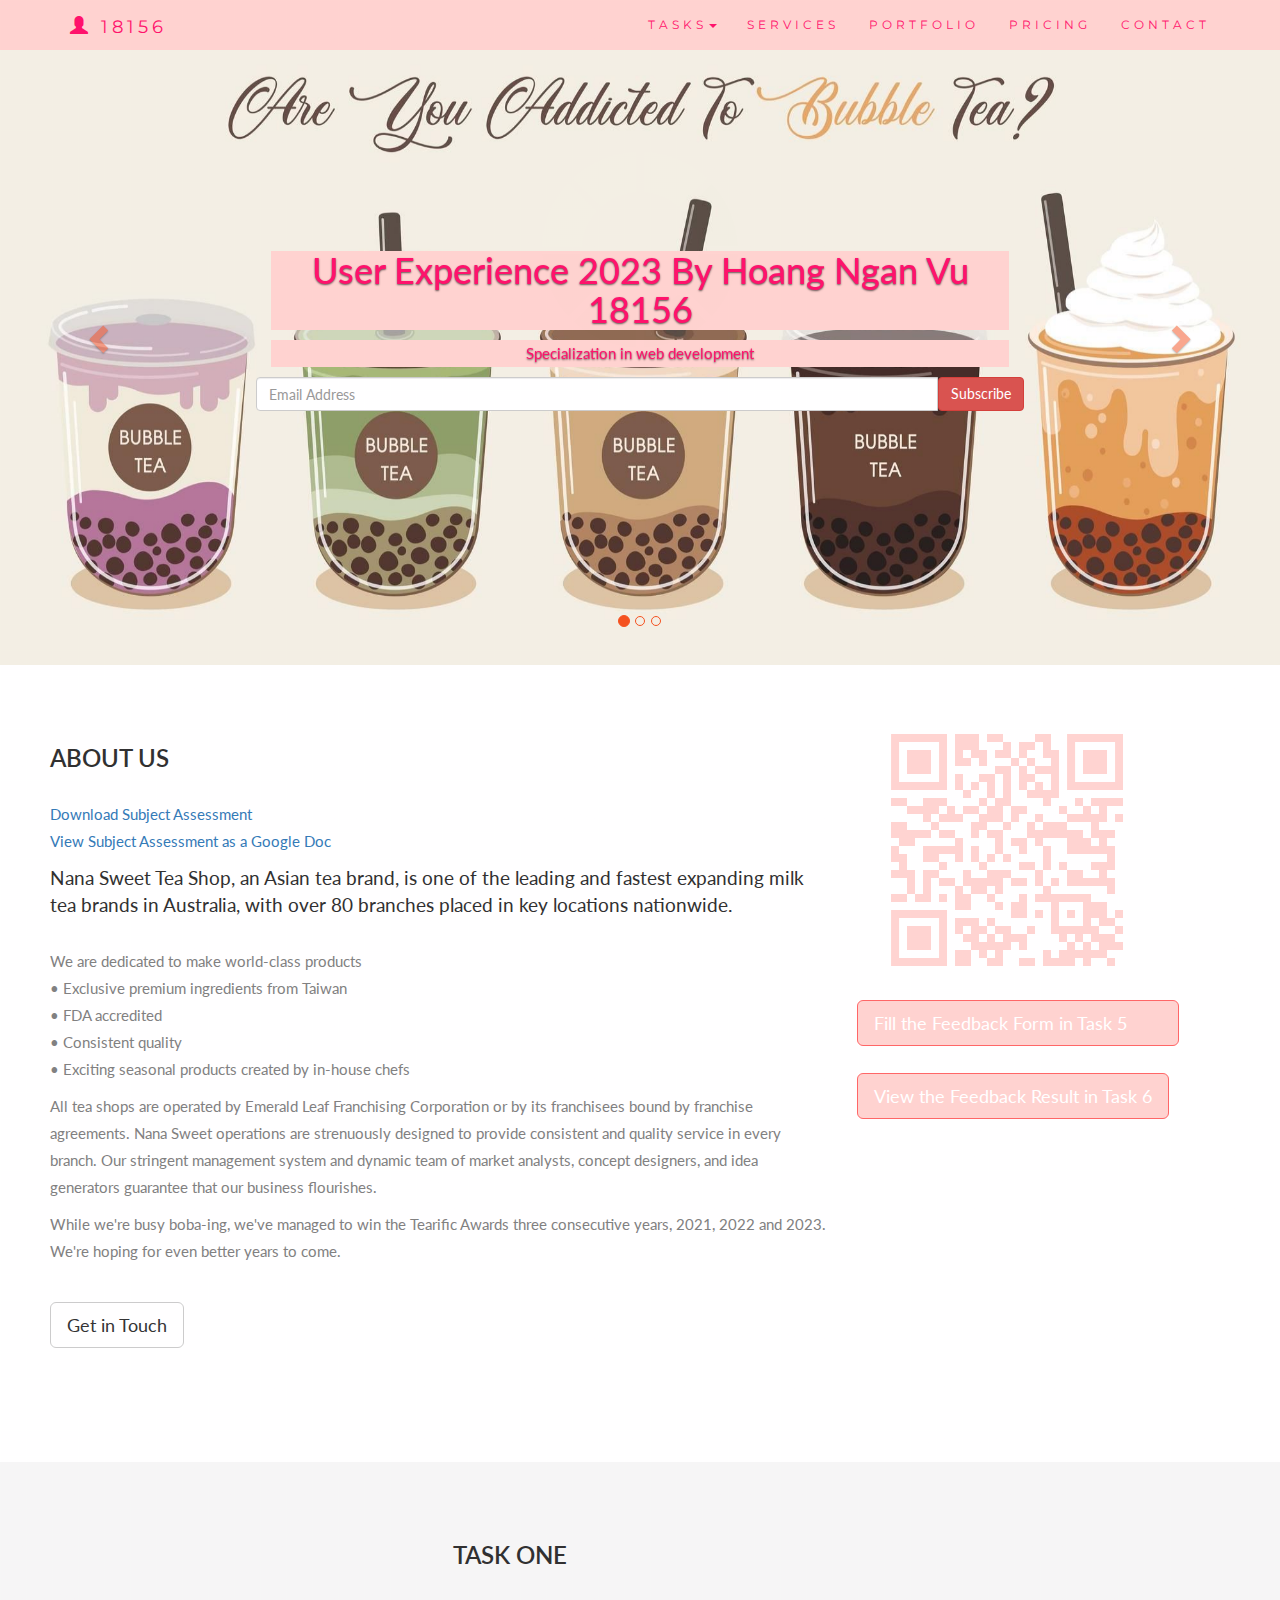
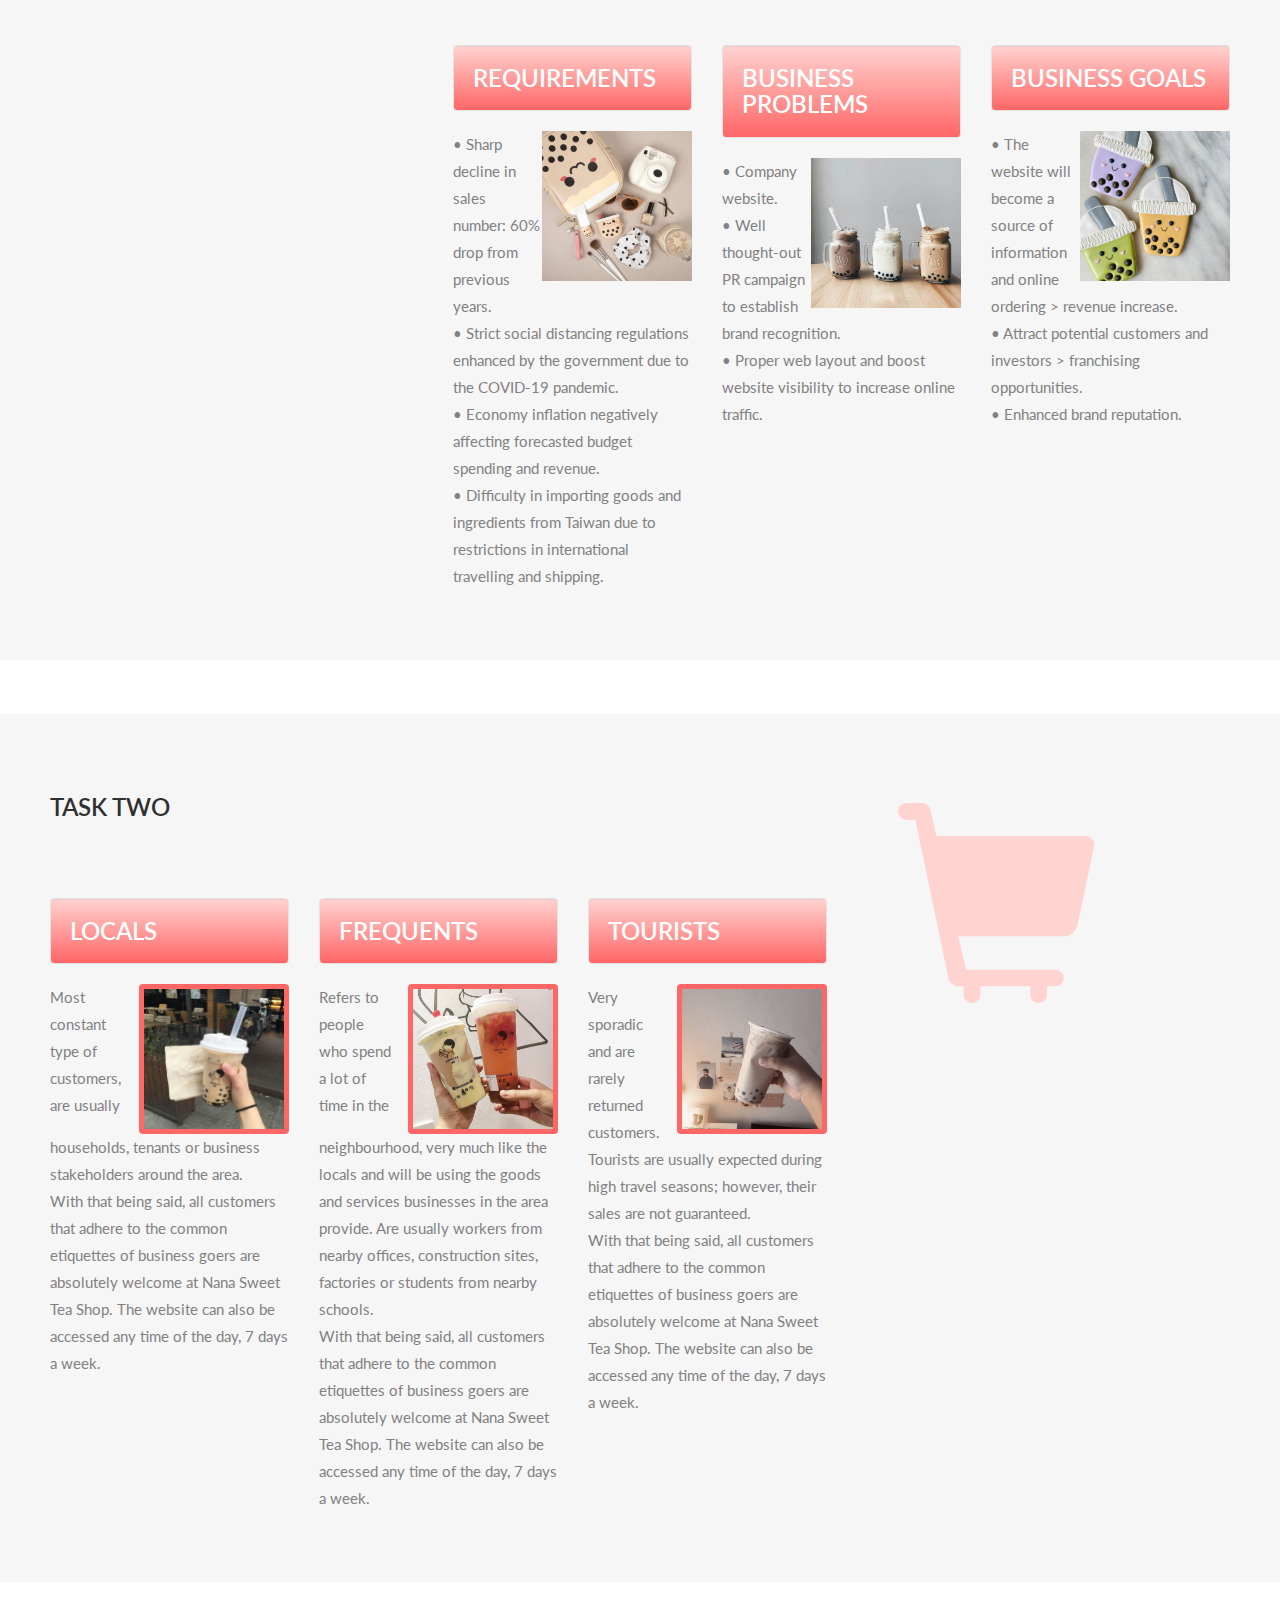
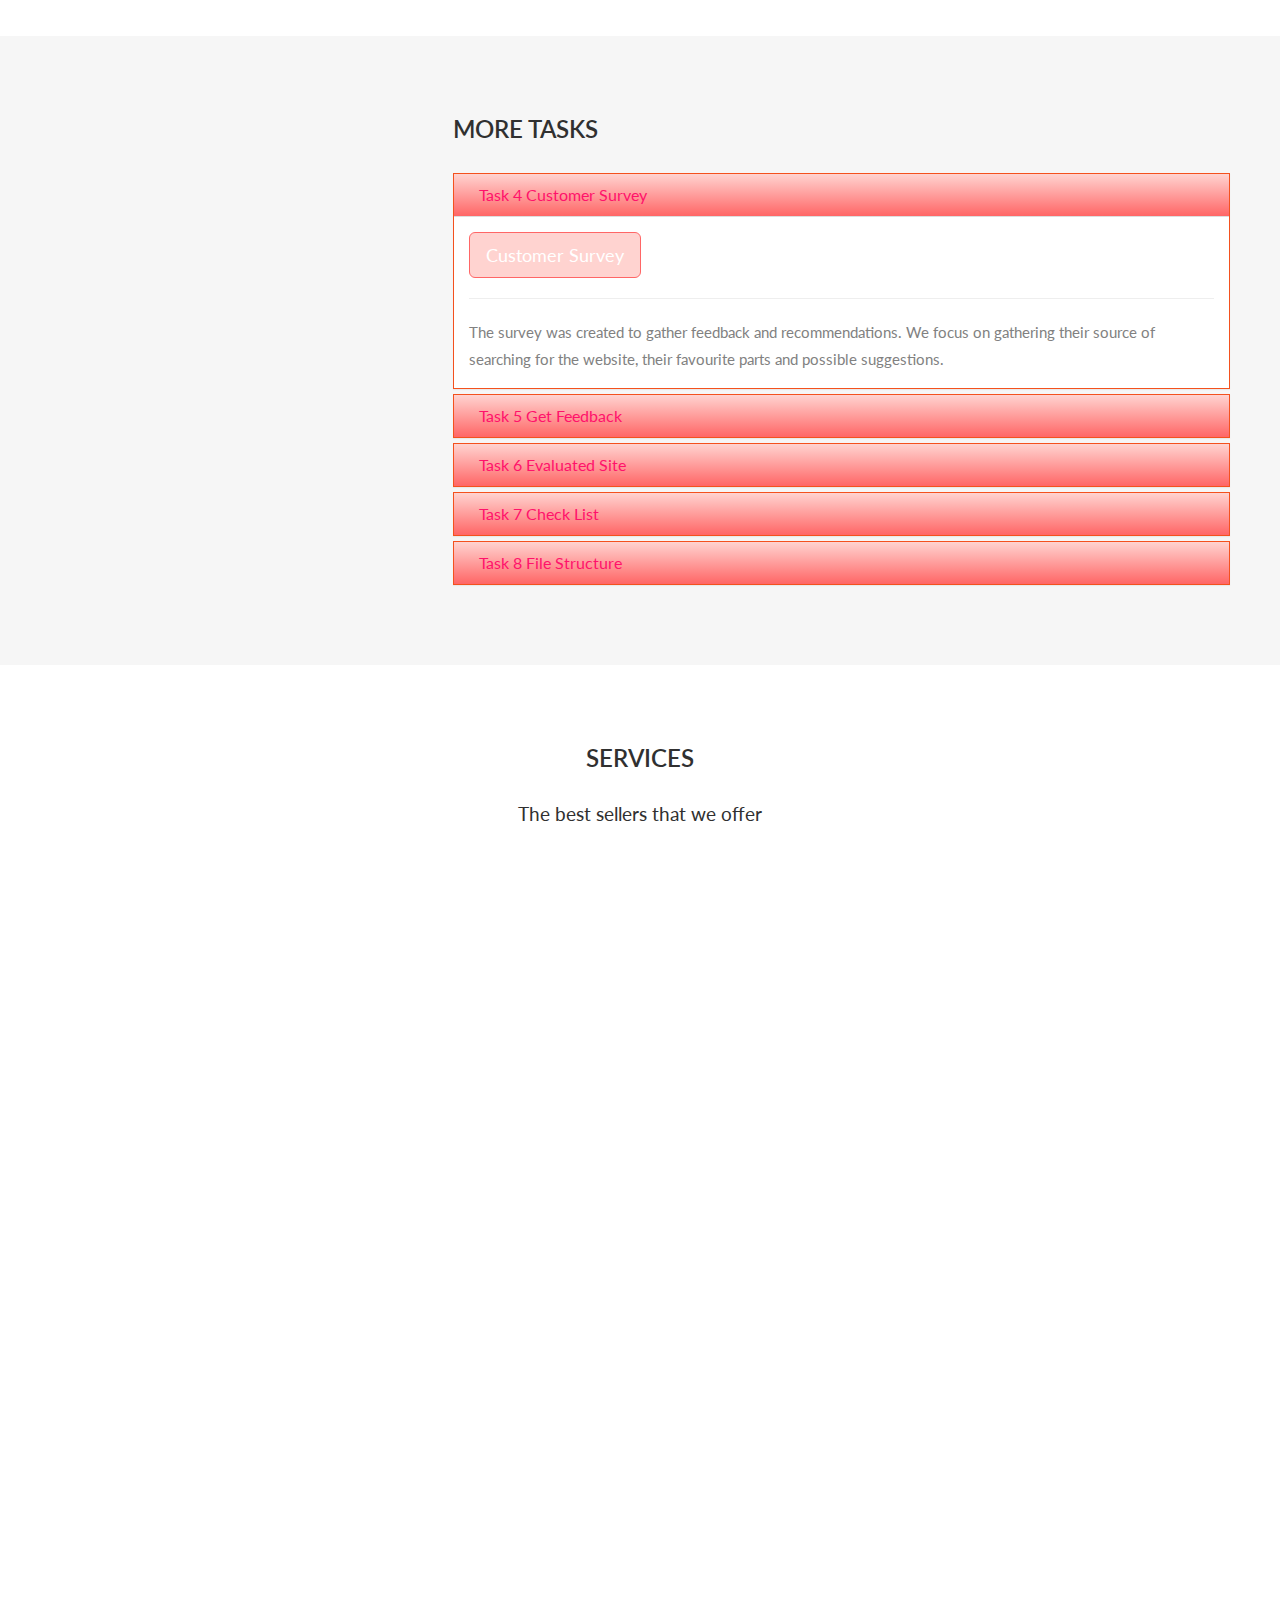
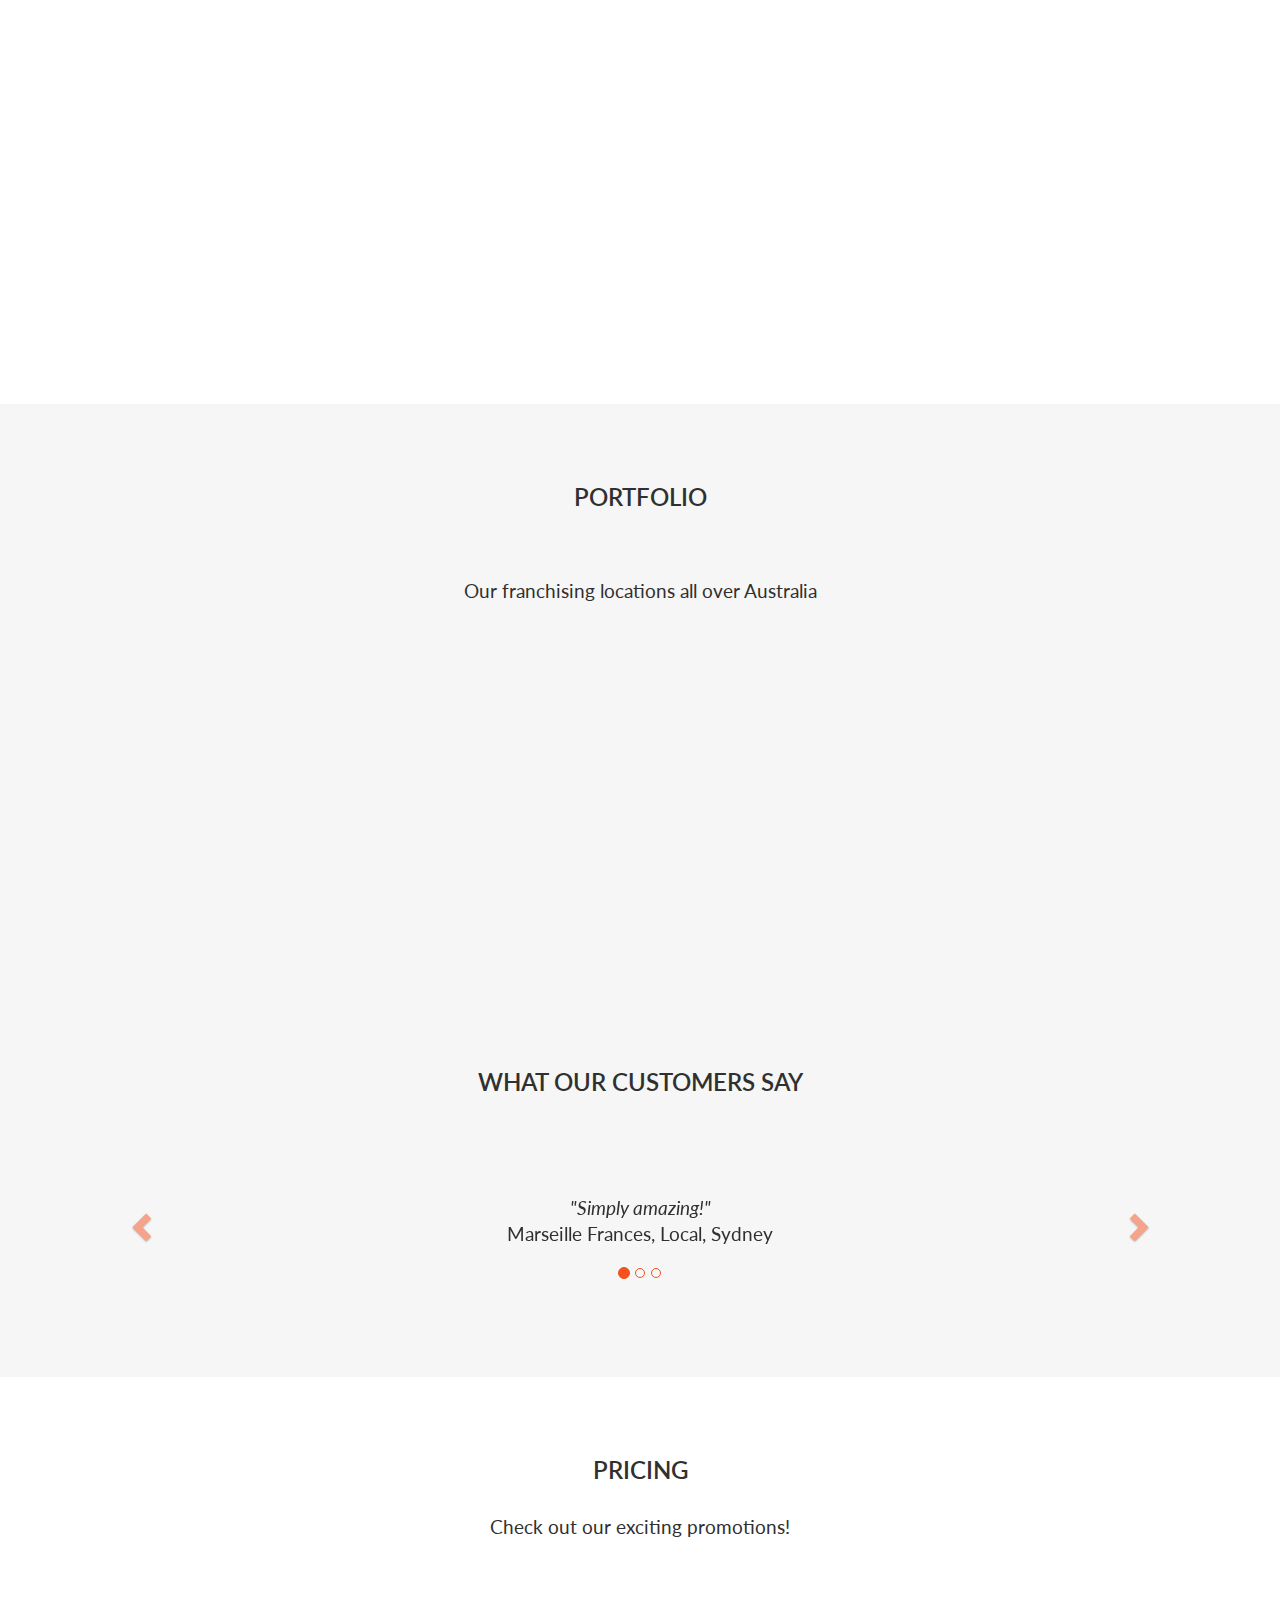
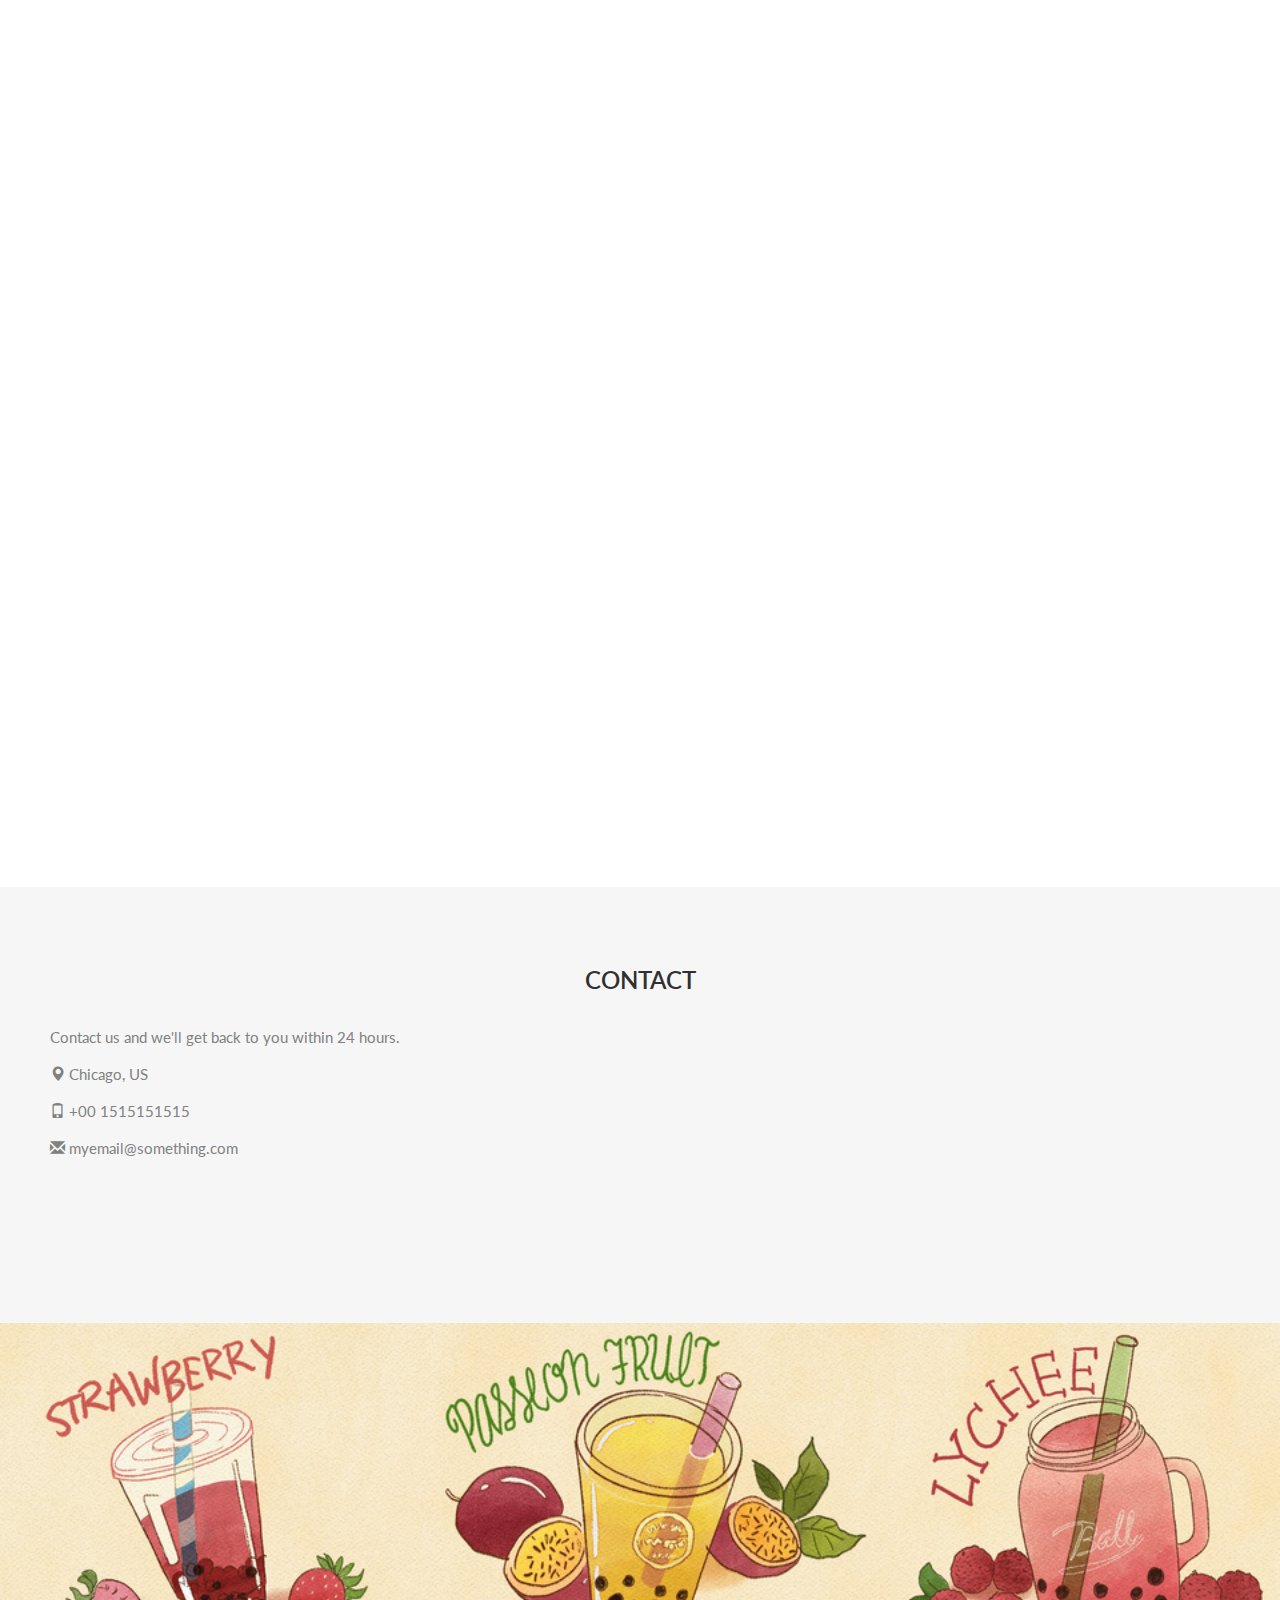
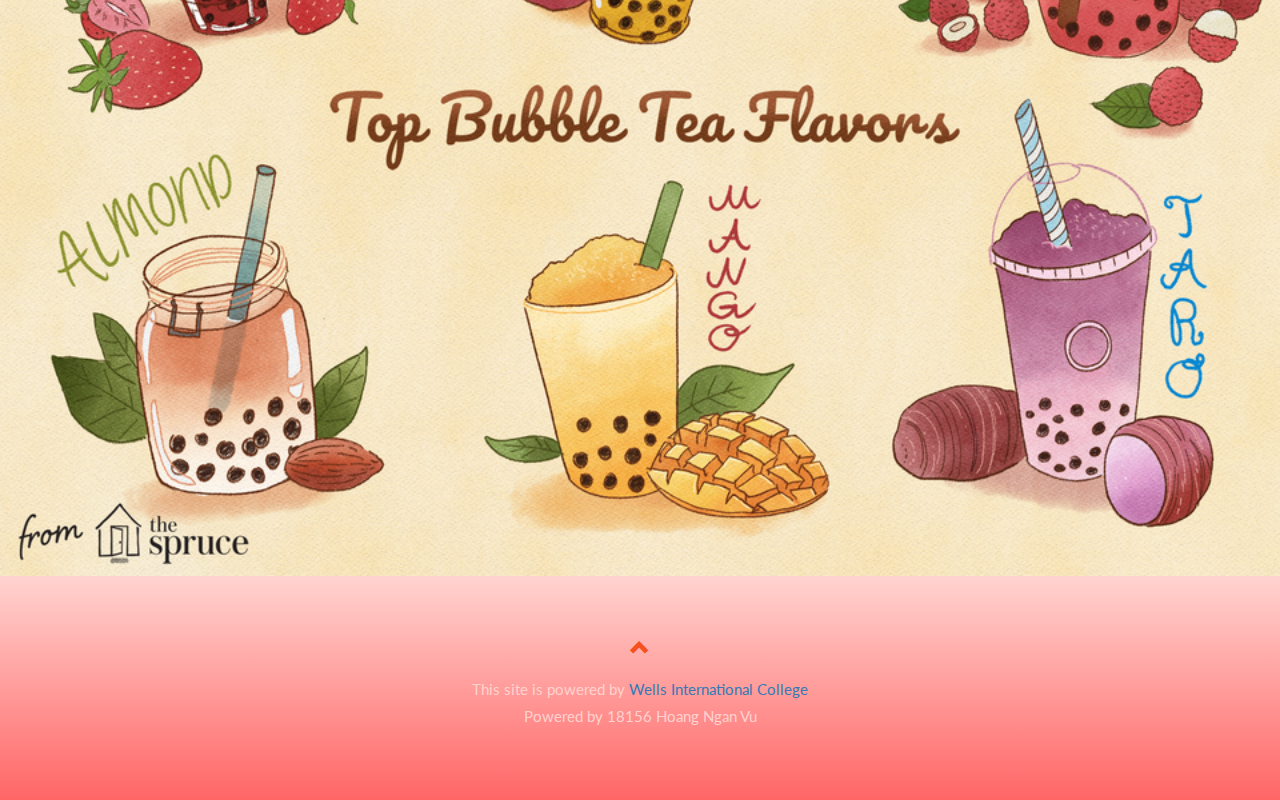
==== commit df11a84c: "Update index.html" ====
--- a/index.html
+++ b/index.html
@@ -424,7 +424,7 @@
           <h1>Monday MANIA</h1>
         </div>
         <div class="panel-body">
-          <img src="images/pr1.jpg" alt="Promotion 1" width="400" height="400" object-fit="contain">
+          <img src="images/pr1.jpg" alt="Promotion 1" width="100%" height="400" object-fit="contain">
           <p><strong>Monday Exclusive!</strong> Applied to all menu items</p>
         </div>
         <div class="panel-footer">
@@ -440,7 +440,7 @@
           <h1>Sunday Matcha Craze</h1>
         </div>
         <div class="panel-body">
-          <img src="images/pr2.jpg" alt="Promotion 2" width="400" height="400" object-fit="contain">
+          <img src="images/pr2.jpg" alt="Promotion 2" width="100%" height="400" object-fit="contain">
           <p><strong>Our delicious range of matcha drinks:</strong> 3 special items!</p>
         </div>
         <div class="panel-footer">
@@ -456,7 +456,7 @@
           <h1>Tumbling Tumbler</h1>
         </div>
         <div class="panel-body">
-          <img src="images/pr3.jpg" alt="Promotion 3" width="400" height="400" object-fit="contain">
+          <img src="images/pr3.jpg" alt="Promotion 3" width="100%" height="400" object-fit="contain">
           <p><strong>Get 1 of our cute boba tumblr!</strong> Free with a purchase of 2 drinks.</p>
         </div>
         <div class="panel-footer">
